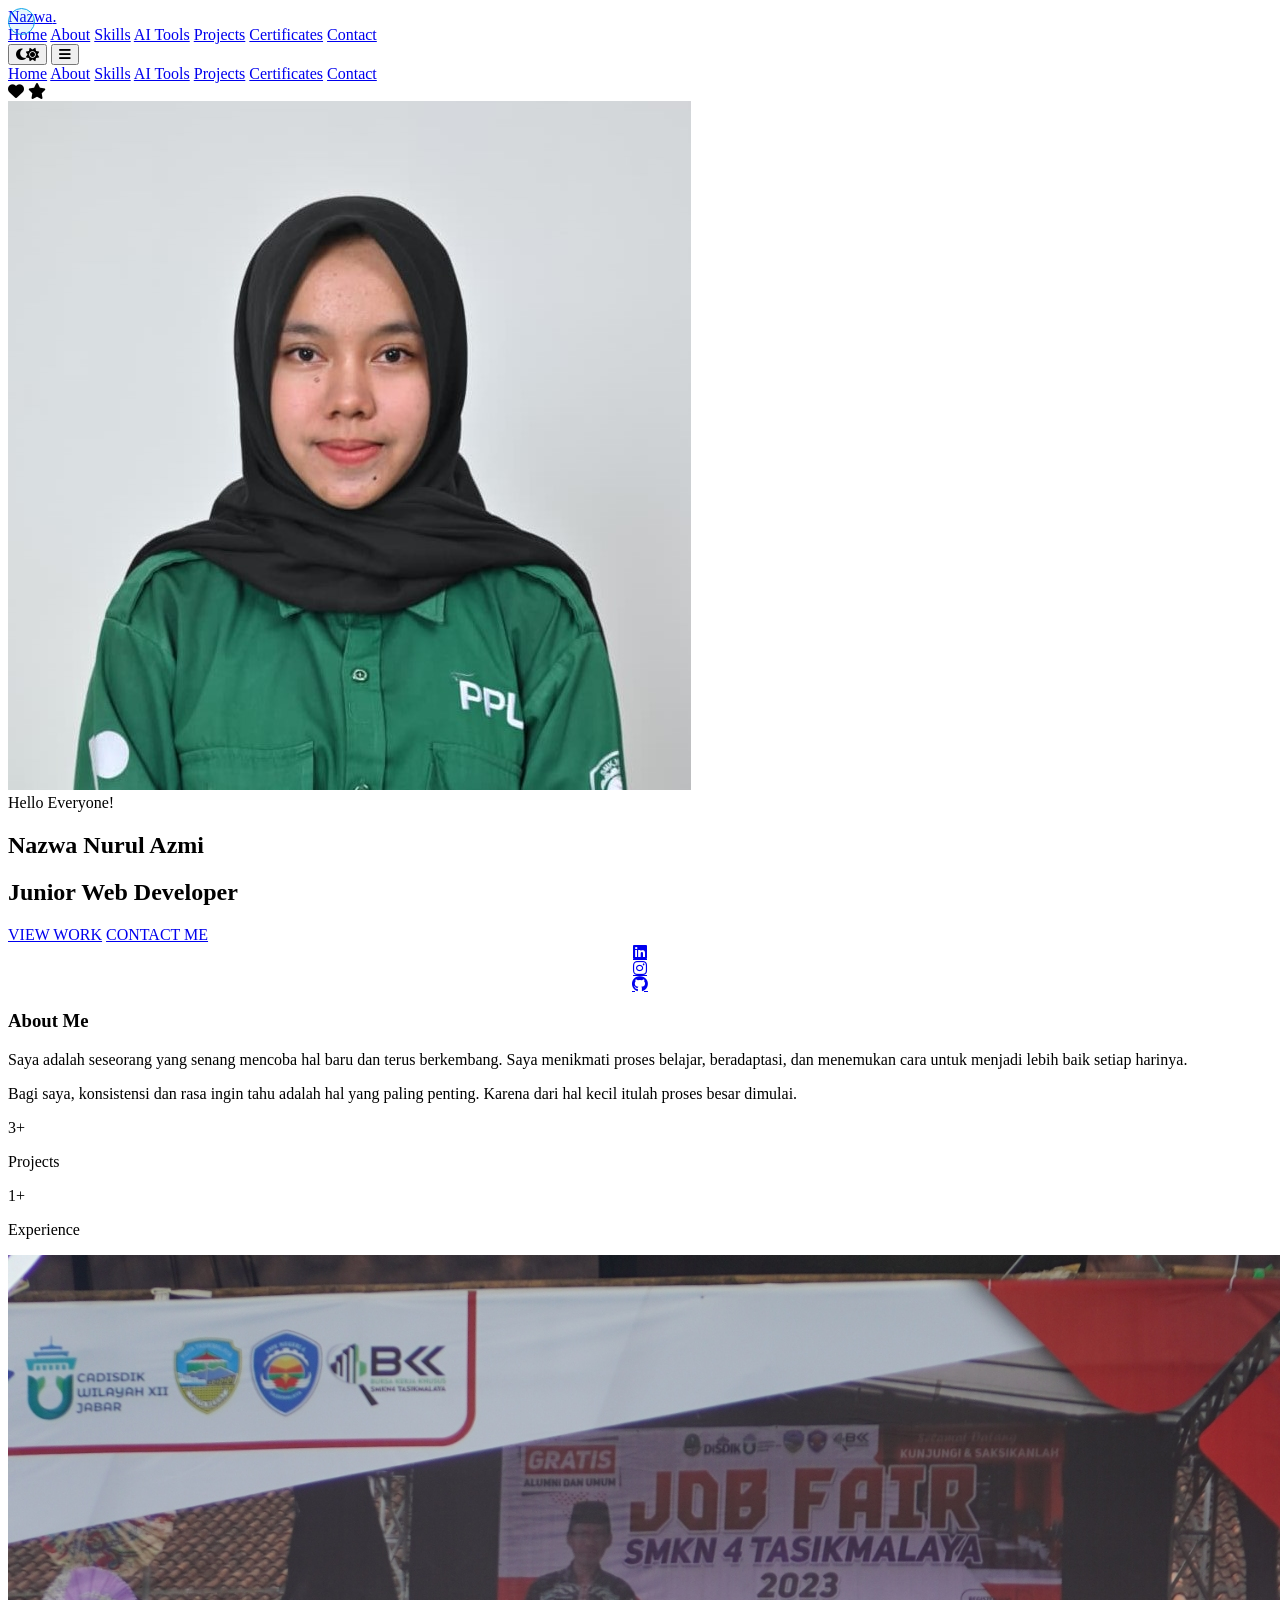
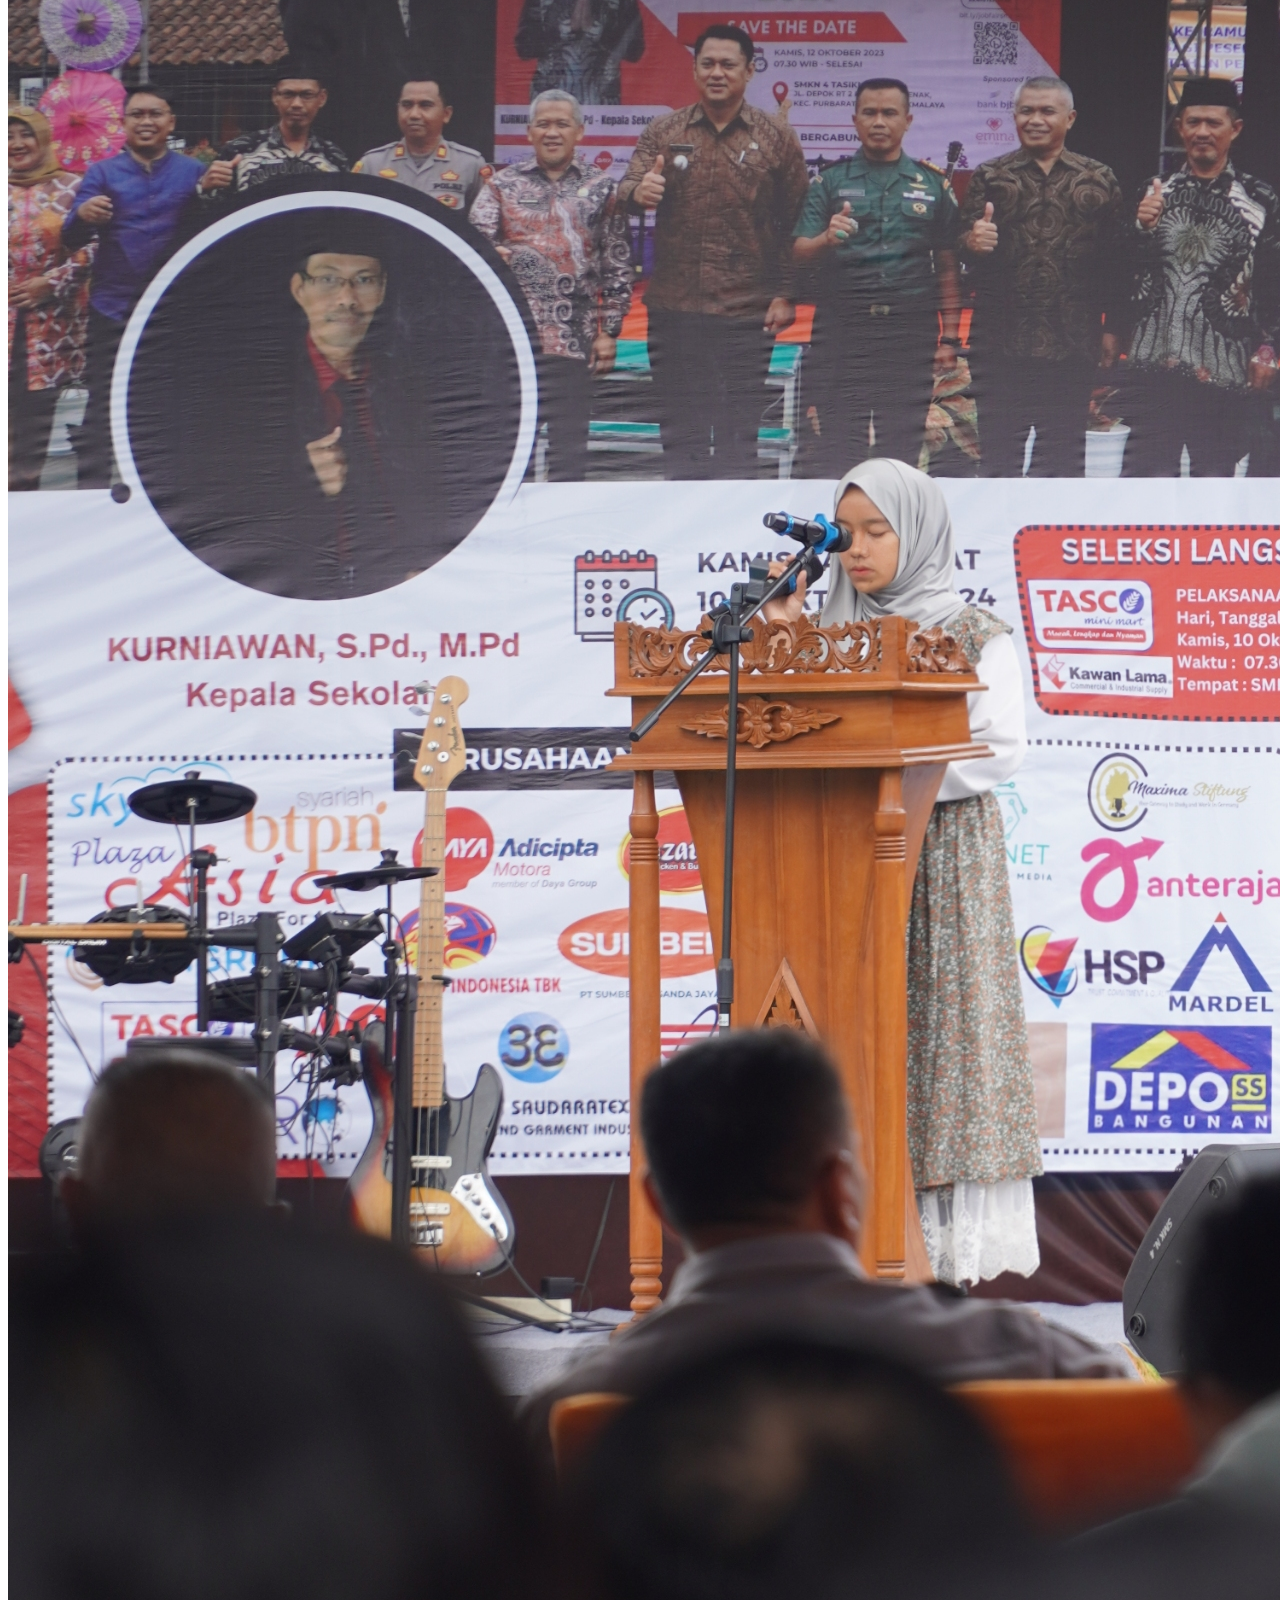
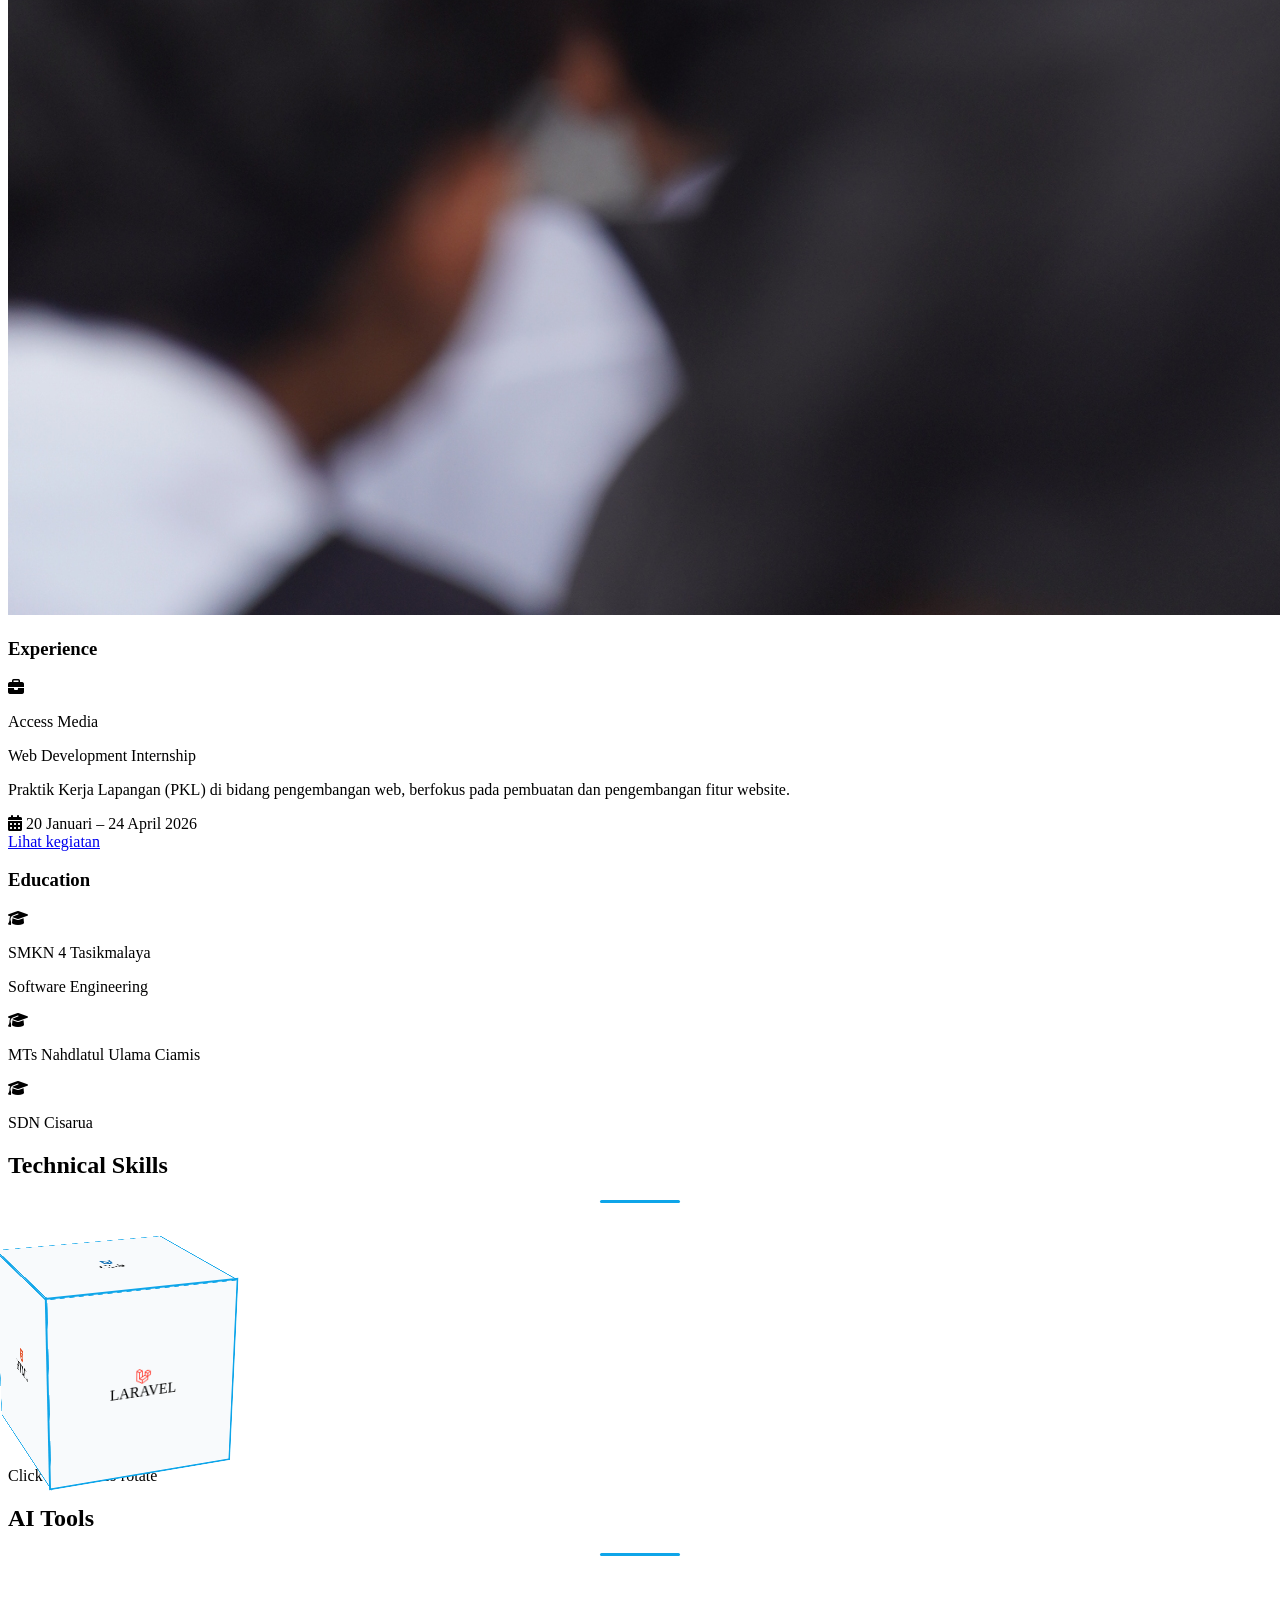
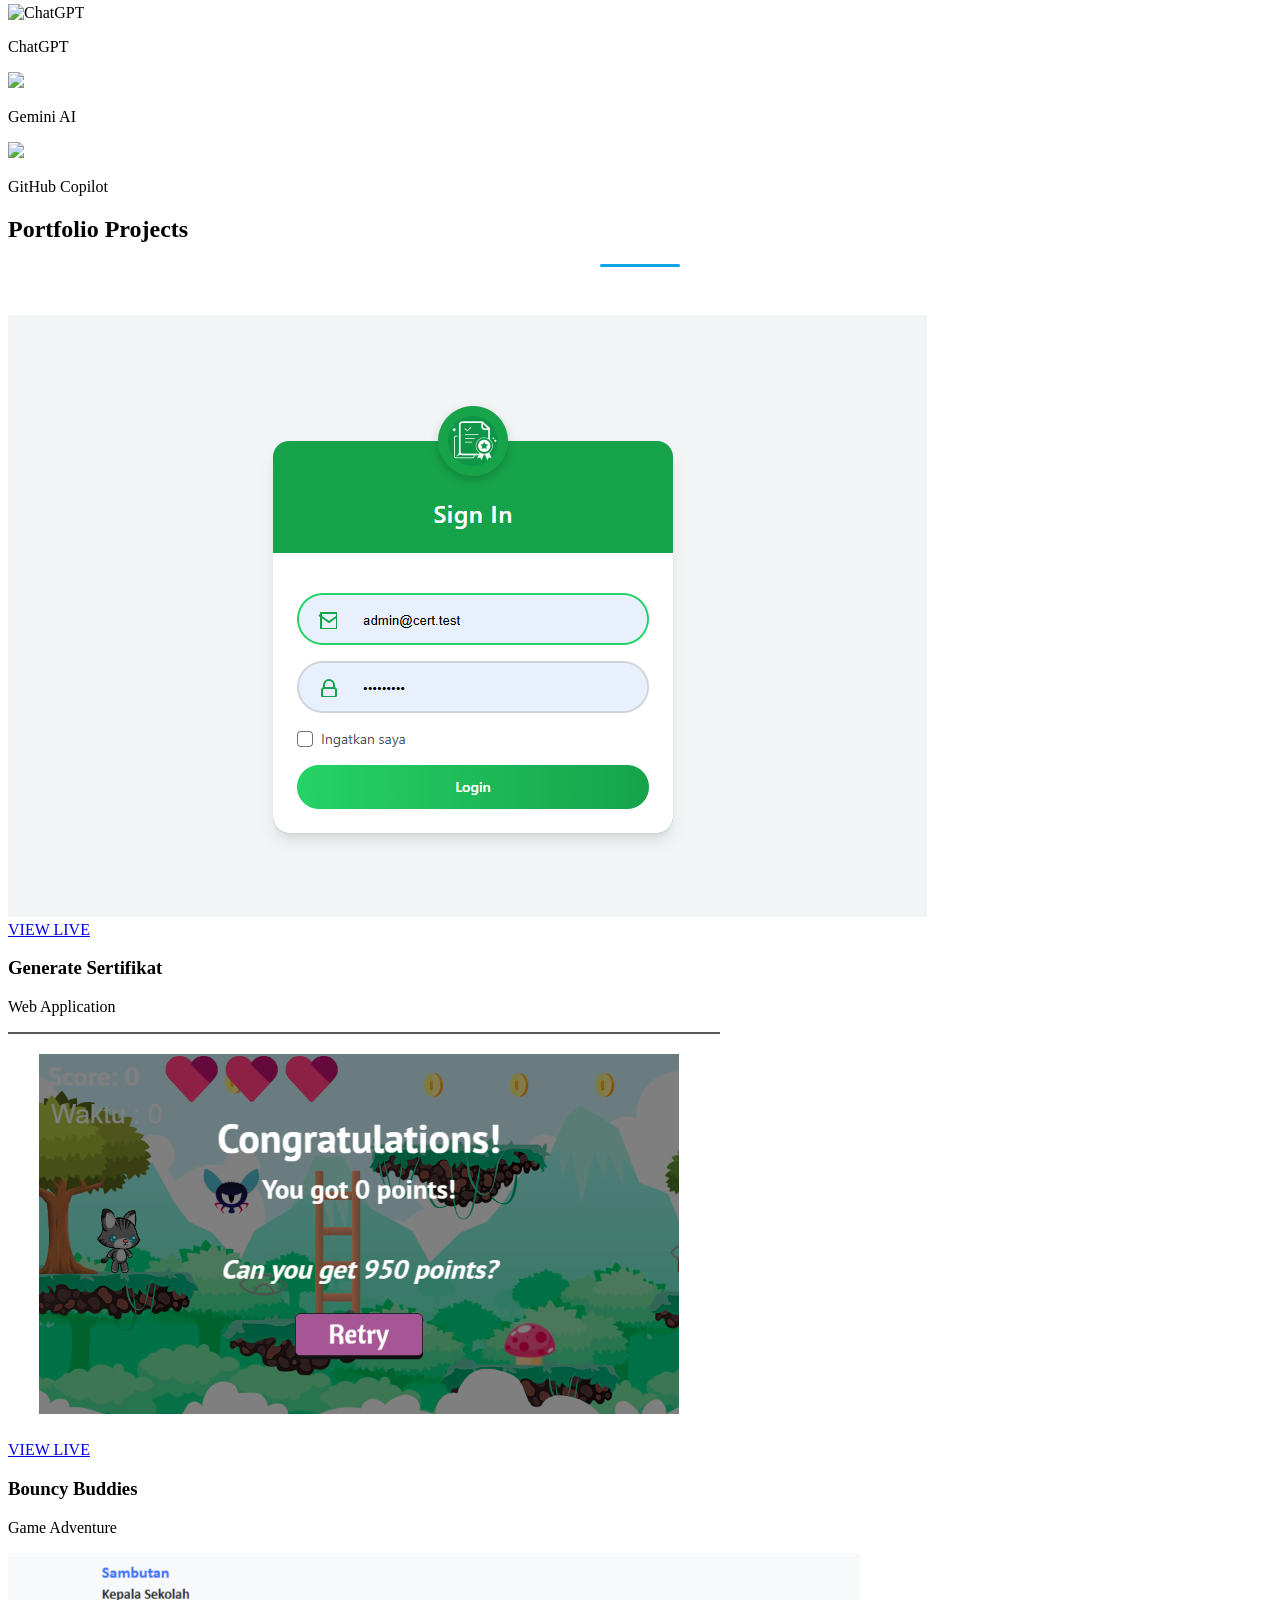
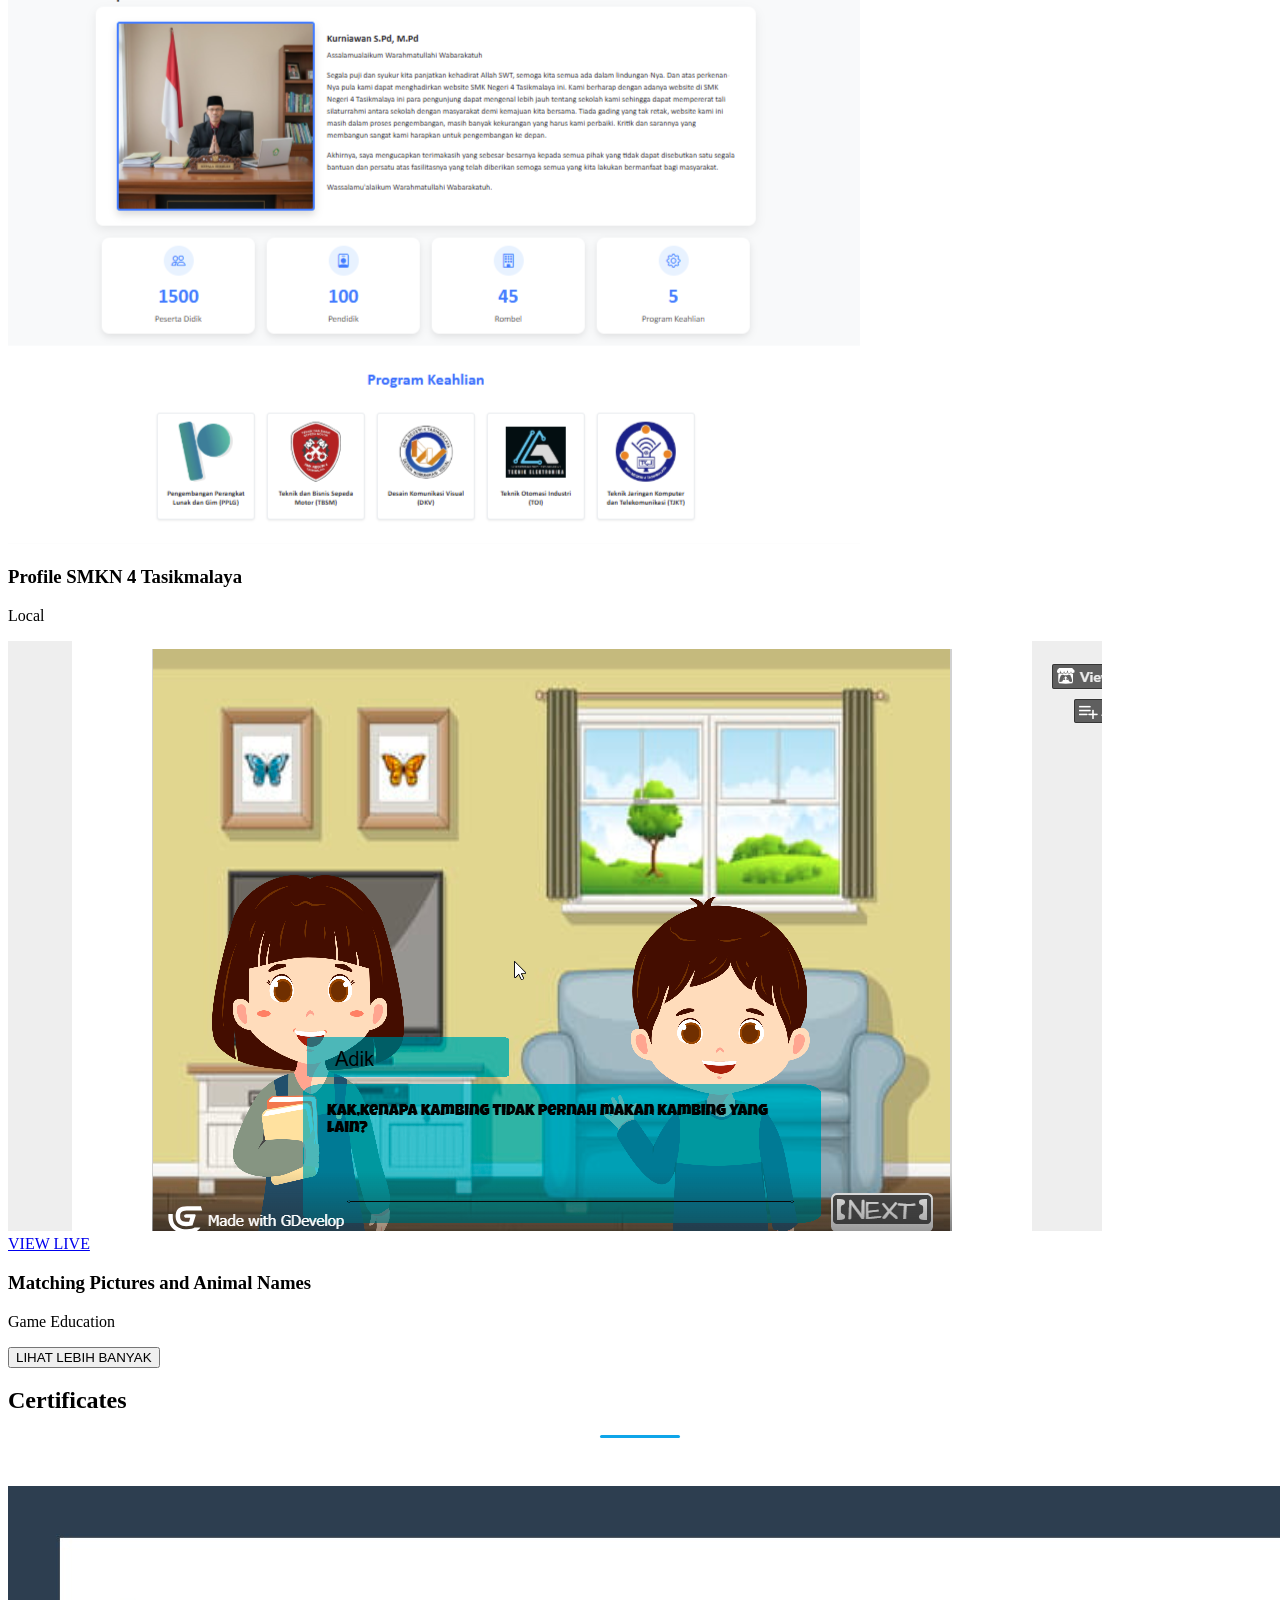
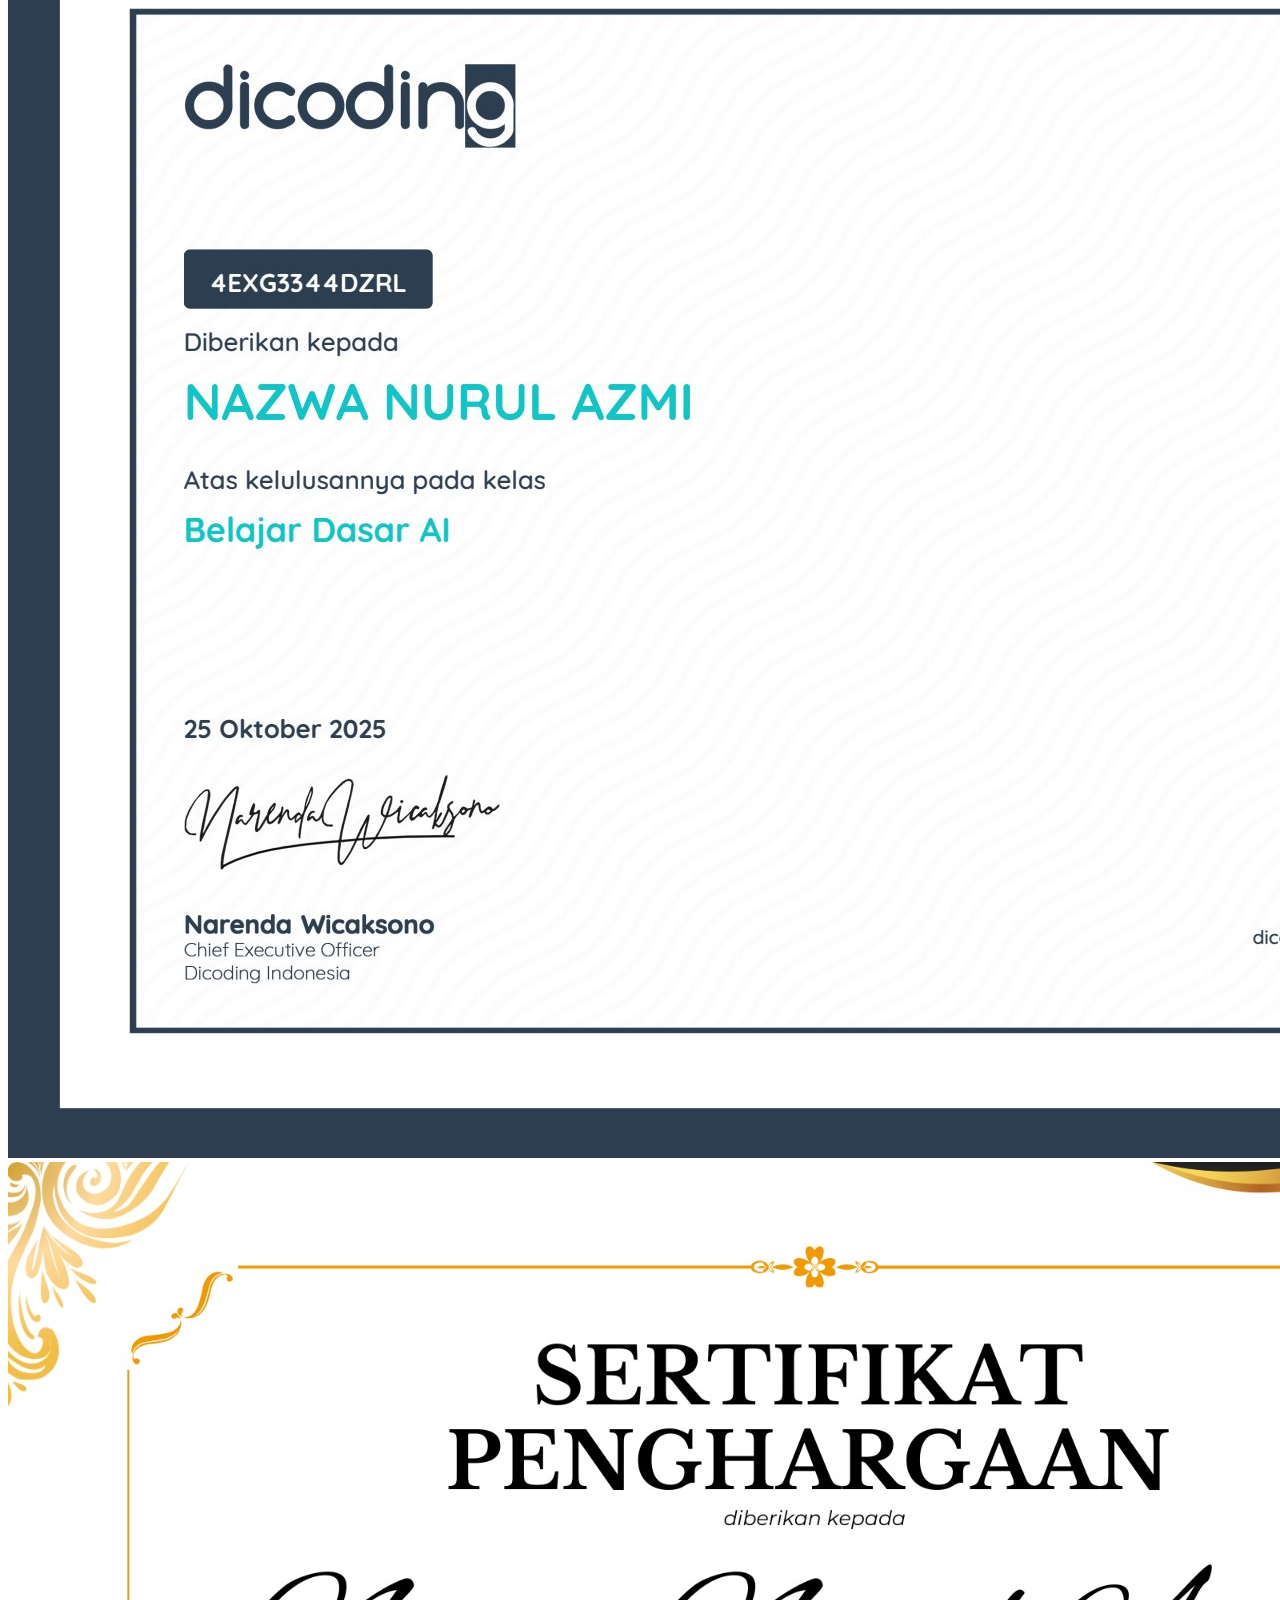
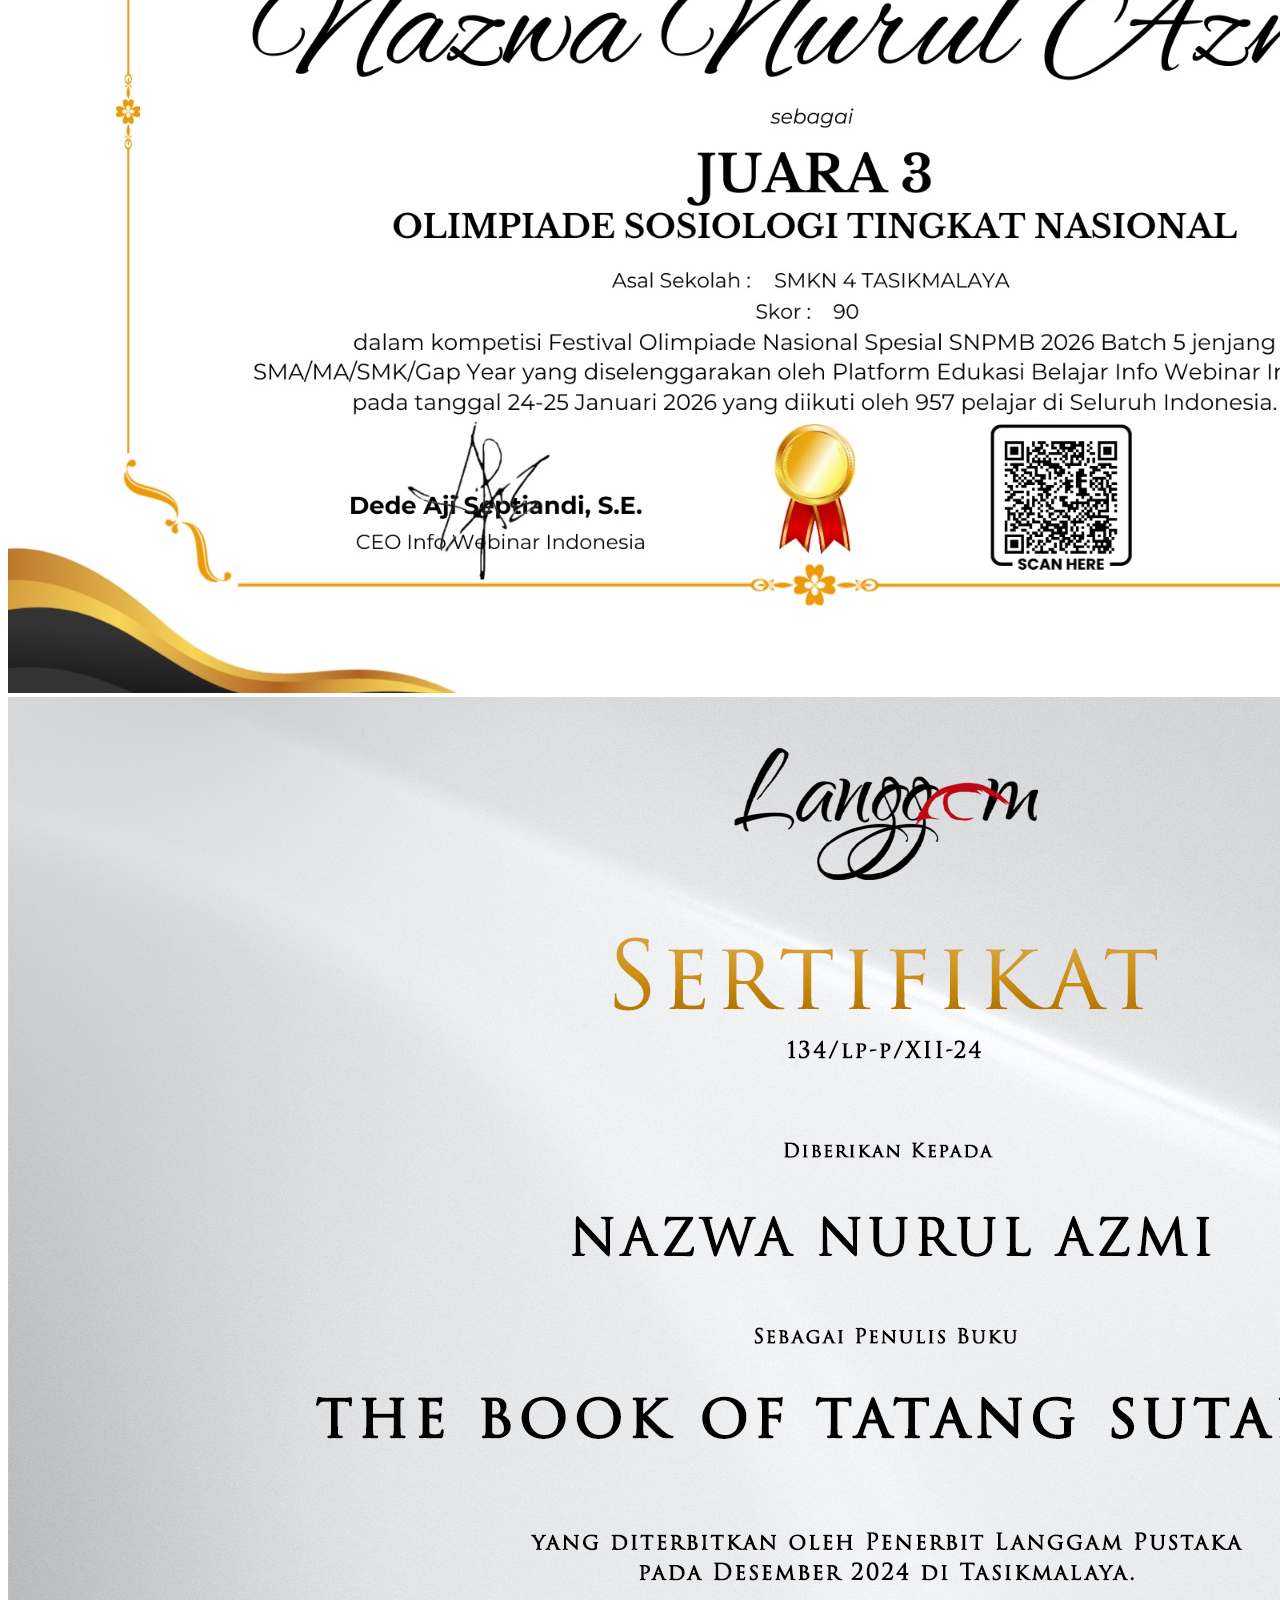
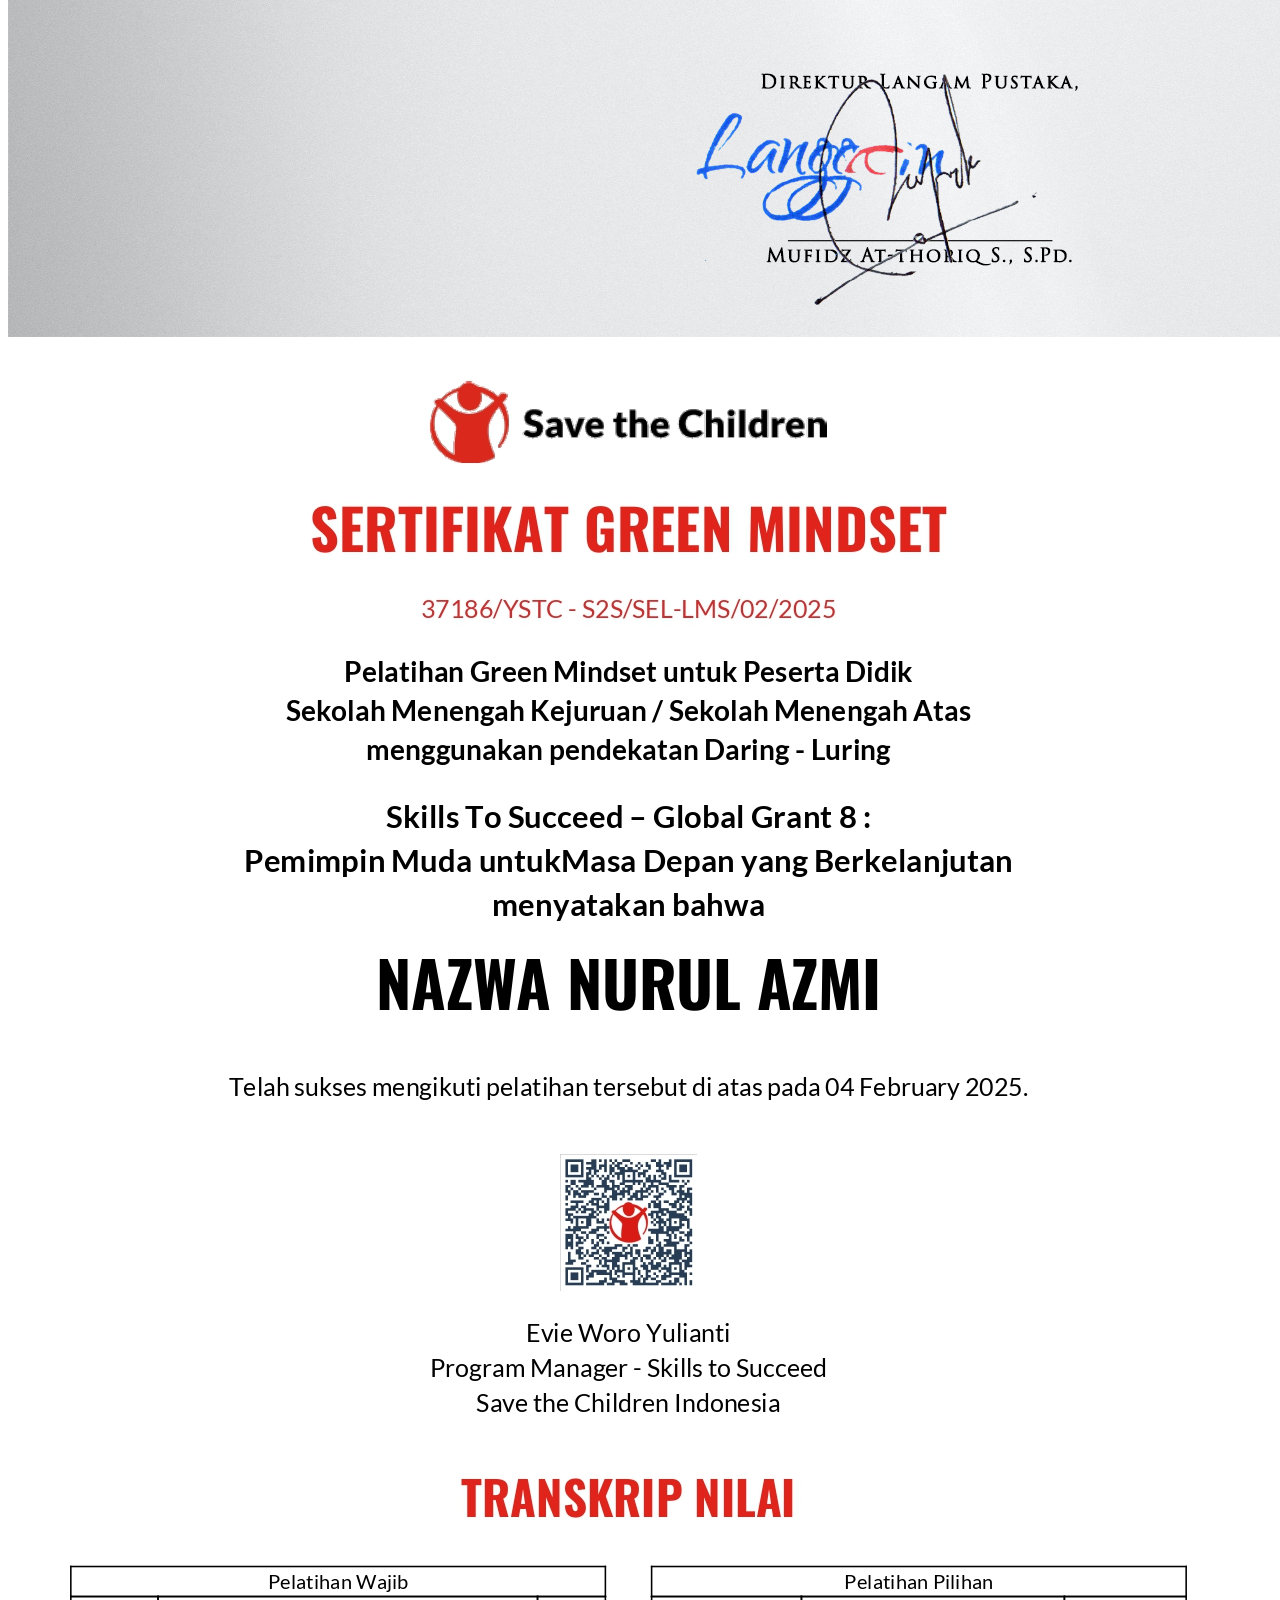
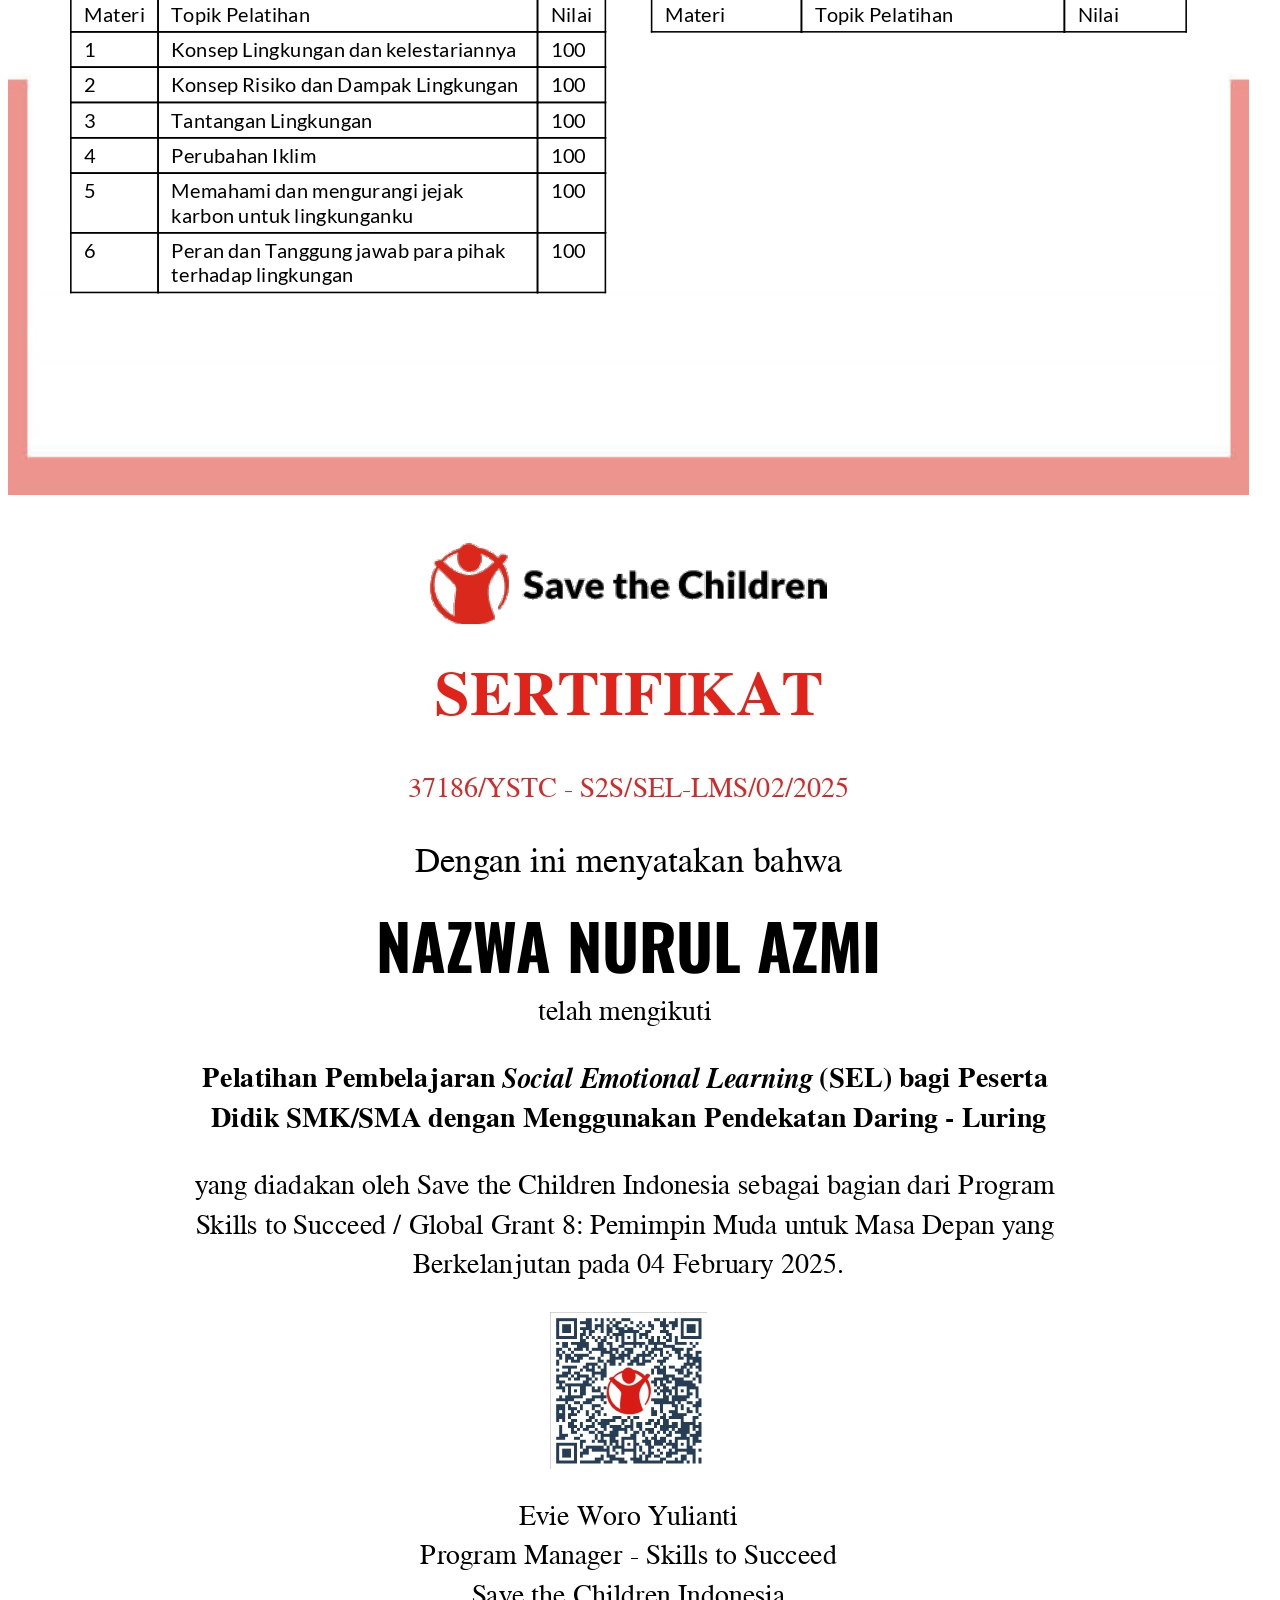
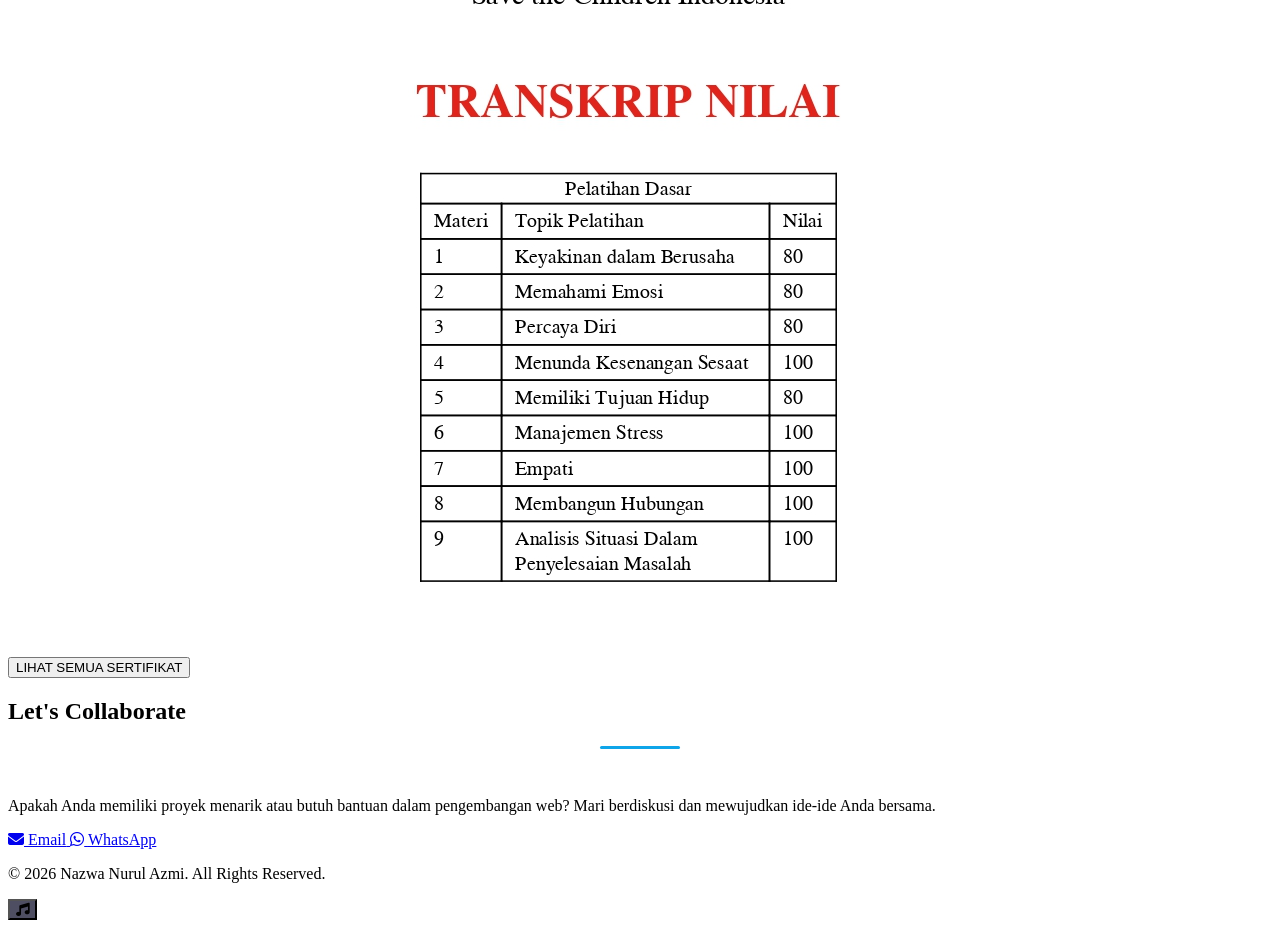
==== index.html @ 0fe8488f "portofolio-nazwa" ====
<!DOCTYPE html>
<html lang="en" class="scroll-smooth">
<head>
    <meta charset="UTF-8">
    <meta name="viewport" content="width=device-width, initial-scale=1.0">
    <title>Nazwa Nurul Azmi - Portfolio</title>
    
    <link href="https://fonts.googleapis.com/css2?family=Bodoni+Moda:ital,wght@0,400;0,700;1,400&family=Inter:wght@300;400;600&family=Playfair+Display:ital,wght@0,600;1,600&display=swap" rel="stylesheet">
    <link rel="stylesheet" href="https://cdnjs.cloudflare.com/ajax/libs/font-awesome/6.4.0/css/all.min.css">
    
    <script src="https://cdn.tailwindcss.com"></script>
    <script>
        tailwind.config = {
            darkMode: 'class',
            theme: {
                extend: {
                    colors: {
                        // Kombinasi warna modern minimalis (Slate & Sky Blue)
                        deepBlue: '#0f172a',
                        mutedSlate: '#334155',
                        coolAzure: '#0ea5e9',
                        frostBlue: '#f8fafc',
                        softMist: '#e2e8f0',
                    },
                    fontFamily: {
                        serif: ['"Bodoni Moda"', 'serif'],
                        sans: ['"Inter"', 'sans-serif'],
                        heading: ['"Playfair Display"', 'serif'],
                    }
                }
            }
        }
    </script>
    <link rel="stylesheet" href="assets/css/style.css">
</head>
<body class="bg-frostBlue text-deepBlue dark:bg-deepBlue dark:text-frostBlue font-sans transition-colors duration-500 overflow-x-hidden">

    <div id="custom-cursor"></div>

    <nav class="fixed w-full top-0 z-50 bg-frostBlue/90 dark:bg-deepBlue/90 backdrop-blur-md border-b border-coolAzure/30">
        <div class="max-w-6xl mx-auto px-6">
            <div class="flex justify-between items-center py-5">
                <a href="#home" class="text-2xl font-serif font-bold tracking-tighter relative z-50">Nazwa<span class="text-coolAzure">.</span></a>
                
                <div class="hidden md:flex space-x-8 font-medium">
                    <a href="#home" class="hover:text-coolAzure transition-colors">Home</a>
                    <a href="#about" class="hover:text-coolAzure transition-colors">About</a>
                    <a href="#skills" class="hover:text-coolAzure transition-colors">Skills</a>
                    <a href="#ai-tools" class="hover:text-coolAzure transition-colors">AI Tools</a>
                    <a href="#projects" class="hover:text-coolAzure transition-colors">Projects</a>
                    <a href="#certificates" class="hover:text-coolAzure transition-colors">Certificates</a>
                    <a href="#contact" class="hover:text-coolAzure transition-colors">Contact</a>
                </div>

                <div class="flex items-center gap-4 relative z-50">
                    <button id="theme-toggle" class="p-2 text-xl hover:text-coolAzure transition-colors"><i class="fas fa-moon dark:hidden"></i><i class="fas fa-sun hidden dark:block"></i></button>
                    <button id="mobile-menu-btn" class="md:hidden text-2xl focus:outline-none hover:text-coolAzure"><i class="fas fa-bars"></i></button>
                </div>
            </div>
        </div>

        <div id="mobile-menu" class="hidden absolute top-full left-0 w-full bg-frostBlue dark:bg-deepBlue border-b border-coolAzure/20 flex-col p-6 space-y-4 shadow-2xl z-40">
            <a href="#home" class="mobile-link">Home</a>
            <a href="#about" class="mobile-link">About</a>
            <a href="#skills" class="mobile-link">Skills</a>
            <a href="#ai-tools" class="mobile-link">AI Tools</a>
            <a href="#projects" class="mobile-link">Projects</a>
            <a href="#certificates" class="mobile-link">Certificates</a>
            <a href="#contact" class="mobile-link">Contact</a>
        </div>
    </nav>

    <section id="home" class="min-h-screen flex items-center justify-center pt-32 md:pt-20 px-6 relative overflow-hidden">
        <div class="max-w-5xl mx-auto flex flex-col md:flex-row items-center gap-12 relative z-10">
            <div class="relative group">

                <div id="profile-surprise" class="absolute inset-0 z-0 opacity-0 transition-opacity duration-1000">
                    <i class="fas fa-heart text-pink-400 absolute -top-4 -left-4 animate-bounce"></i>
                    <i class="fas fa-star text-yellow-400 absolute -bottom-2 -right-6 animate-pulse"></i>
                    <i class="fas fa-sparkles text-purple-400 absolute top-10 -right-8 animate-ping"></i>
                </div>
                
                <div class="w-64 h-64 md:w-80 md:h-80 rounded-2xl relative z-10 border-4 border-white dark:border-mutedSlate shadow-2xl overflow-hidden shadow-coolAzure/20">
                    <img src="assets/images/naj.jpg" alt="Nazwa" class="w-full h-full object-cover">
                </div>
                
                <div class="absolute -bottom-2 -left-2 bg-mutedSlate text-white px-6 py-2 rounded-full z-20 shadow-lg animate-bounce text-sm md:text-base font-serif italic">
                    Hello Everyone!
                </div>
            </div>

            <div class="text-center md:text-left z-20">
                <h1 class="font-serif text-5xl md:text-8xl text-deepBlue dark:text-softMist mb-4">Nazwa Nurul Azmi</h1>
                <h2 class="font-sans text-lg md:text-2xl font-light tracking-[0.5em] uppercase opacity-70">Junior Web Developer</h2>
                
                <div class="mt-8 flex flex-wrap justify-center md:justify-start gap-4 relative z-30">
                    <a href="#projects" class="px-8 py-3 bg-deepBlue dark:bg-softMist dark:text-deepBlue text-white rounded-sm hover:tracking-widest transition-all">VIEW WORK</a>
                    <a href="#contact" class="px-8 py-3 border border-deepBlue dark:border-softMist rounded-sm hover:bg-deepBlue hover:text-white transition-all">CONTACT ME</a>
                </div>

                <div class="mt-8 flex justify-center md:justify-start items-center gap-[15px] text-2xl relative z-30">
                    <a href="https://linkedin.com/in/Nazwa NA" target="_blank" class="hover:text-coolAzure transition-all duration-300">
                        <i class="fab fa-linkedin"></i>
                    </a>
                    <a href="https://instagram.com/nzwanrllll" target="_blank" class="hover:text-coolAzure transition-all duration-300">
                        <i class="fab fa-instagram"></i>
                    </a>
                    <a href="https://github.com/nzwanrllll" target="_blank" class="hover:text-coolAzure transition-all duration-300">
                        <i class="fab fa-github"></i>
                    </a>
                </div>
            </div>
        </div>
    </section>

    <section id="about" class="py-32 px-6 relative overflow-hidden">

    <!-- BACKGROUND GLOW -->
    <div class="absolute -top-40 -left-40 w-96 h-96 bg-coolAzure/20 blur-3xl rounded-full animate-pulse"></div>
    <div class="absolute -bottom-40 -right-40 w-96 h-96 bg-mutedSlate/20 blur-3xl rounded-full animate-pulse"></div>

    <div class="max-w-6xl mx-auto relative z-10">

        <!-- <h2 class="section-title main-title text-center">About Me</h2> -->

        <!-- MAIN CARD -->
        <div class="mt-12 backdrop-blur-xl bg-white/70 dark:bg-deepBlue/70 border border-white/20 rounded-2xl shadow-xl p-6 md:p-10 max-w-5xl mx-auto">

            <div class="grid md:grid-cols-2 gap-12 items-center">

                <!-- TEXT -->
                <div class="space-y-6">
                    <h3 class="text-3xl md:text-4xl font-heading leading-snug">
                        About Me
                    </h3>

                    <p class="text-lg opacity-80 leading-relaxed">
                        Saya adalah seseorang yang senang mencoba hal baru dan terus berkembang.
                        Saya menikmati proses belajar, beradaptasi, dan menemukan cara untuk menjadi lebih baik setiap harinya.
                    </p>

                    <p class="text-lg opacity-80 leading-relaxed">
                        Bagi saya, konsistensi dan rasa ingin tahu adalah hal yang paling penting.
                        Karena dari hal kecil itulah proses besar dimulai.
                    </p>

                    <!-- MINI STATS -->
                    <div class="flex gap-8 pt-4">
                        <div>
                            <p class="text-2xl font-bold text-coolAzure">3+</p>
                            <p class="text-sm opacity-60">Projects</p>
                        </div>
                        <div>
                            <p class="text-2xl font-bold text-coolAzure">1+</p>
                            <p class="text-sm opacity-60">Experience</p>
                        </div>
                    </div>
                </div>

                <!-- FOTO -->
                <div class="flex justify-center relative">

                    <div class="absolute w-60 h-60 bg-coolAzure/30 blur-3xl rounded-full animate-pulse"></div>

                    <div class="relative group">

                        <div class="absolute -inset-1 bg-gradient-to-tr from-coolAzure to-softMist rounded-2xl blur opacity-70 group-hover:opacity-100 transition"></div>

                        <img src="assets/images/naz.jpg"
                            class="relative w-60 md:w-64 rounded-2xl shadow-2xl object-cover 
                            transform group-hover:scale-105 transition duration-500">
                    </div>

                </div>
            </div>
        </div>

        <!-- EXPERIENCE & EDUCATION -->
        <div class="grid md:grid-cols-2 gap-8 mt-16 items-stretch">

            <!-- EXPERIENCE -->
            <div class="group bg-white/80 dark:bg-deepBlue/60 backdrop-blur-lg 
                p-6 rounded-2xl shadow-lg hover:shadow-2xl transition 
                relative overflow-hidden h-full flex flex-col">

                <!-- overlay -->
                <div class="absolute inset-0 bg-gradient-to-tr from-coolAzure/10 to-transparent 
                    opacity-0 group-hover:opacity-100 transition pointer-events-none"></div>

                <div class="relative z-10 flex flex-col h-full">

                    <h3 class="text-xl font-bold mb-4">Experience</h3>

                    <!-- ISI -->
                <div class="space-y-4">

            <!-- COMPANY -->
            <div class="flex items-center gap-3">
                <div class="w-10 h-10 flex items-center justify-center rounded-lg 
                    bg-coolAzure/10 text-coolAzure">
                    <i class="fas fa-briefcase"></i>
                </div>
                <div>
                    <p class="font-semibold text-lg">Access Media</p>
                    <p class="text-xs opacity-60">Web Development Internship</p>
                </div>
            </div>

            <!-- DESC -->
            <div class="p-4 rounded-xl bg-softMist/40 dark:bg-mutedSlate/30 border border-coolAzure/10">
                <p class="text-sm leading-relaxed opacity-80">
                    Praktik Kerja Lapangan (PKL) di bidang pengembangan web, 
                    berfokus pada pembuatan dan pengembangan fitur website.
                </p>
            </div>

            <!-- DATE -->
            <div class="flex items-center gap-2 text-xs opacity-60">
                <i class="fas fa-calendar-alt text-coolAzure"></i>
                <span>20 Januari – 24 April 2026</span>
            </div>

        </div>

                    <!-- PUSH BUTTON KE BAWAH -->
                    <div class="mt-auto pt-6">
                        <a href="experience.html" 
                            class="inline-block px-5 py-2 bg-deepBlue text-white rounded-lg hover:bg-coolAzure transition">
                            Lihat kegiatan
                        </a>
                    </div>

                </div>
            </div>

            <!-- EDUCATION -->
            <div class="group bg-white/80 dark:bg-deepBlue/60 backdrop-blur-lg 
                p-6 rounded-2xl shadow-lg hover:shadow-2xl transition 
                relative overflow-hidden h-full flex flex-col">

                <h3 class="text-xl font-bold mb-4">Education</h3>

                <div class="space-y-3 flex-1">

            <!-- ITEM -->
            <div class="flex items-center gap-3 p-4 rounded-xl 
                bg-white/60 dark:bg-mutedSlate/30 
                border border-coolAzure/10 
                hover:shadow-md hover:-translate-y-1 transition">

                <div class="w-10 h-10 flex items-center justify-center rounded-lg 
                    bg-coolAzure/10 text-coolAzure">
                    <i class="fas fa-graduation-cap"></i>
                </div>

                <div>
                    <p class="font-semibold">SMKN 4 Tasikmalaya</p>
                    <p class="text-xs text-coolAzure">Software Engineering</p>
                </div>

            </div>

            <!-- ITEM -->
            <div class="flex items-center gap-3 p-4 rounded-xl 
                bg-white/60 dark:bg-mutedSlate/30 
                border border-coolAzure/10 
                hover:shadow-md hover:-translate-y-1 transition">

                <div class="w-10 h-10 flex items-center justify-center rounded-lg 
                    bg-coolAzure/10 text-coolAzure">
                    <i class="fas fa-graduation-cap"></i>
                </div>

                <p class="font-semibold">MTs Nahdlatul Ulama Ciamis</p>

            </div>

            <!-- ITEM -->
            <div class="flex items-center gap-3 p-4 rounded-xl 
                bg-white/60 dark:bg-mutedSlate/30 
                border border-coolAzure/10 
                hover:shadow-md hover:-translate-y-1 transition">

                <div class="w-10 h-10 flex items-center justify-center rounded-lg 
                    bg-coolAzure/10 text-coolAzure">
                    <i class="fas fa-graduation-cap"></i>
                </div>

                <p class="font-semibold">SDN Cisarua</p>

            </div>

        </div>

                </div>
            </div>

        </div>

    </div>
    </section>

    <section id="skills" class="py-24 px-6">
        <div class="max-w-5xl mx-auto flex flex-col items-center">
            <h2 class="section-title main-title">Technical Skills</h2>
            <div class="scene mt-12">
                <div class="cube" id="interactive-cube"></div>
            </div>
            <p class="mt-12 text-sm opacity-50 italic animate-pulse">Click the cube to rotate</p>
        </div>
    </section>

    <section id="ai-tools" class="py-24 px-6 bg-deepBlue text-frostBlue relative">
        <div class="absolute inset-0 bg-gradient-to-b from-transparent to-mutedSlate/30 pointer-events-none"></div>
        <div class="relative z-10 max-w-4xl mx-auto text-center">
            <h2 class="section-title main-title text-frostBlue">AI Tools</h2>
            <div class="grid grid-cols-1 md:grid-cols-3 gap-8 mt-12">
                <div class="ai-card group text-center">
                        <img 
                        src="https://upload.wikimedia.org/wikipedia/commons/0/04/ChatGPT_logo.svg" 
                        class="w-12 h-12 mx-auto mb-3 group-hover:rotate-180 transition-transform duration-500" 
                        alt="ChatGPT"
                        >

                        <p class="font-semibold text-sm tracking-wide">
                            ChatGPT
                        </p>

                </div>

                <div class="ai-card group text-center">
                    <img src="https://upload.wikimedia.org/wikipedia/commons/8/8a/Google_Gemini_logo.svg" 
                        class="w-12 h-12 mx-auto mb-3 group-hover:scale-125 transition-all">
                    <p class="font-semibold text-sm tracking-wide">Gemini AI</p>
                </div>

                <div class="ai-card group text-center">
                    <img src="https://www.vectorlogo.zone/logos/github_copilot/github_copilot-icon.svg" 
                        class="w-12 h-12 mx-auto mb-3 group-hover:-translate-y-2 transition-all">
                    <p class="font-semibold text-sm tracking-wide">GitHub Copilot</p>
                </div>
            </div>
        </div>
    </section>

    <section id="projects" class="py-24 px-6">
        <h2 class="section-title main-title text-center">Portfolio Projects</h2>
        <div class="max-w-6xl mx-auto grid grid-cols-1 md:grid-cols-3 gap-8 mt-12" id="project-grid">
            <div class="project-card">
                <div class="h-52 bg-mutedSlate relative overflow-hidden group">
                    <img src="assets/images/p1.png" class="w-full h-full object-cover group-hover:scale-110 transition-transform duration-500">
                    <div class="absolute inset-0 bg-deepBlue/80 opacity-0 group-hover:opacity-100 transition-opacity flex items-center justify-center">
                        <a href="http://cert.haadir.in/login" class="px-6 py-2 border border-frostBlue text-frostBlue hover:bg-frostBlue hover:text-deepBlue transition-colors text-sm font-semibold tracking-widest">VIEW LIVE</a>
                    </div>
                </div>
                <div class="p-6">
                    <h3 class="font-bold text-xl mb-1">Generate Sertifikat</h3>
                    <p class="text-xs text-coolAzure uppercase tracking-widest">Web Application</p>
                </div>
            </div>

            <div class="project-card">
                <div class="h-52 bg-mutedSlate relative overflow-hidden group">
                    <img src="assets/images/p2.png" class="w-full h-full object-cover group-hover:scale-110 transition-transform duration-500">
                    <div class="absolute inset-0 bg-deepBlue/80 opacity-0 group-hover:opacity-100 transition-opacity flex items-center justify-center">
                        <a href="https://nzwanrllll.itch.io/bouncy-buddies" class="px-6 py-2 border border-frostBlue text-frostBlue hover:bg-frostBlue hover:text-deepBlue transition-colors text-sm font-semibold tracking-widest">VIEW LIVE</a>
                    </div>
                </div>
                <div class="p-6">
                    <h3 class="font-bold text-xl mb-1">Bouncy Buddies</h3>
                    <p class="text-xs text-coolAzure uppercase tracking-widest">Game Adventure</p>
                </div>
            </div>

            

            <div class="project-card">
                <div class="h-52 bg-softMist dark:bg-mutedSlate flex items-center justify-center relative overflow-hidden group">
                    <img src="assets/images/p3.png" class="w-full h-full object-cover group-hover:scale-110 transition-transform duration-500">
                    <!-- <span class="text-deepBlue/50 dark:text-frostBlue/50 italic font-semibold">Localhost Only</span> -->
                </div>
                <div class="p-6">
                    <h3 class="font-bold text-xl mb-1">Profile SMKN 4 Tasikmalaya</h3>
                    <p class="text-xs text-coolAzure uppercase tracking-widest">Local</p>
                </div>
            </div>

            <div class="project-card hidden extra-project">
                <!-- <div class="h-52 bg-deepBlue flex items-center justify-center text-white relative group overflow-hidden">
                    <i class="fas fa-video text-4xl group-hover:scale-110 transition-all"></i>
                    <div class="absolute inset-0 bg-coolAzure/90 opacity-0 group-hover:opacity-100 transition-opacity flex items-center justify-center">
                         <a href="#" class="px-6 py-2 border border-deepBlue text-deepBlue hover:bg-deepBlue hover:text-frostBlue transition-colors text-sm font-semibold tracking-widest">WATCH</a>
                    </div>
                </div>
                <div class="p-6">
                    <h3 class="font-bold text-xl mb-1">Taekwondo Promo</h3>
                    <p class="text-xs text-coolAzure uppercase tracking-widest">Video Production</p>
                </div> -->

                <div class="project-card">
                <div class="h-52 bg-mutedSlate relative overflow-hidden group">
                    <img src="assets/images/p5.png" class="w-full h-full object-cover group-hover:scale-110 transition-transform duration-500">
                    <div class="absolute inset-0 bg-deepBlue/80 opacity-0 group-hover:opacity-100 transition-opacity flex items-center justify-center">
                        <a href="https://nzwanrllll.itch.io/name-of-herbivorous-animall" class="px-6 py-2 border border-frostBlue text-frostBlue hover:bg-frostBlue hover:text-deepBlue transition-colors text-sm font-semibold tracking-widest">VIEW LIVE</a>
                    </div>
                </div>
                <div class="p-6">
                    <h3 class="font-bold text-xl mb-1">Matching Pictures and Animal Names</h3>
                    <p class="text-xs text-coolAzure uppercase tracking-widest">Game Education </p>
                </div>
            </div> 
        </div>

            
        </div>

        <div class="text-center mt-14">
            <button id="toggle-projects" class="text-sm font-bold border-b-2 border-coolAzure pb-1 text-mutedSlate dark:text-softMist hover:text-coolAzure transition-all tracking-widest">
                LIHAT LEBIH BANYAK
            </button>
        </div>
    </section>

    <section id="certificates" class="py-24 px-6 bg-softMist/30 dark:bg-mutedSlate/10">
        <h2 class="section-title main-title text-center">Certificates</h2>
        <div class="max-w-5xl mx-auto grid grid-cols-1 sm:grid-cols-2 md:grid-cols-3 gap-6 mt-12" id="cert-grid">
            <div class="cert-box rounded-md shadow-sm">
                <img src="assets/images/c1.png" class="w-full h-full object-cover">
            </div>
            <div class="cert-box rounded-md shadow-sm">
                <img src="assets/images/c4.jpg" class="w-full h-full object-cover">
            </div>
            <div class="cert-box rounded-md shadow-sm">
                <img src="assets/images/c6.jpg" class="w-full h-full object-cover">
            </div>
            <div class="cert-box rounded-md shadow-sm hidden extra-cert">
                <img src="assets/images/c2.jpg" class="w-full h-full object-cover" onerror="this.src='https://via.placeholder.com/600x400/334155/f8fafc?text=Certificate+4'">
            </div>
            <div class="cert-box rounded-md shadow-sm hidden extra-cert">
                <img src="assets/images/c3.jpg" class="w-full h-full object-cover" onerror="this.src='https://via.placeholder.com/600x400/334155/f8fafc?text=Certificate+4'">
            </div>
        </div>
        
        <div class="text-center mt-12">
            <button id="toggle-certs" class="text-sm font-bold border-b-2 border-coolAzure pb-1 text-mutedSlate dark:text-softMist hover:text-coolAzure transition-all tracking-widest">
                LIHAT SEMUA SERTIFIKAT
            </button>
        </div>
    </section>

    <section id="contact" class="py-32 px-6 relative overflow-hidden">
        <div class="absolute -top-40 -right-40 w-96 h-96 bg-coolAzure/10 rounded-full blur-3xl"></div>
        <div class="absolute -bottom-40 -left-40 w-96 h-96 bg-mutedSlate/10 rounded-full blur-3xl"></div>
        
        <div class="max-w-4xl mx-auto text-center relative z-10">
            <h2 class="font-serif text-4xl md:text-6xl mb-6 font-bold text-deepBlue dark:text-frostBlue main-title">Let's Collaborate</h2>
            <p class="text-lg opacity-80 mb-12 max-w-2xl mx-auto leading-relaxed">
                Apakah Anda memiliki proyek menarik atau butuh bantuan dalam pengembangan web? Mari berdiskusi dan mewujudkan ide-ide Anda bersama.
            </p>
            
            <div class="grid sm:grid-cols-2 gap-6 max-w-2xl mx-auto">
                <a href="mailto:nazwanurulazmi1006@gmail.com" class="group flex items-center justify-center gap-4 p-6 bg-white dark:bg-mutedSlate/30 border border-coolAzure/20 rounded-xl hover:bg-deepBlue hover:text-white dark:hover:bg-coolAzure transition-all shadow-sm hover:shadow-lg">
                    <i class="fas fa-envelope text-2xl text-coolAzure group-hover:text-white"></i>
                    <span class="font-semibold tracking-wide">Email</span>
                </a>
                <a href="https://wa.me/+6281918933504" class="group flex items-center justify-center gap-4 p-6 bg-white dark:bg-mutedSlate/30 border border-coolAzure/20 rounded-xl hover:bg-[#25D366] hover:text-white hover:border-[#25D366] transition-all shadow-sm hover:shadow-lg">
                    <i class="fab fa-whatsapp text-2xl text-[#25D366] group-hover:text-white"></i>
                    <span class="font-semibold tracking-wide">WhatsApp</span>
                </a>
            </div>
        </div>
    </section>

    <footer class="py-8 bg-deepBlue text-frostBlue text-center">
        <div class="max-w-6xl mx-auto px-6 flex flex-col items-center gap-2">
            <p class="text-xs tracking-[0.2em] uppercase opacity-80">
                &copy; 2026 Nazwa Nurul Azmi. All Rights Reserved.
            </p>
           
        </div>
    </footer>


        <!-- MUSIC PLAYER -->
    <div id="music-player" class="fixed bottom-6 right-6 z-50">
        <button id="music-btn" class="w-14 h-14 rounded-full bg-primary text-white shadow-lg flex items-center justify-center hover:scale-110 transition">
            <i class="fas fa-music"></i>
        </button>

        <audio id="bg-music" loop>
            <source src="assets/music/music.mp3" type="audio/mpeg">
        </audio>
    </div>

    <script src="assets/js/script.js"></script>
</body>
</html>
---- assets/css/style.css ----
/* Typography & Elegant Titles */
.section-title {
    @apply text-center text-4xl md:text-6xl font-serif font-bold mb-10 tracking-tight;
}

/* Custom Cursor */
#custom-cursor {
    width: 25px;
    height: 25px;
    border: 1px solid #0ea5e9;
    background: rgba(14, 165, 233, 0.1);
    border-radius: 50%;
    position: fixed;
    pointer-events: none;
    z-index: 9999;
    transition: transform 0.1s ease-out, background 0.3s;
}

@media (max-width: 768px) {
    #custom-cursor { display: none; }
}

/* Edu Card Override */
.edu-card {
    @apply transition-transform duration-300;
}

/* AI Tool Card */
.ai-card {
    @apply flex flex-col items-center justify-center text-center
    p-6 rounded-2xl 
    bg-white/5 backdrop-blur-sm 
    border border-white/10 
    hover:bg-white/10 
    transition-all duration-300 
    hover:-translate-y-1;
}

/* Project Card */
.project-card {
    @apply bg-white dark:bg-mutedSlate/40 rounded-2xl overflow-hidden 
    border border-coolAzure/10 shadow-sm hover:-translate-y-2 
    hover:shadow-2xl transition-all duration-300;
}

/* Cert Box */
.cert-box {
    @apply aspect-video bg-mutedSlate/20 cursor-pointer grayscale hover:grayscale-0 transition-all duration-500 overflow-hidden border border-coolAzure/20 relative;
}

/* Mobile Link */
.mobile-link {
    @apply text-xl font-sans font-semibold border-b border-coolAzure/10 pb-3 pt-2 hover:text-coolAzure text-center transition-colors;
}

/* 3D Cube Styling - Updated for new theme */
.scene {
    width: 200px;
    height: 200px;
    perspective: 1000px;
}
.cube {
    width: 100%;
    height: 100%;
    position: relative;
    transform-style: preserve-3d;
    transform: translateZ(-100px) rotateX(-20deg) rotateY(20deg);
    transition: transform 1s cubic-bezier(0.19, 1, 0.22, 1);
    cursor: pointer;
}
.cube__face {
    position: absolute;
    width: 200px;
    height: 200px;
    display: flex;
    flex-direction: column;
    align-items: center;
    justify-content: center;
    border: 2px solid #0ea5e9;
    background: #f8fafc;
    backface-visibility: hidden;
    @apply dark:bg-deepBlue;
}

.cube__face--front  { transform: rotateY(  0deg) translateZ(100px); }
.cube__face--back   { transform: rotateY(180deg) translateZ(100px); }
.cube__face--right  { transform: rotateY( 90deg) translateZ(100px); }
.cube__face--left   { transform: rotateY(-90deg) translateZ(100px); }
.cube__face--top    { transform: rotateX( 90deg) translateZ(100px); }
.cube__face--bottom { transform: rotateX(-90deg) translateZ(100px); }


/* Pastikan animasi background di belakang foto mengikuti bentuk kotak */
.rect-anim {
    @apply rounded-lg; /* Agar elemen dekoratif kecil tidak terlalu tajam */
}

/* Memastikan flexbox social icons tetap sejajar sempurna */
#home .fab {
    display: flex;
    align-items: center;
    justify-content: center;
}


/* --- Styling Tambahan untuk Judul Section --- */
.main-title {
    position: relative;
    padding-bottom: 1.5rem !important; /* Memberi ruang untuk garis */
    margin-bottom: 3rem !important;    /* Konsistensi jarak bawah */
}

.main-title::after {
    content: '';
    position: absolute;
    bottom: 0;
    left: 50%;
    transform: translateX(-50%);
    width: 80px; /* Panjang garis */
    height: 3px; /* Ketebalan garis */
    background-color: #0ea5e9; /* Warna coolAzure */
    border-radius: 9999px; /* Rounded agar modern */
}

#music-btn {
    backdrop-filter: blur(10px);
    background: rgba(34,34,59,0.8);
}

/* floating effect foto */
@keyframes floatSlow {
    0%,100% { transform: translateY(0); }
    50% { transform: translateY(-10px); }
}

#about img {
    animation: floatSlow 6s ease-in-out infinite;
} 

.card-hover {
    @apply hover:-translate-y-2 hover:shadow-xl transition-all duration-300;
}
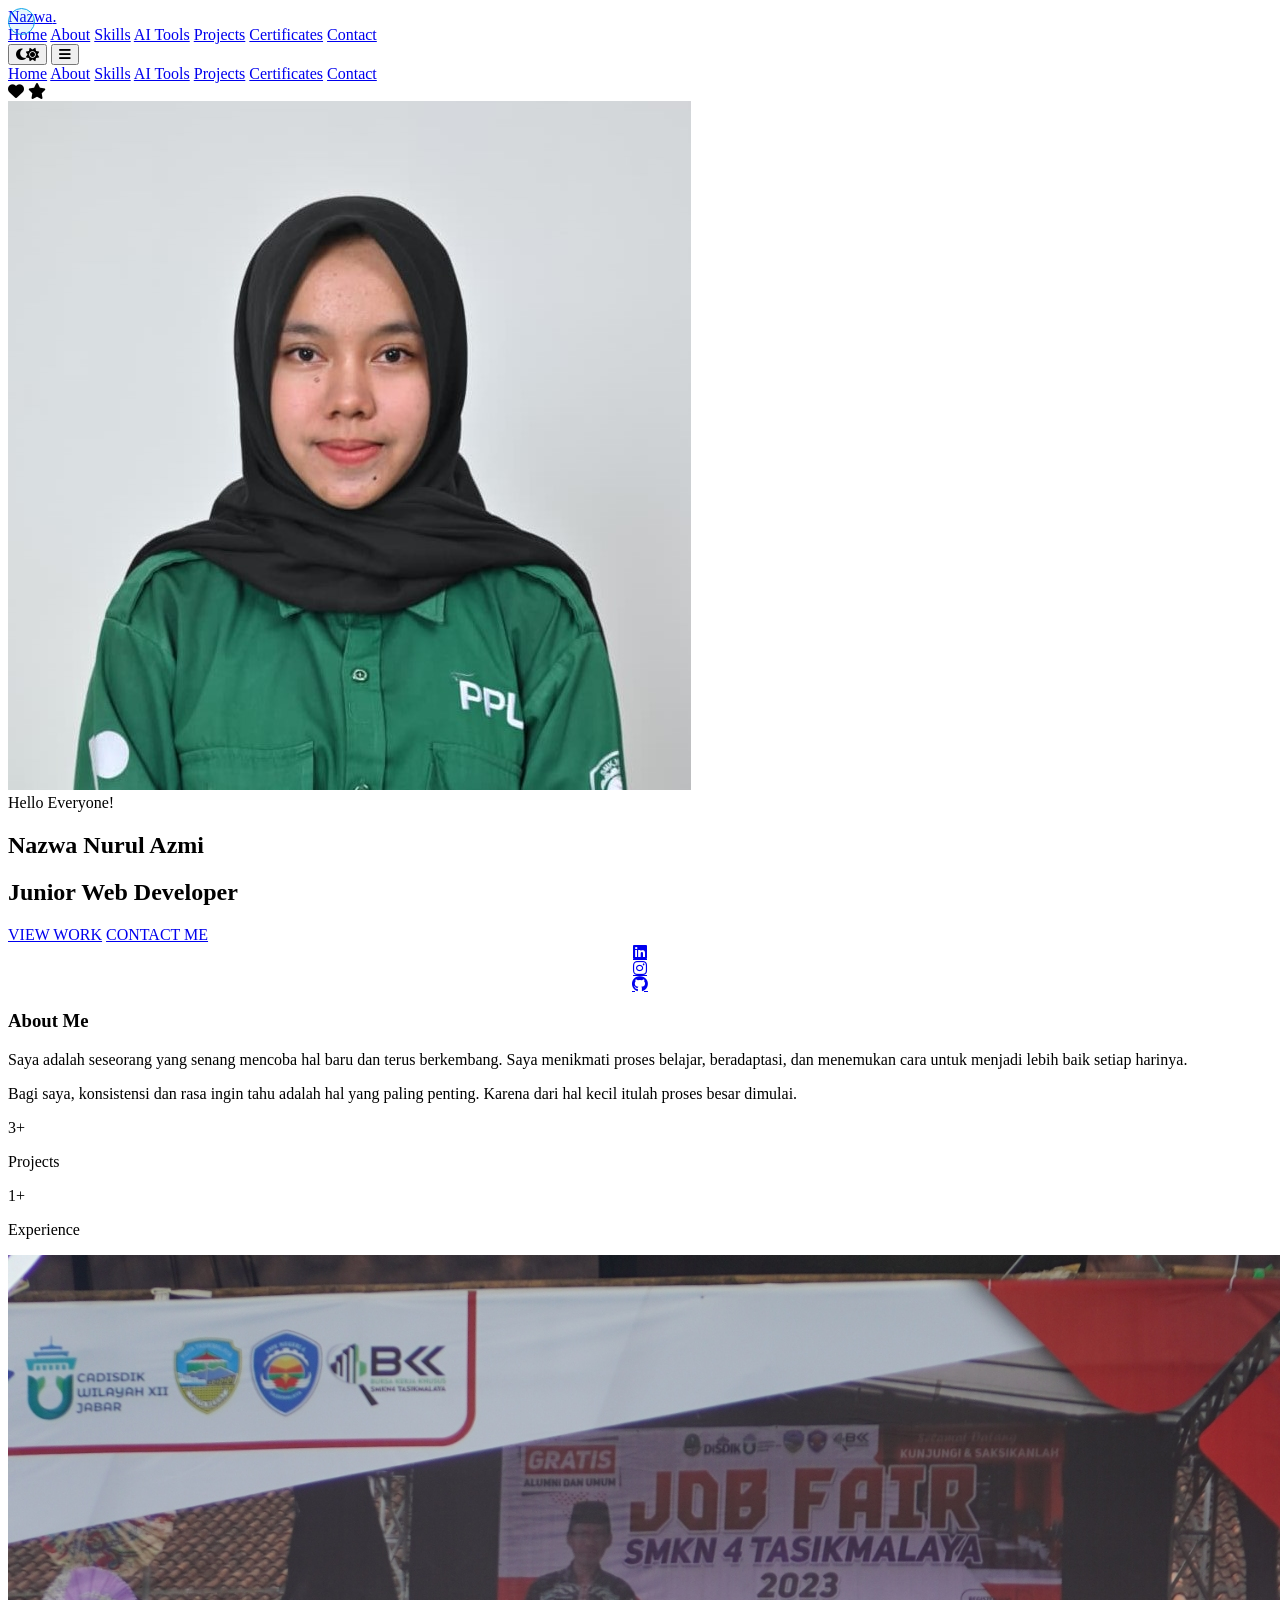
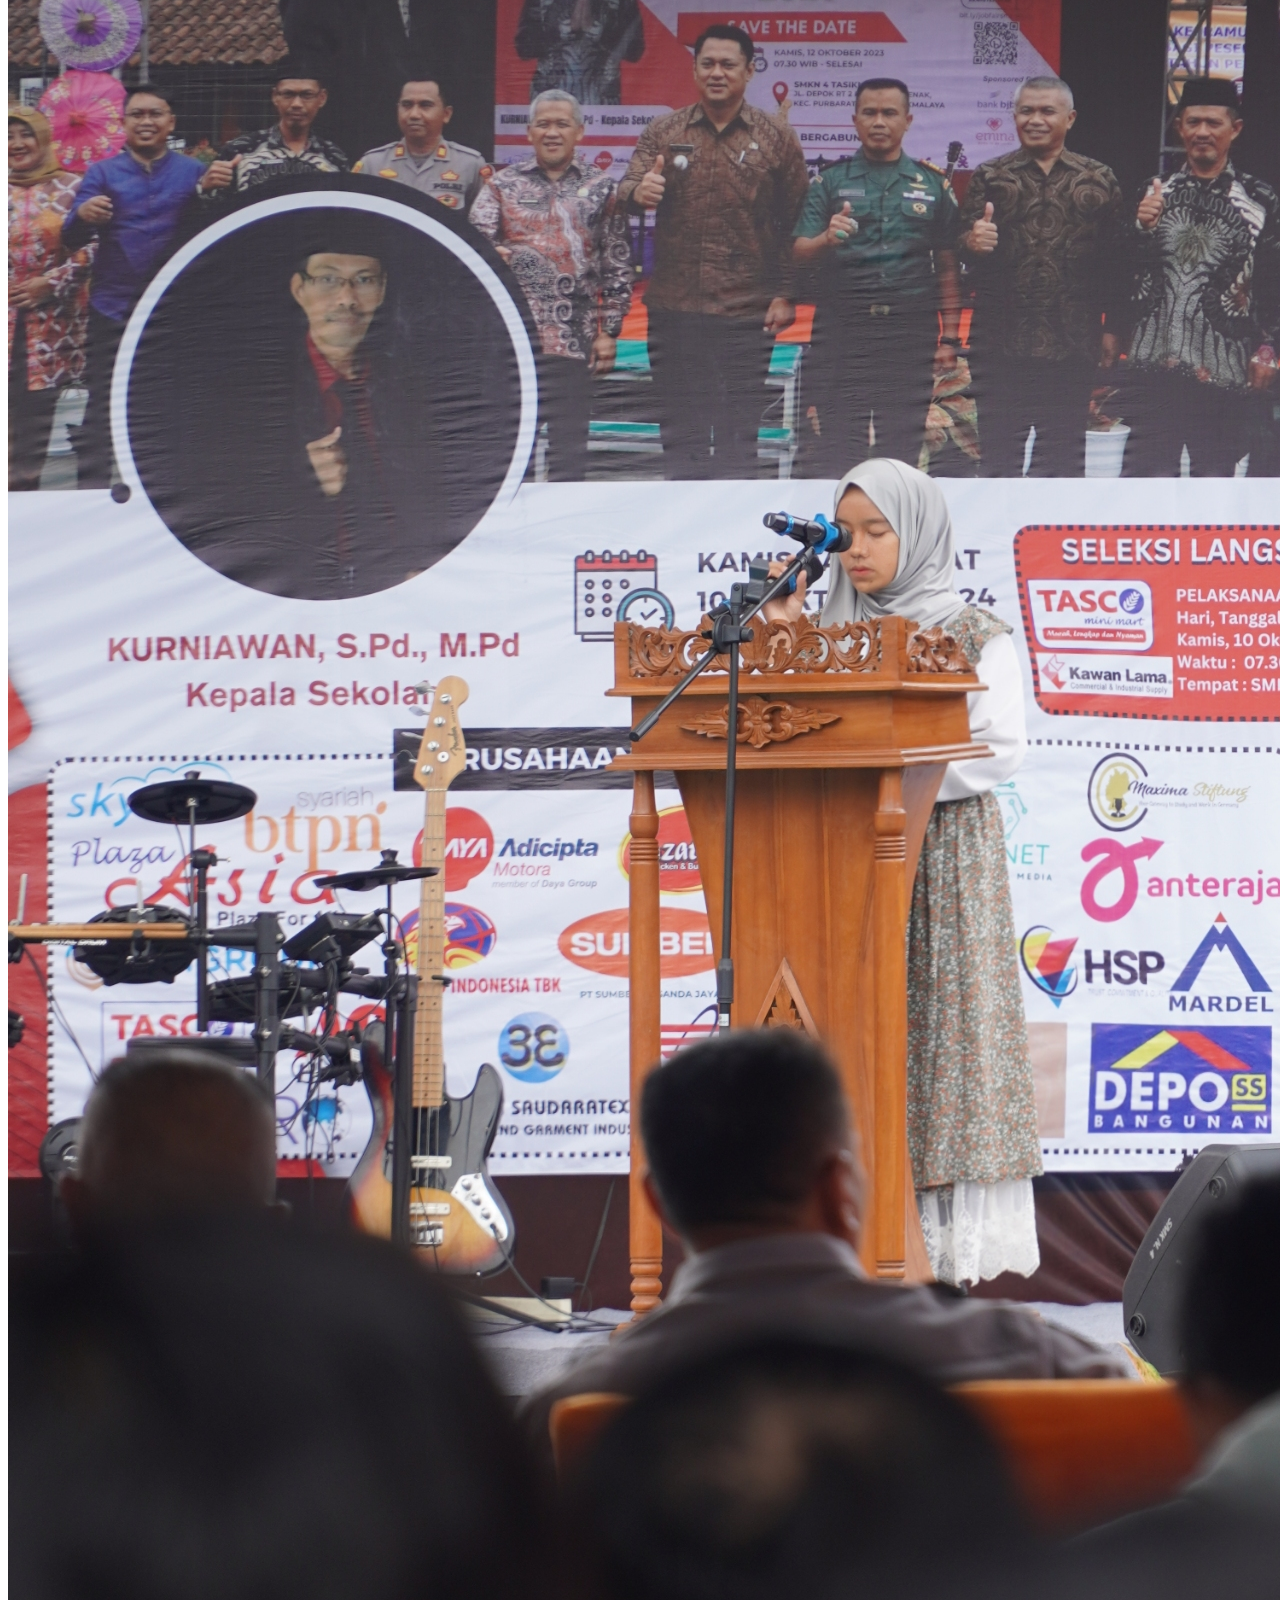
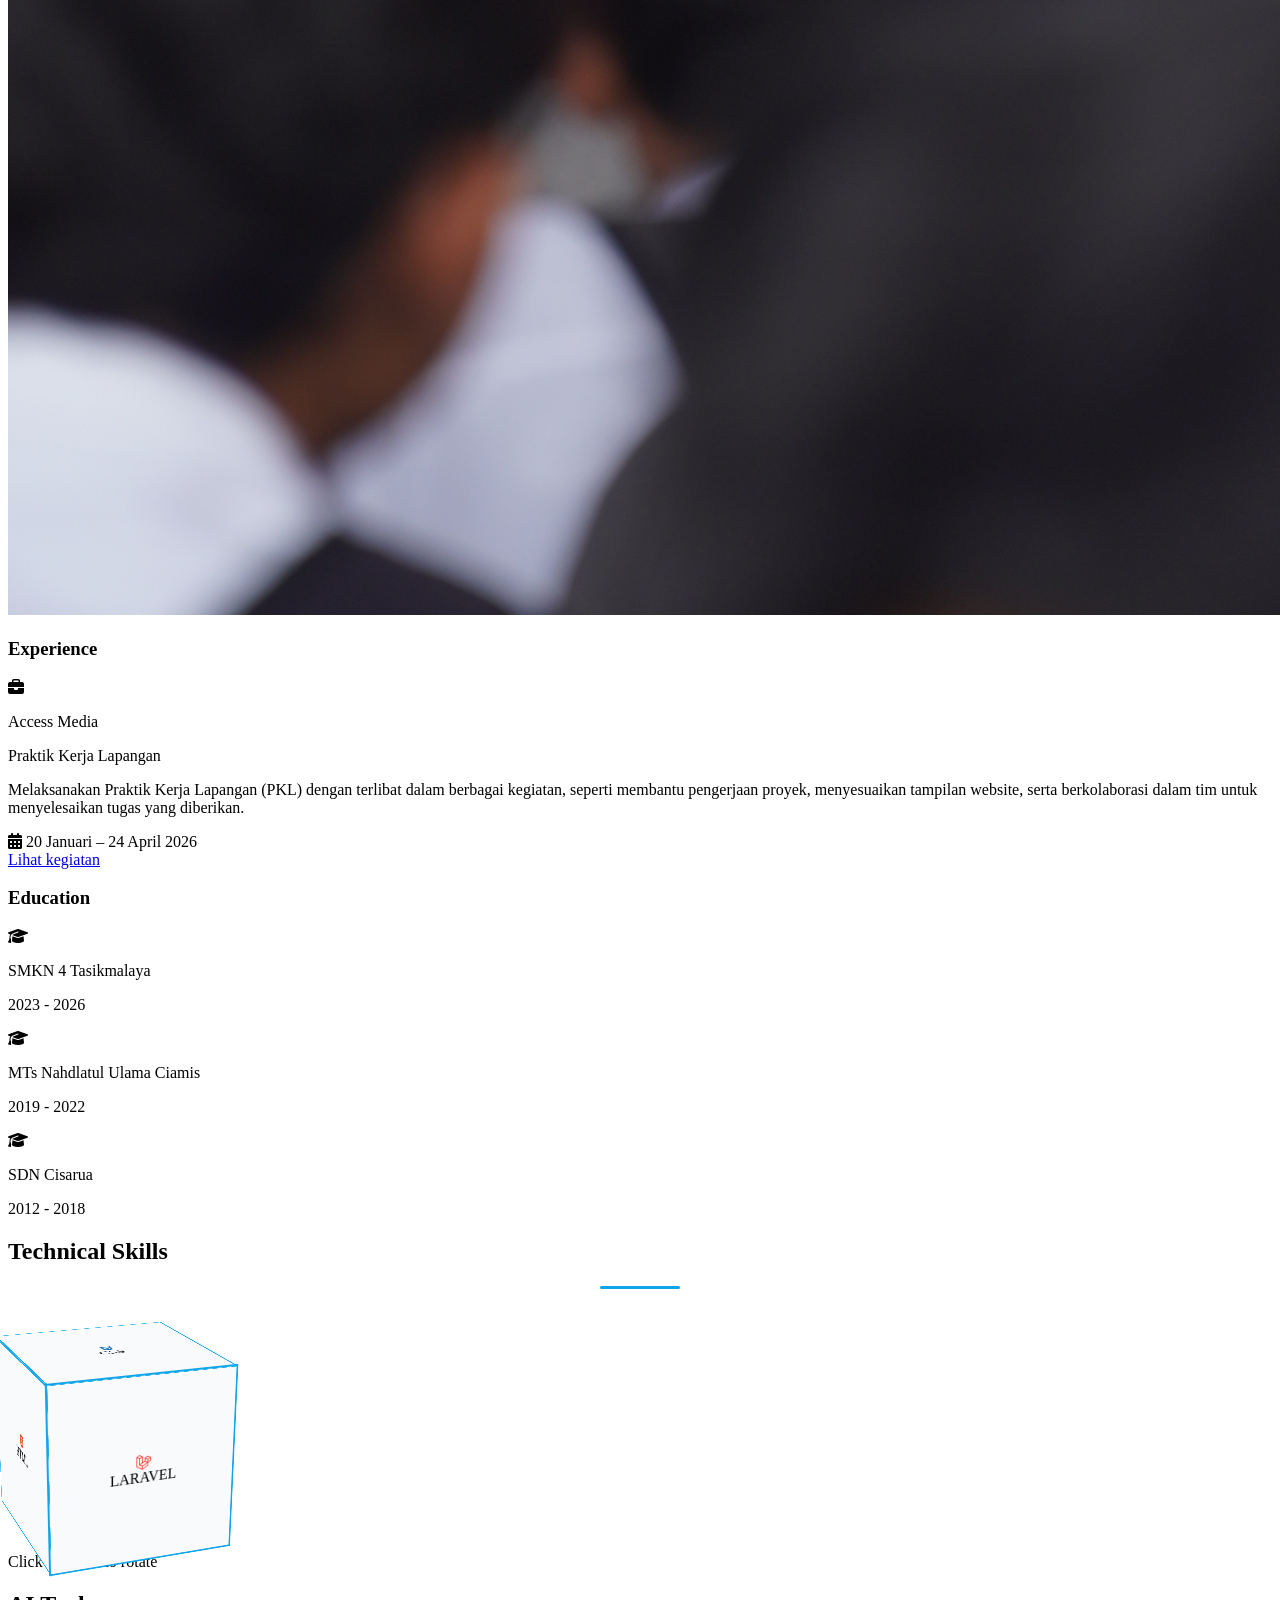
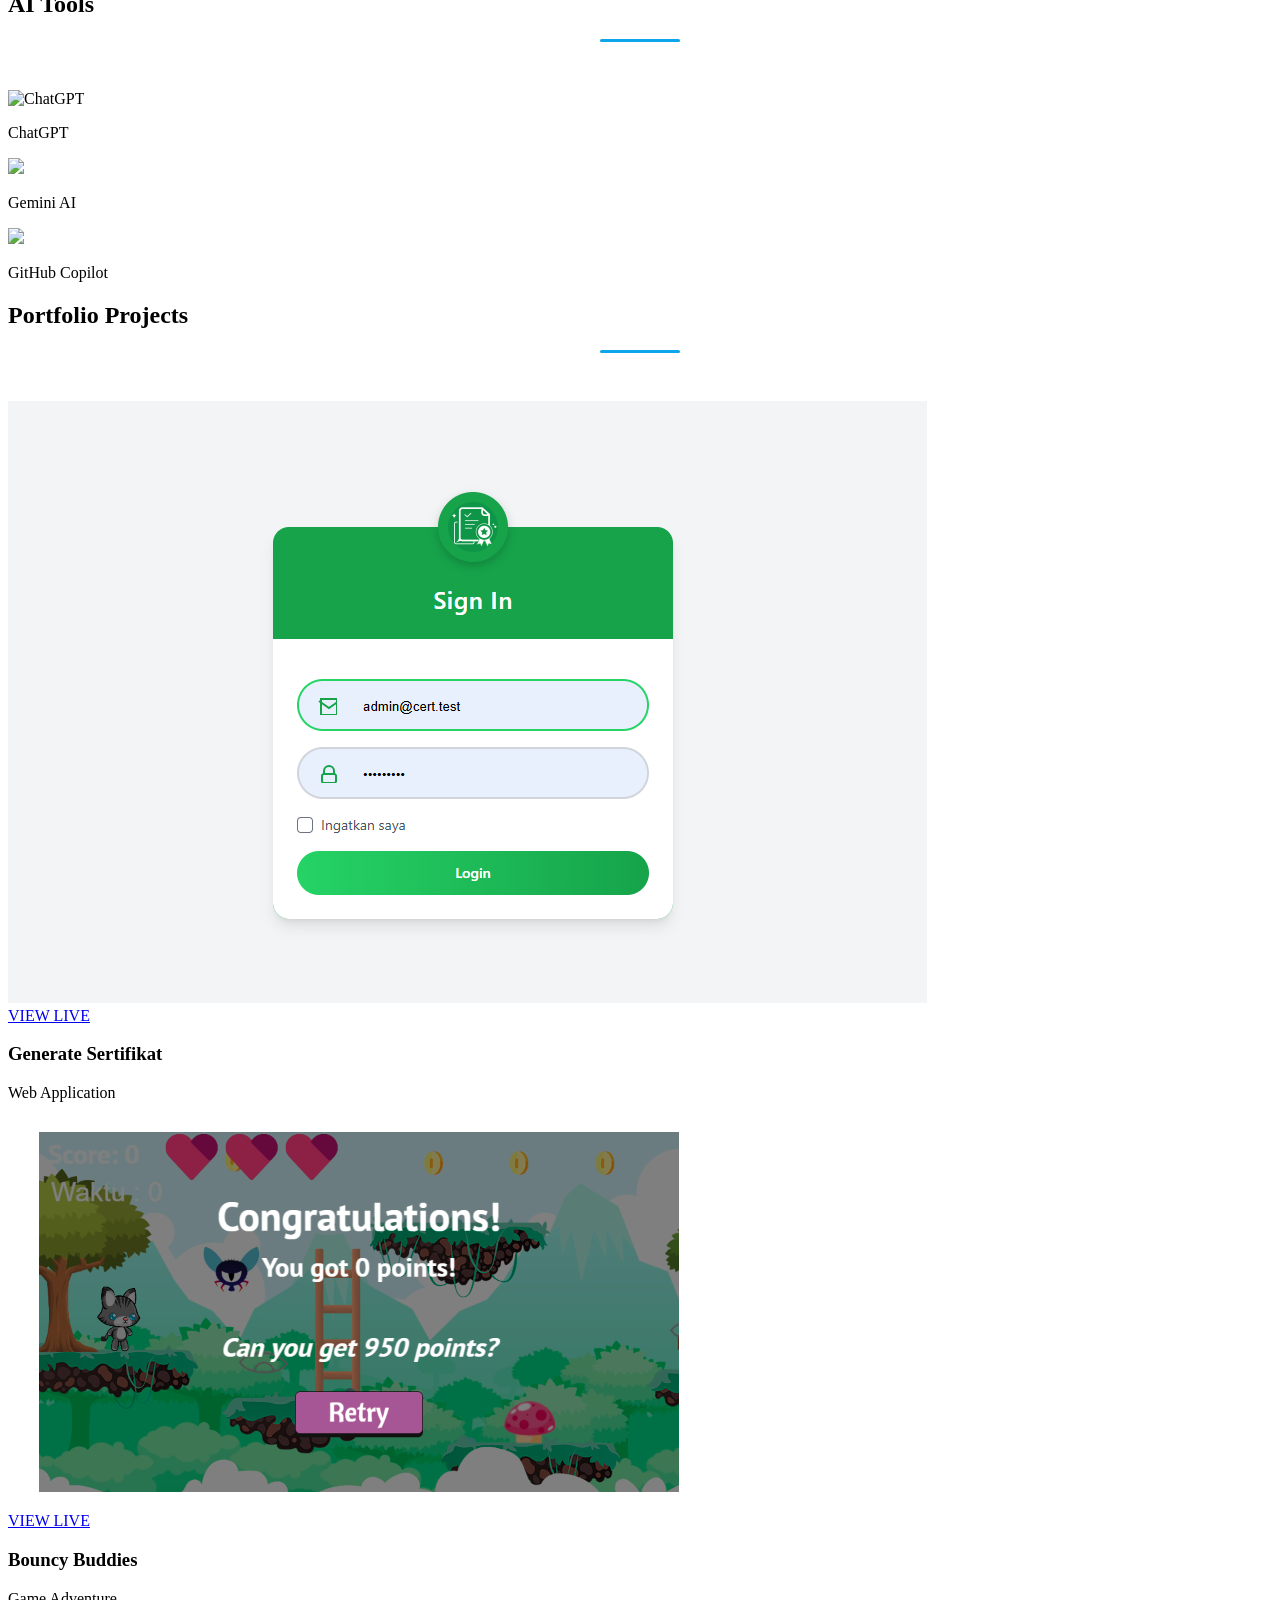
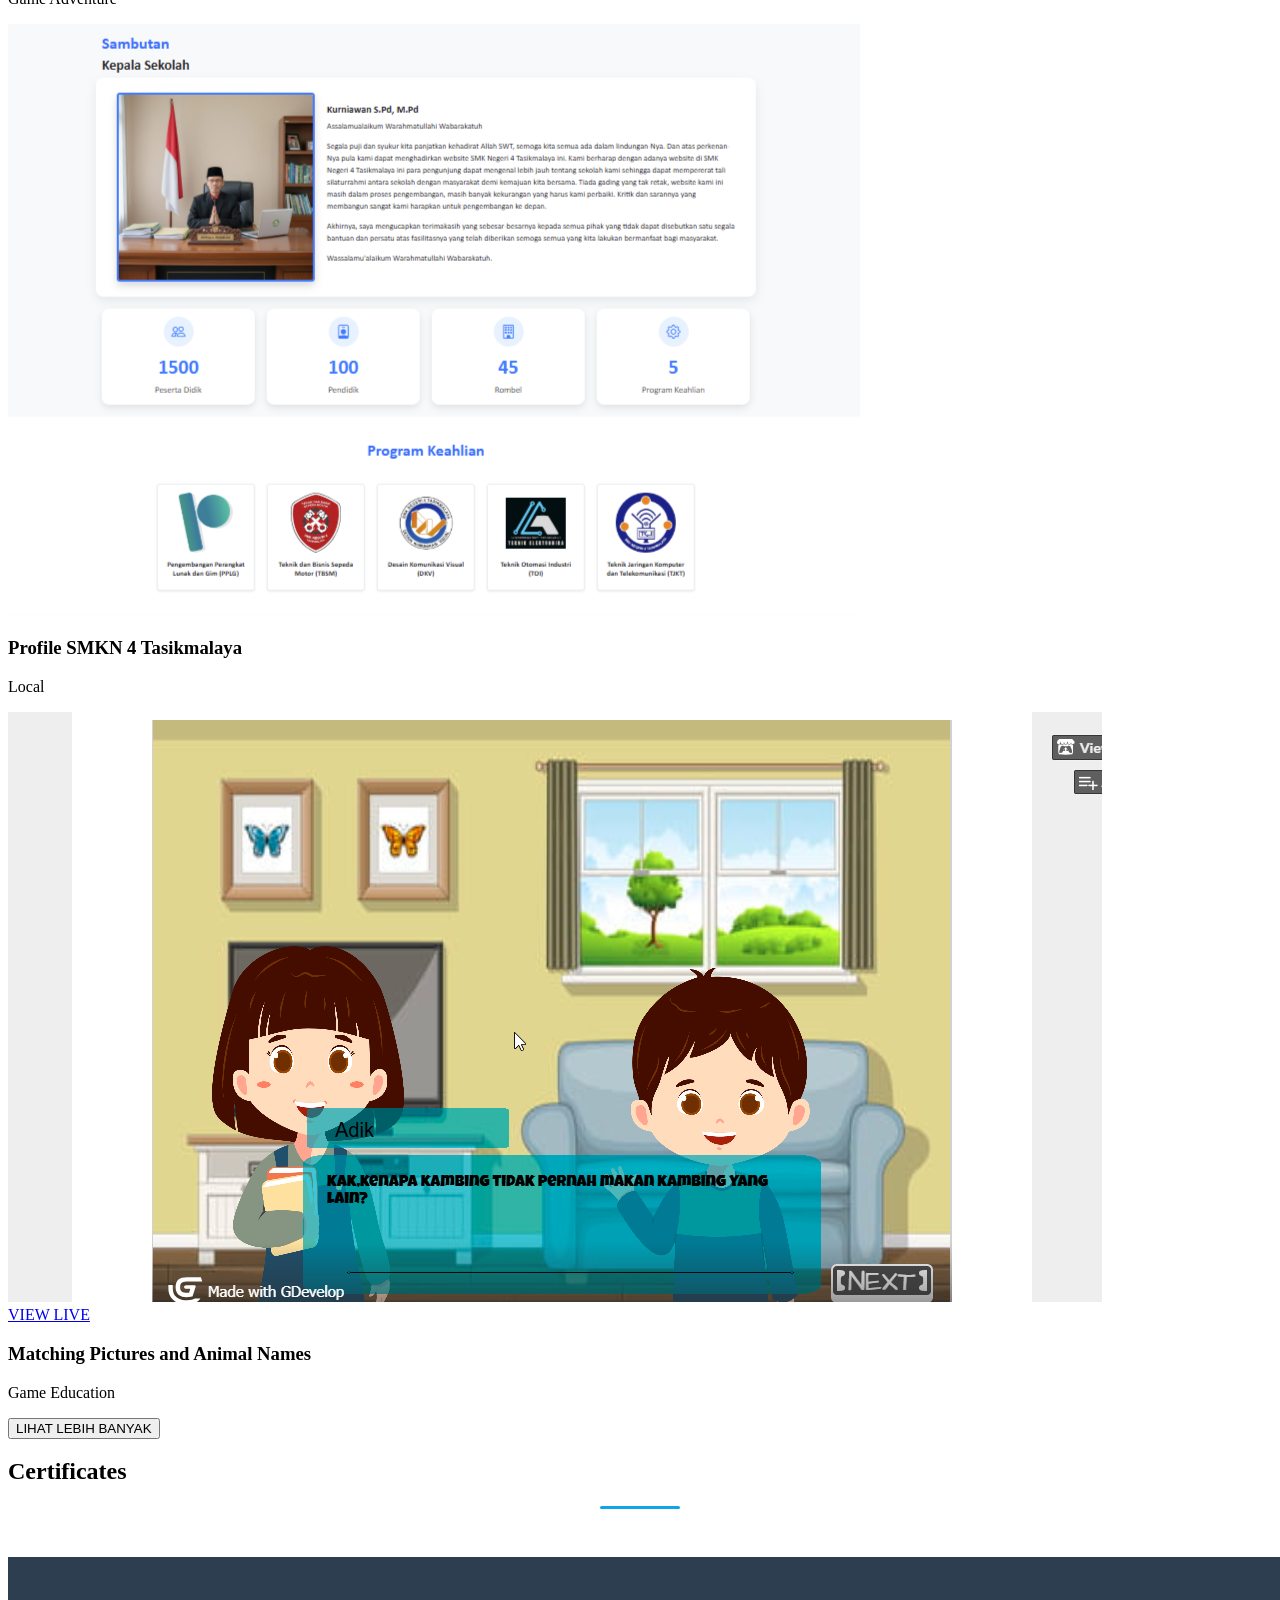
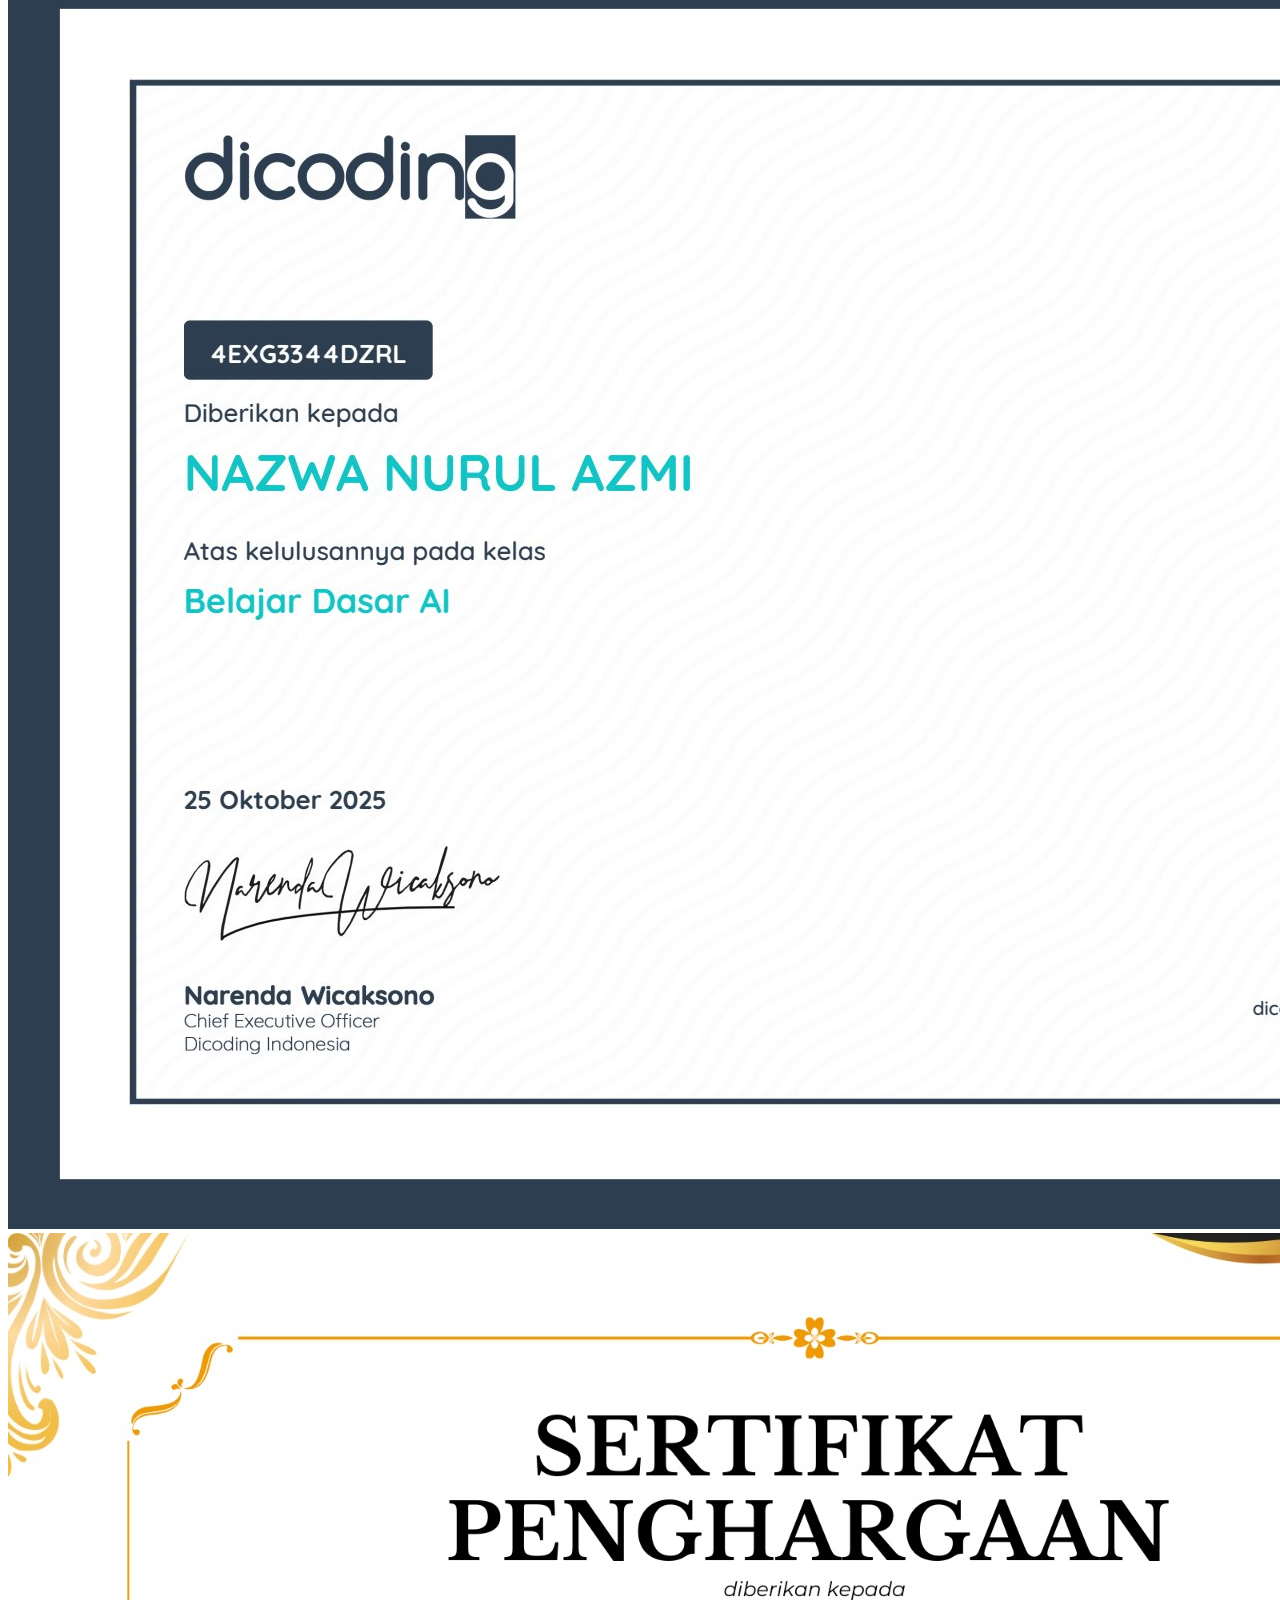
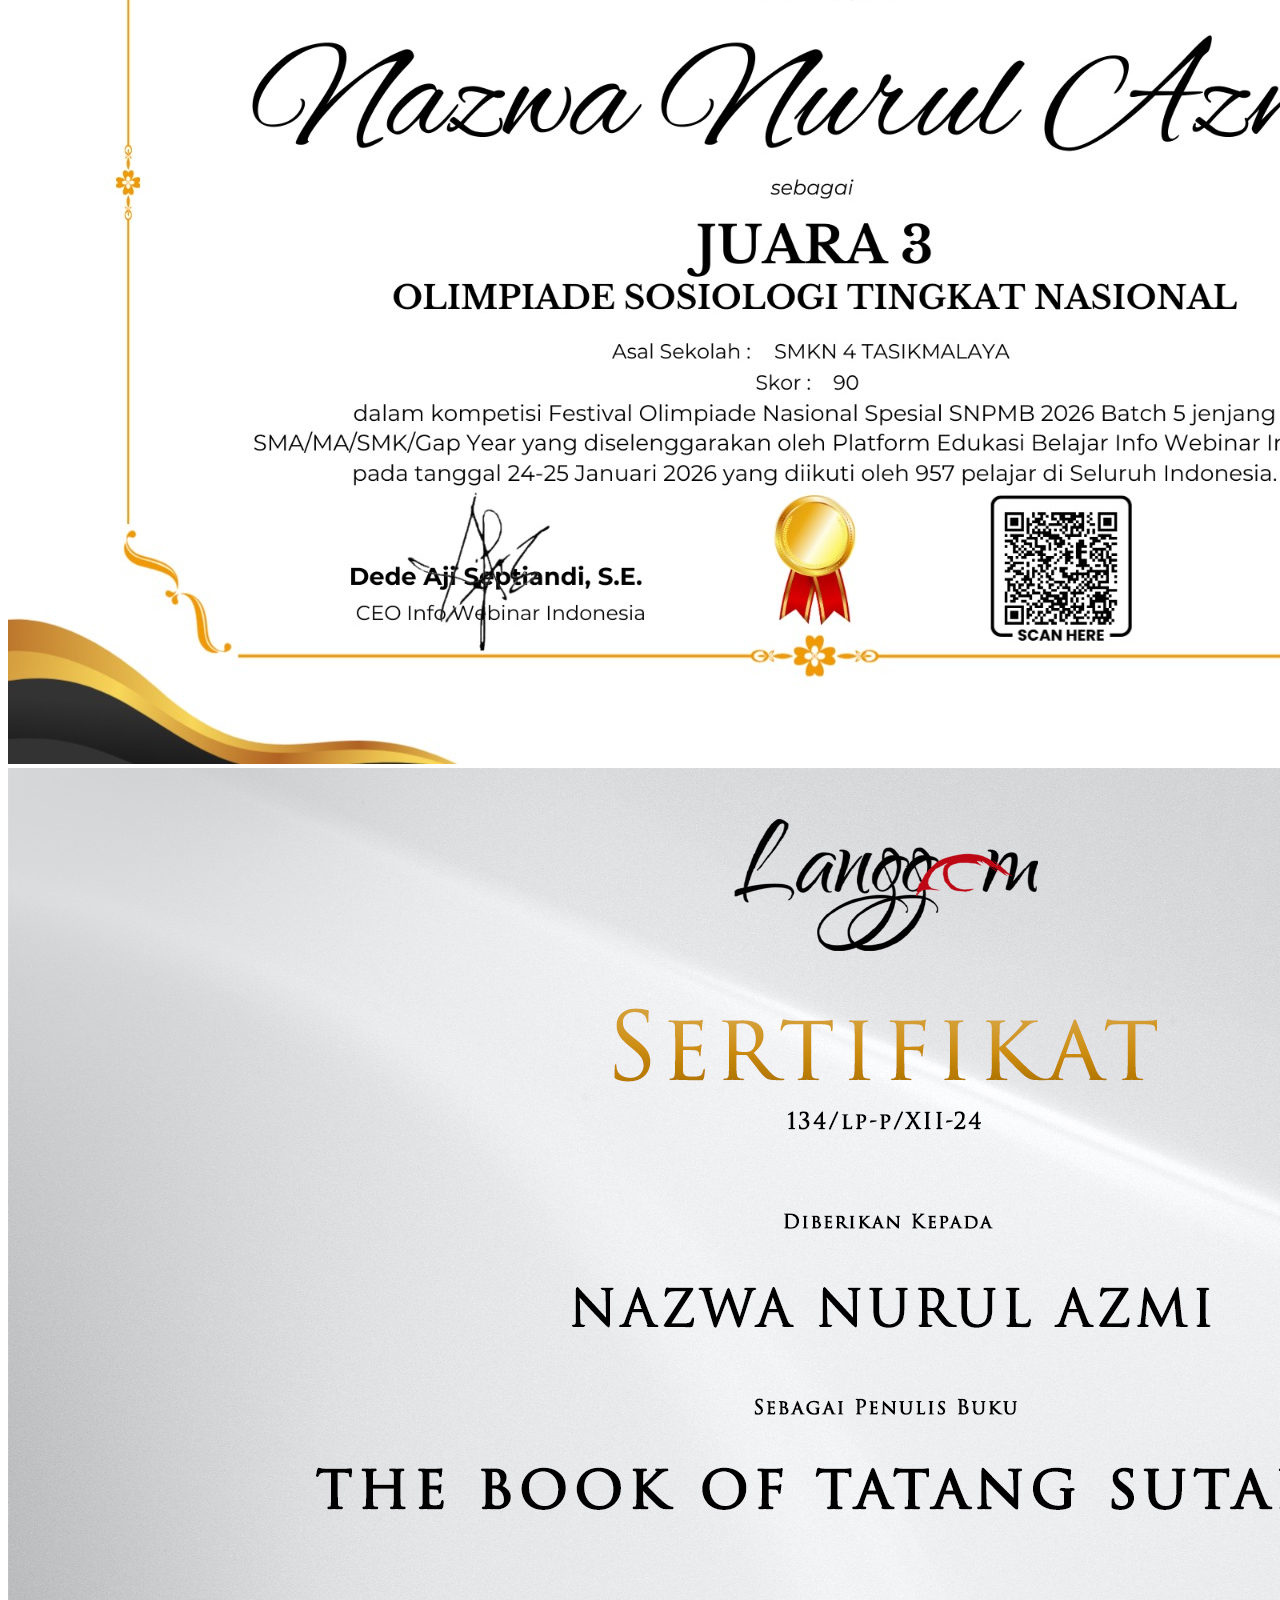
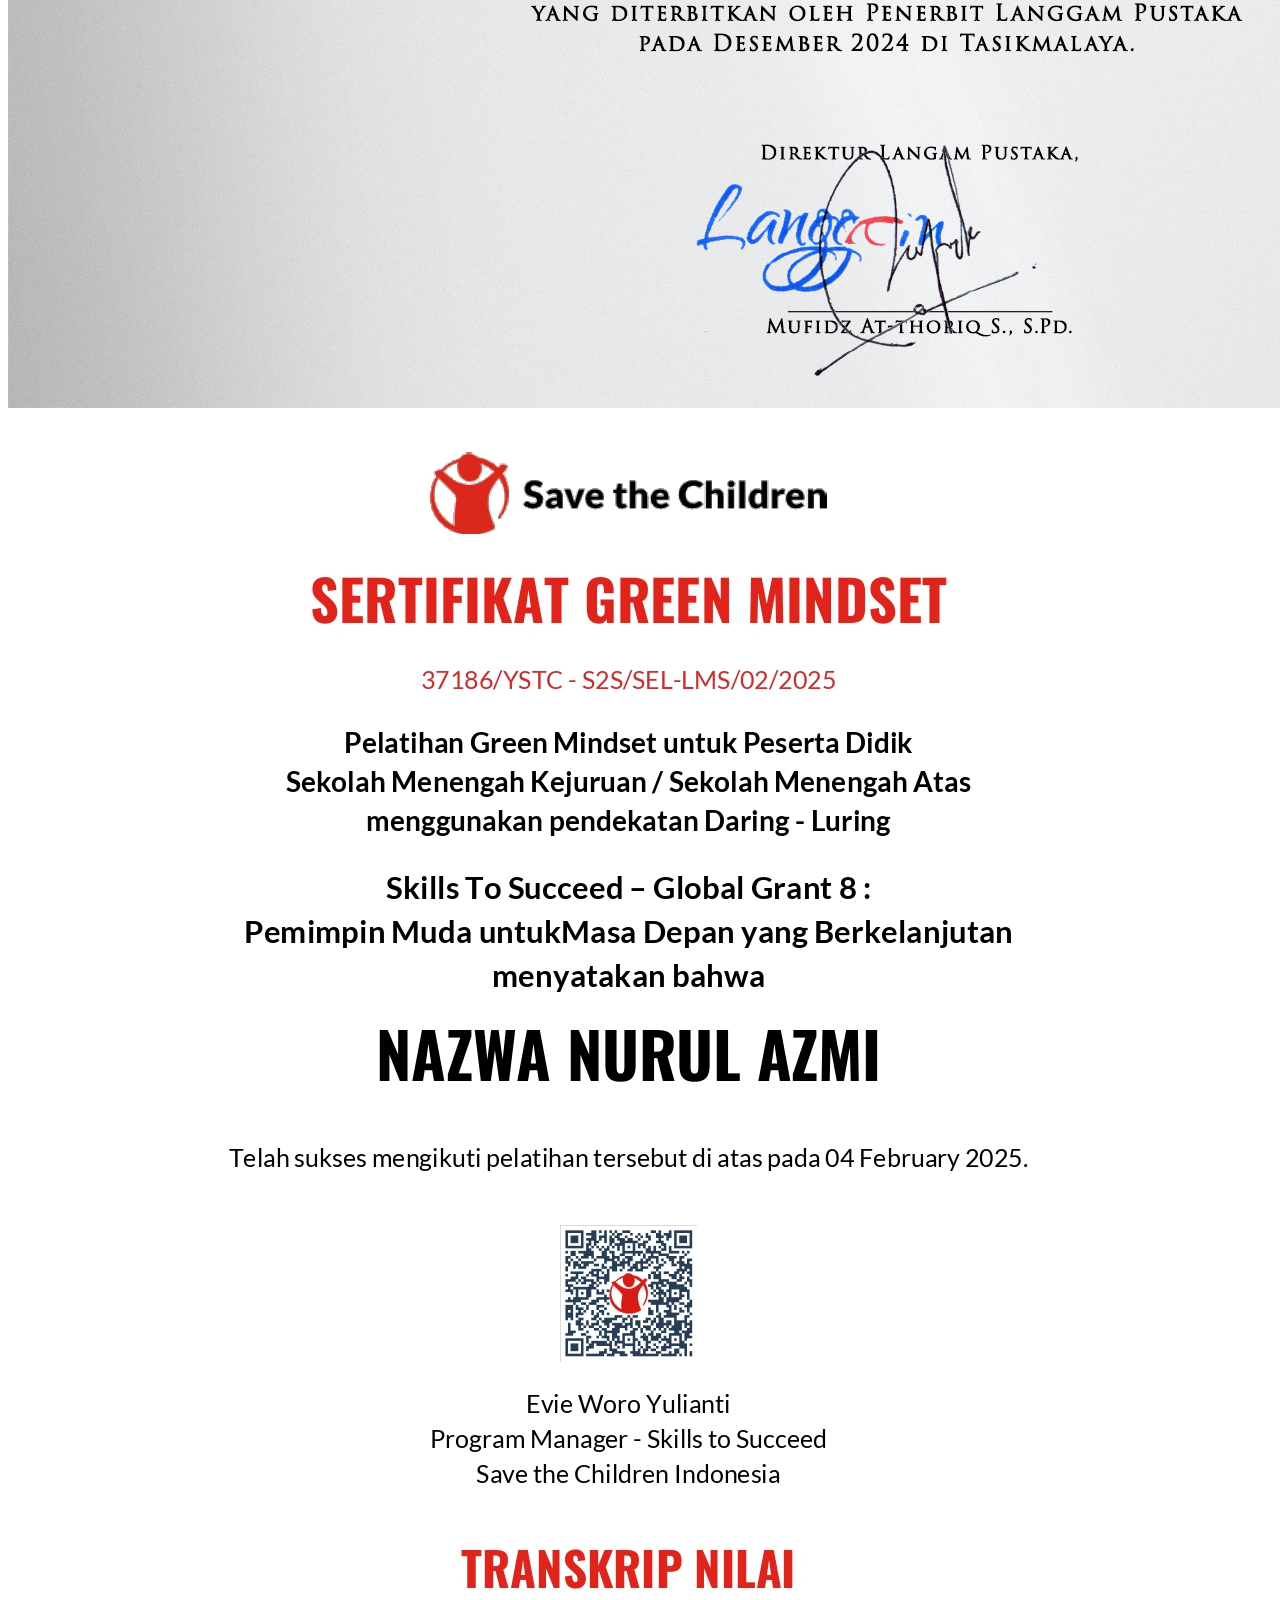
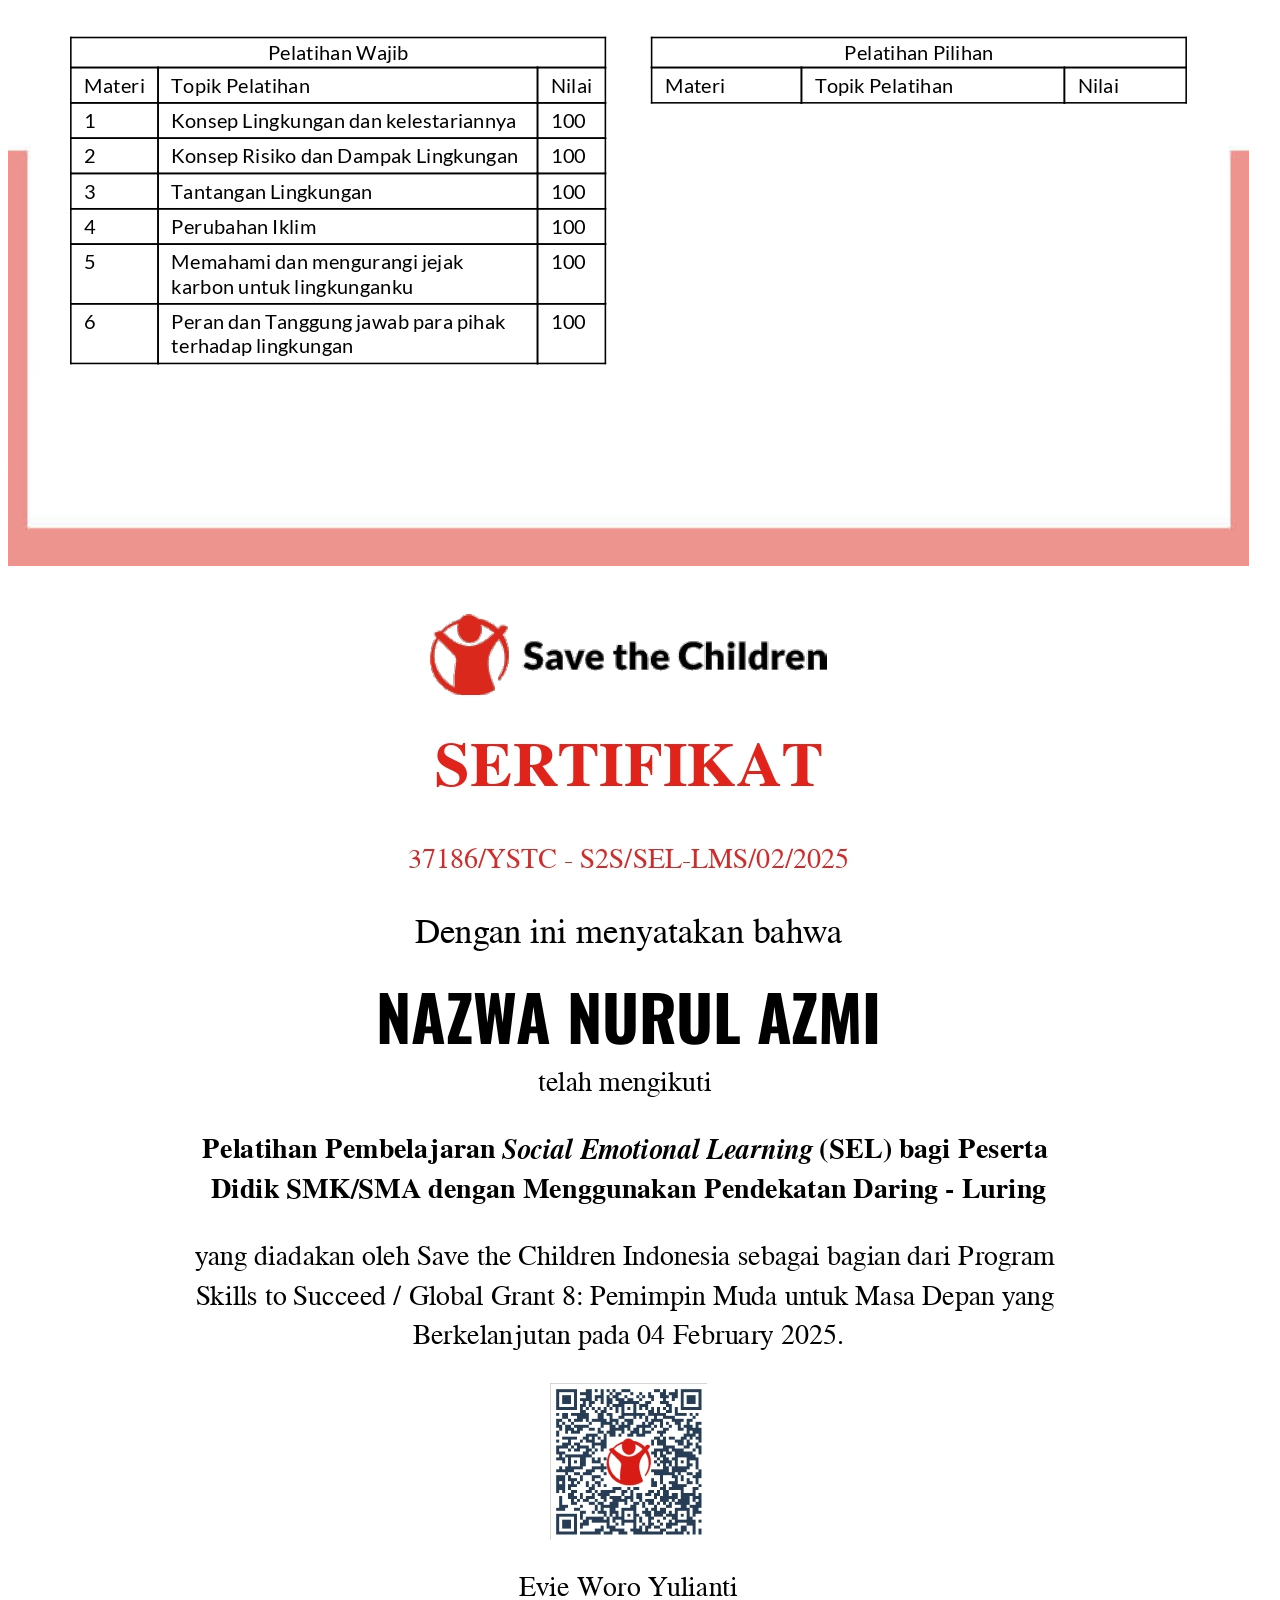
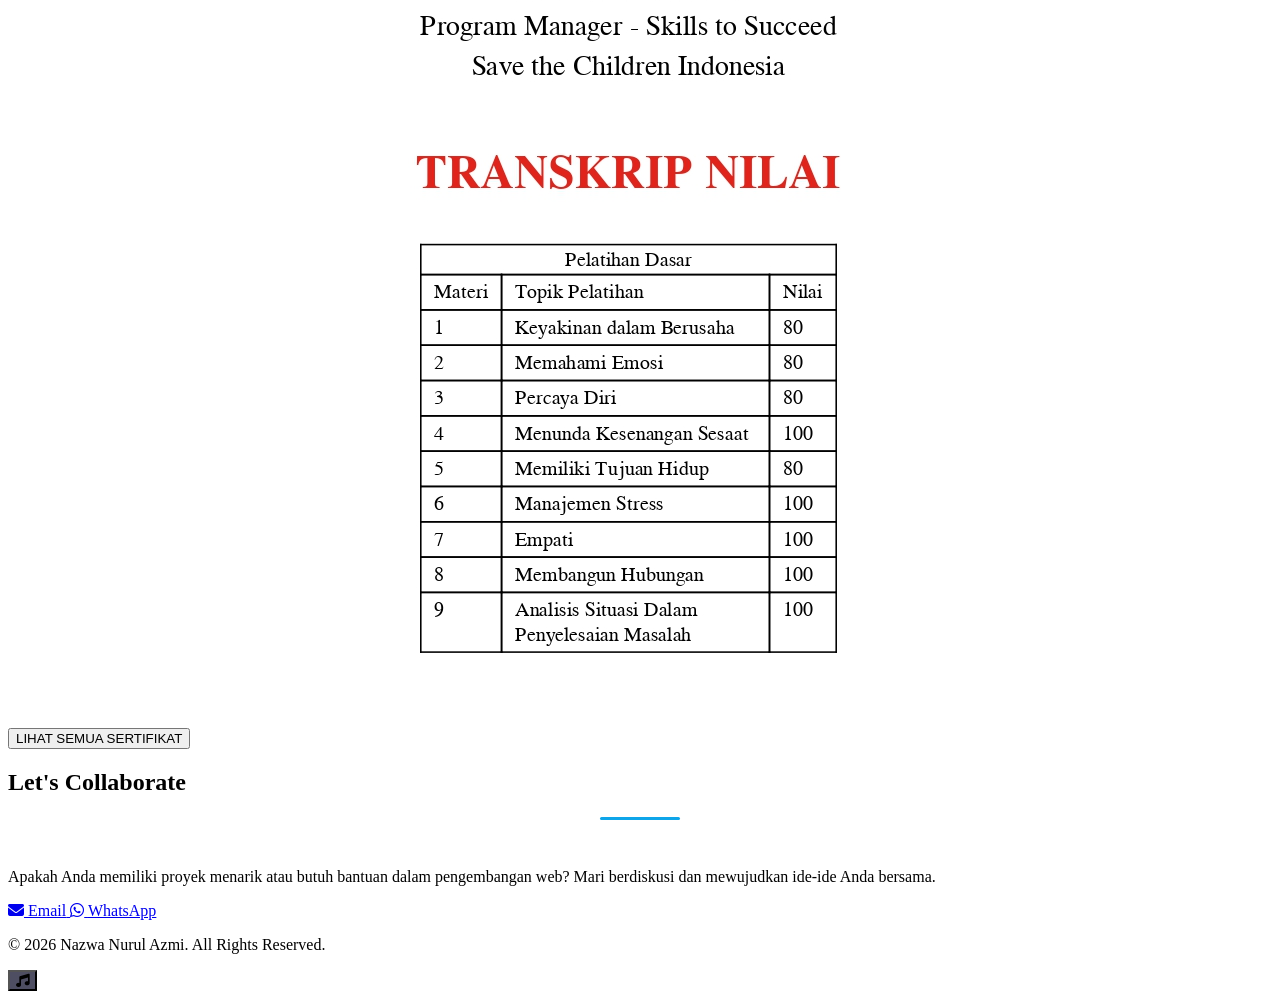
==== commit 0e9c00a1: "portofolio-nazwa" ====
--- a/index.html
+++ b/index.html
@@ -202,15 +202,16 @@
                 </div>
                 <div>
                     <p class="font-semibold text-lg">Access Media</p>
-                    <p class="text-xs opacity-60">Web Development Internship</p>
+                    <p class="text-xs opacity-60">Praktik Kerja Lapangan</p>
                 </div>
             </div>
 
             <!-- DESC -->
             <div class="p-4 rounded-xl bg-softMist/40 dark:bg-mutedSlate/30 border border-coolAzure/10">
                 <p class="text-sm leading-relaxed opacity-80">
-                    Praktik Kerja Lapangan (PKL) di bidang pengembangan web, 
-                    berfokus pada pembuatan dan pengembangan fitur website.
+                    Melaksanakan Praktik Kerja Lapangan (PKL) dengan terlibat dalam berbagai kegiatan, 
+                    seperti membantu pengerjaan proyek, menyesuaikan tampilan website, serta berkolaborasi 
+                    dalam tim untuk menyelesaikan tugas yang diberikan.
                 </p>
             </div>
 
@@ -255,7 +256,7 @@
 
                 <div>
                     <p class="font-semibold">SMKN 4 Tasikmalaya</p>
-                    <p class="text-xs text-coolAzure">Software Engineering</p>
+                    <p class="text-xs text-coolAzure">2023 - 2026</p>
                 </div>
 
             </div>
@@ -271,7 +272,10 @@
                     <i class="fas fa-graduation-cap"></i>
                 </div>
 
-                <p class="font-semibold">MTs Nahdlatul Ulama Ciamis</p>
+                <div>
+                    <p class="font-semibold">MTs Nahdlatul Ulama Ciamis</p>
+                    <p class="text-xs text-coolAzure">2019 - 2022</p>
+                </div>
 
             </div>
 
@@ -286,7 +290,10 @@
                     <i class="fas fa-graduation-cap"></i>
                 </div>
 
-                <p class="font-semibold">SDN Cisarua</p>
+                <div>
+                    <p class="font-semibold">SDN Cisarua</p>
+                    <p class="text-xs text-coolAzure">2012 - 2018</p>
+                </div>
 
             </div>
 
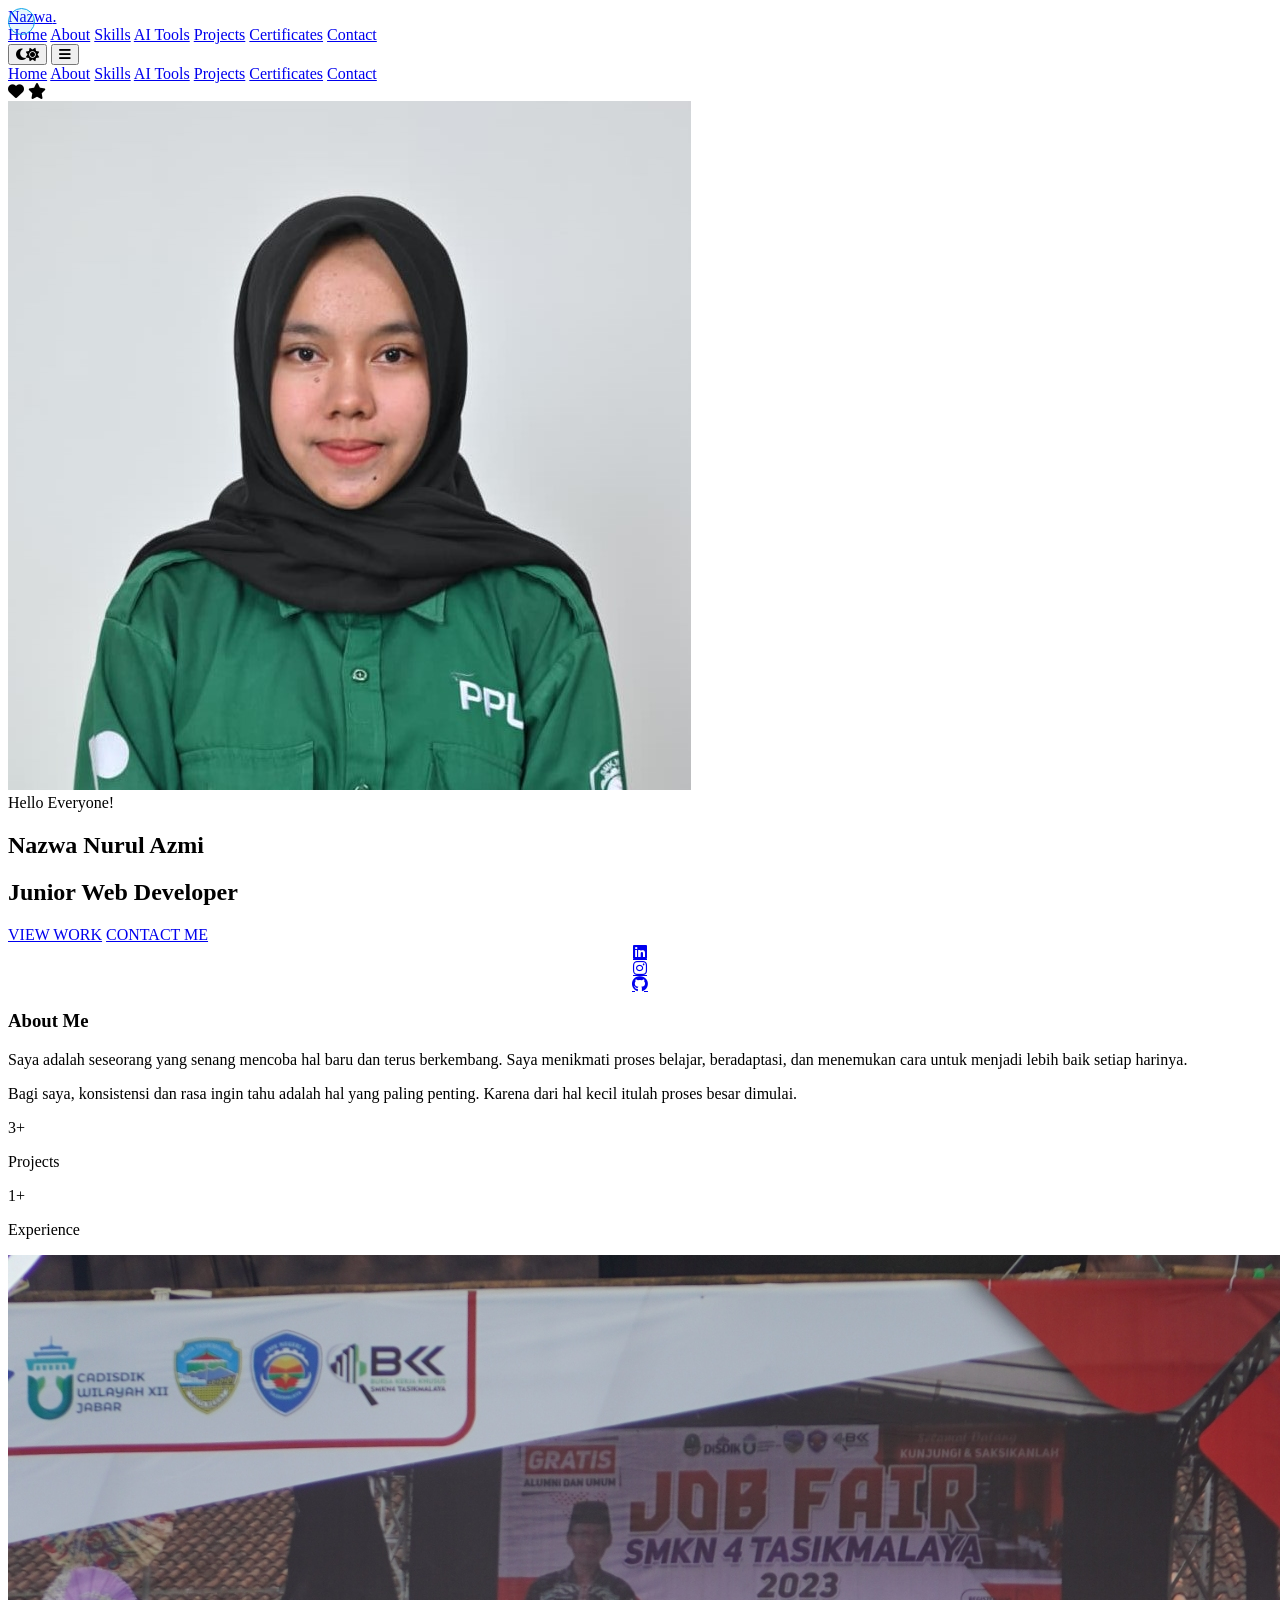
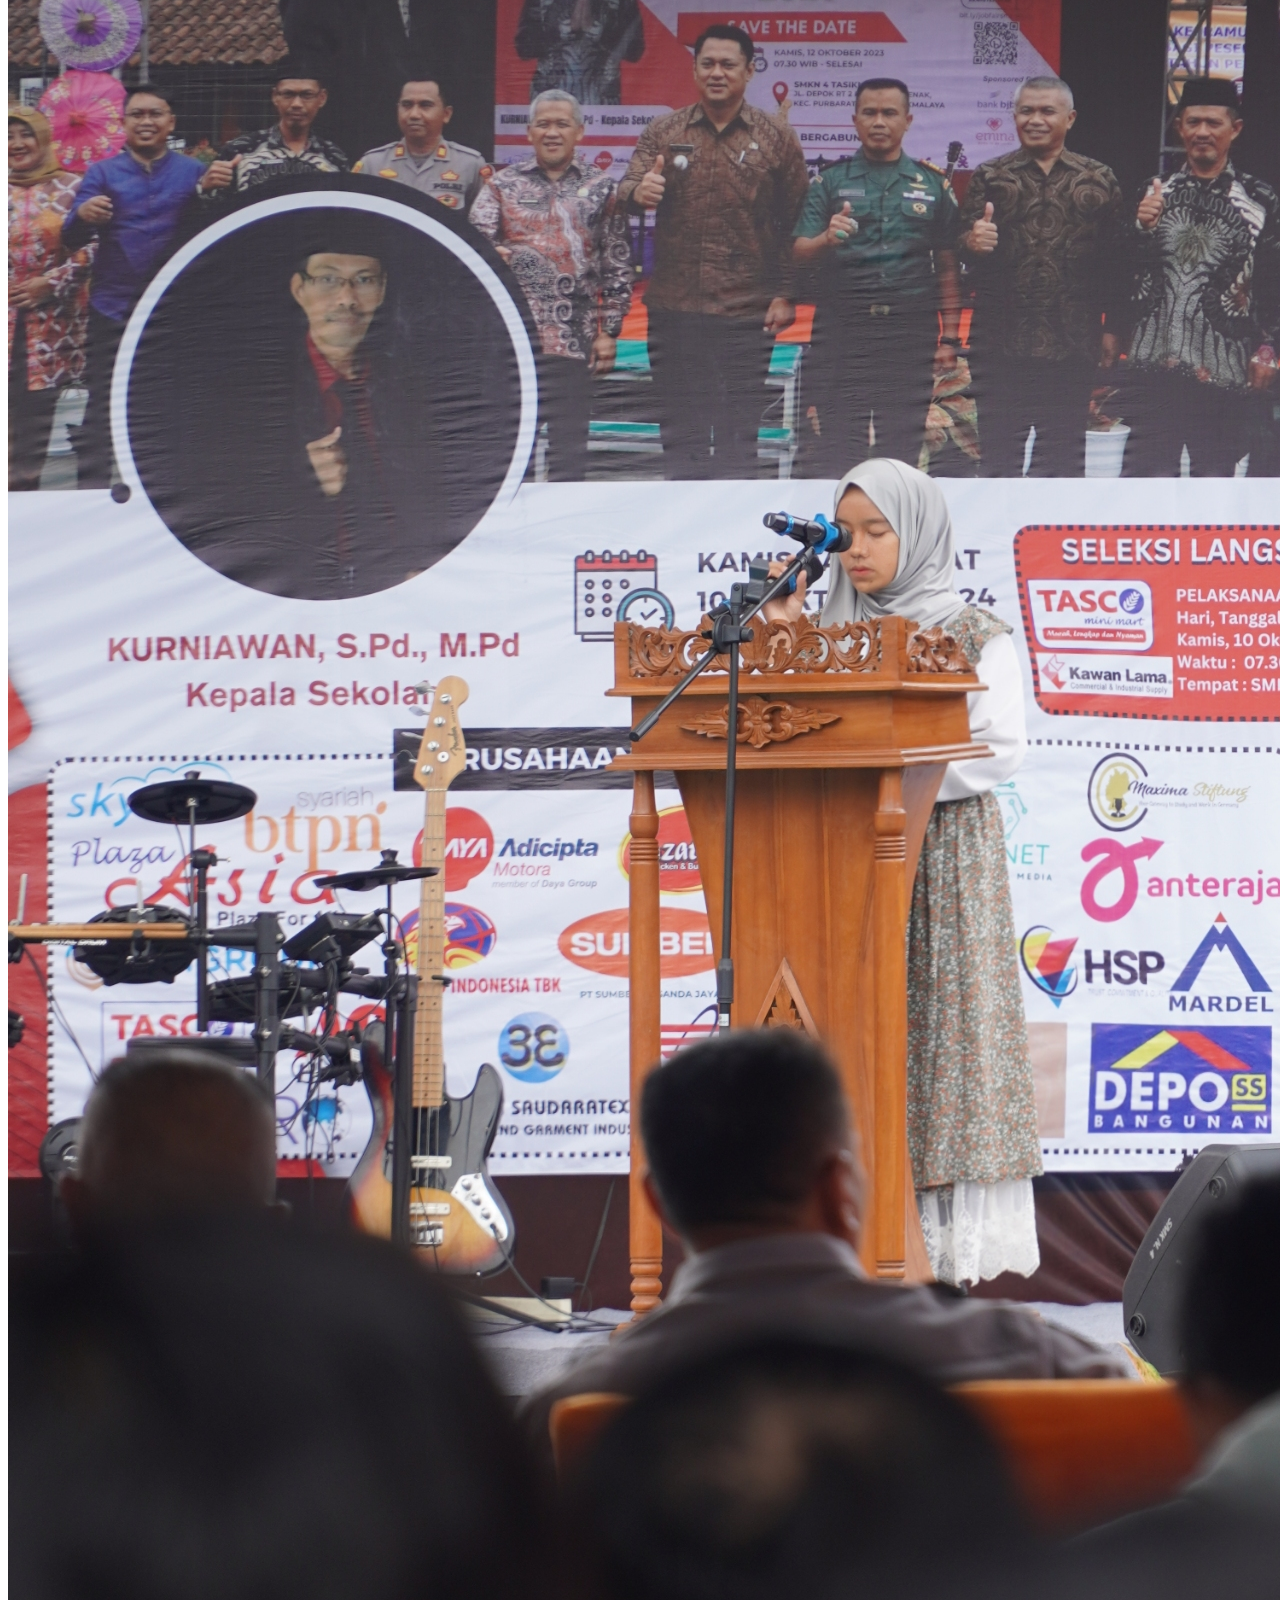
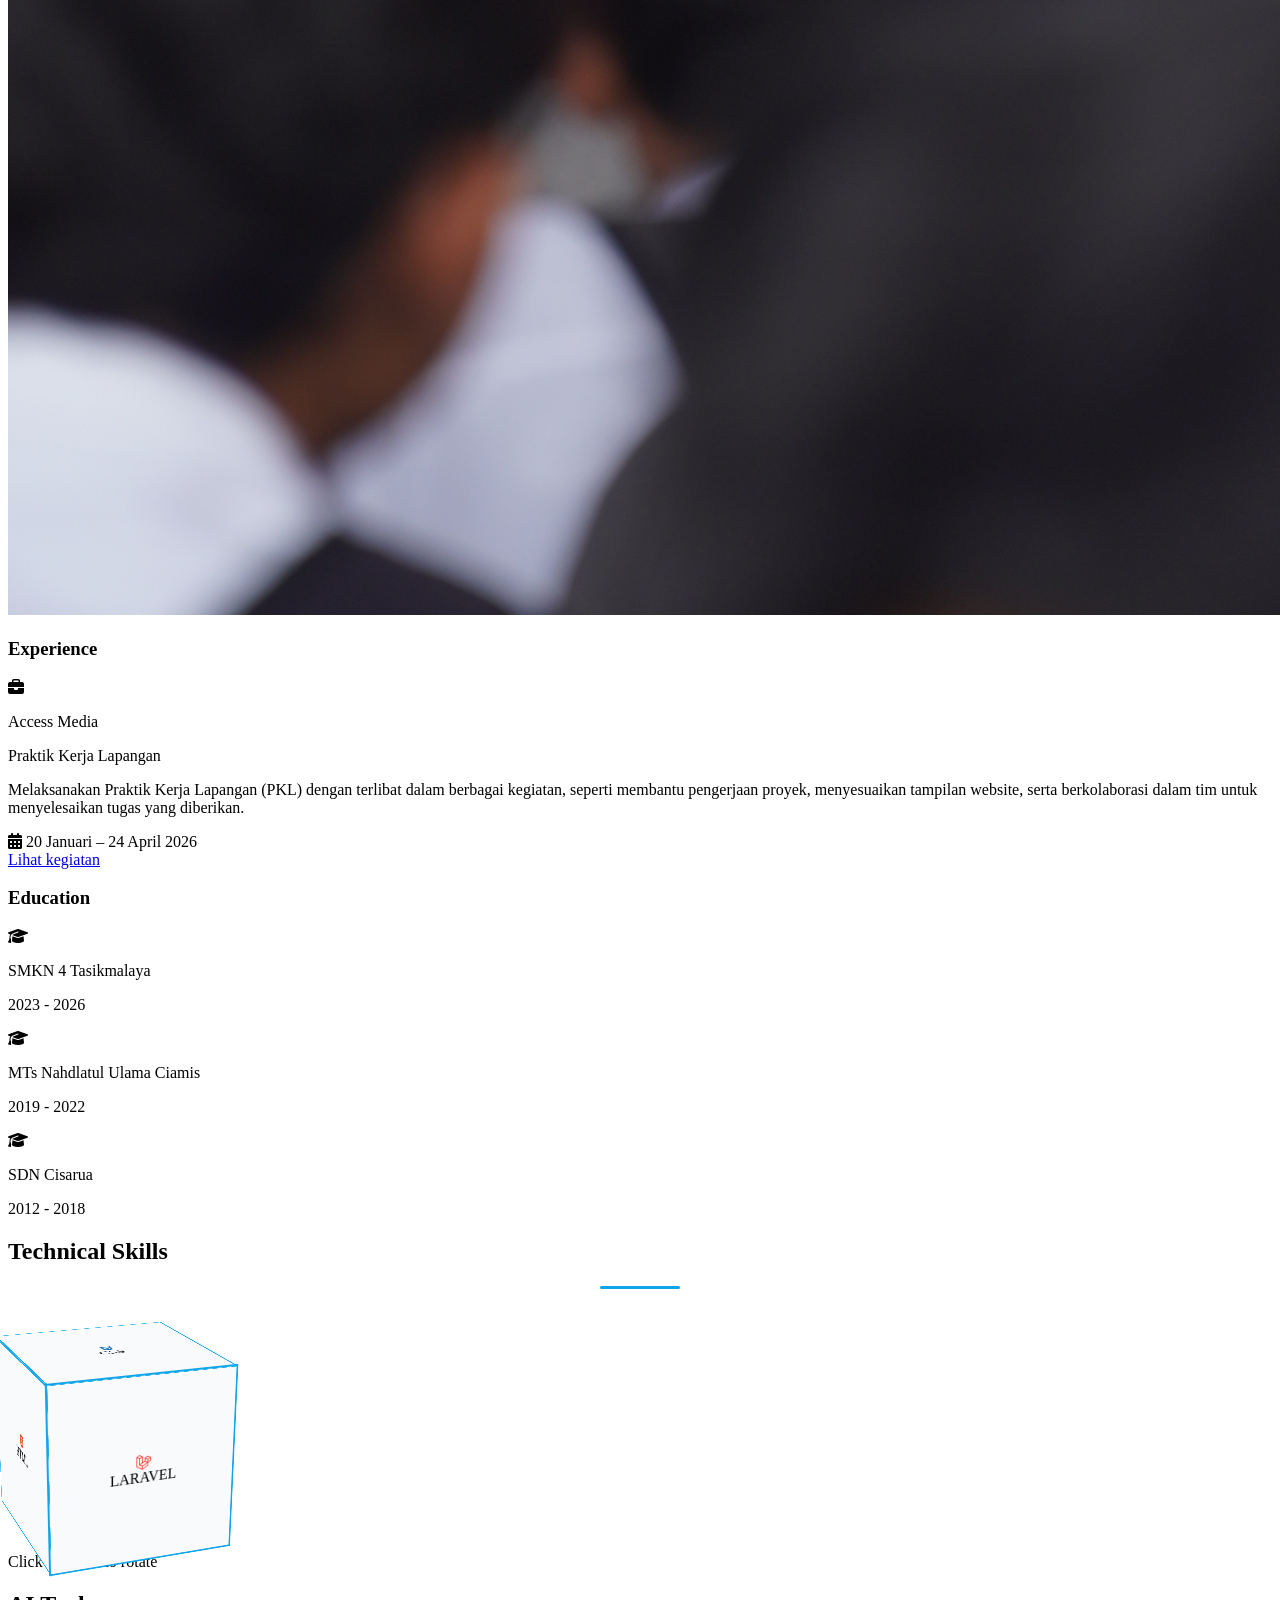
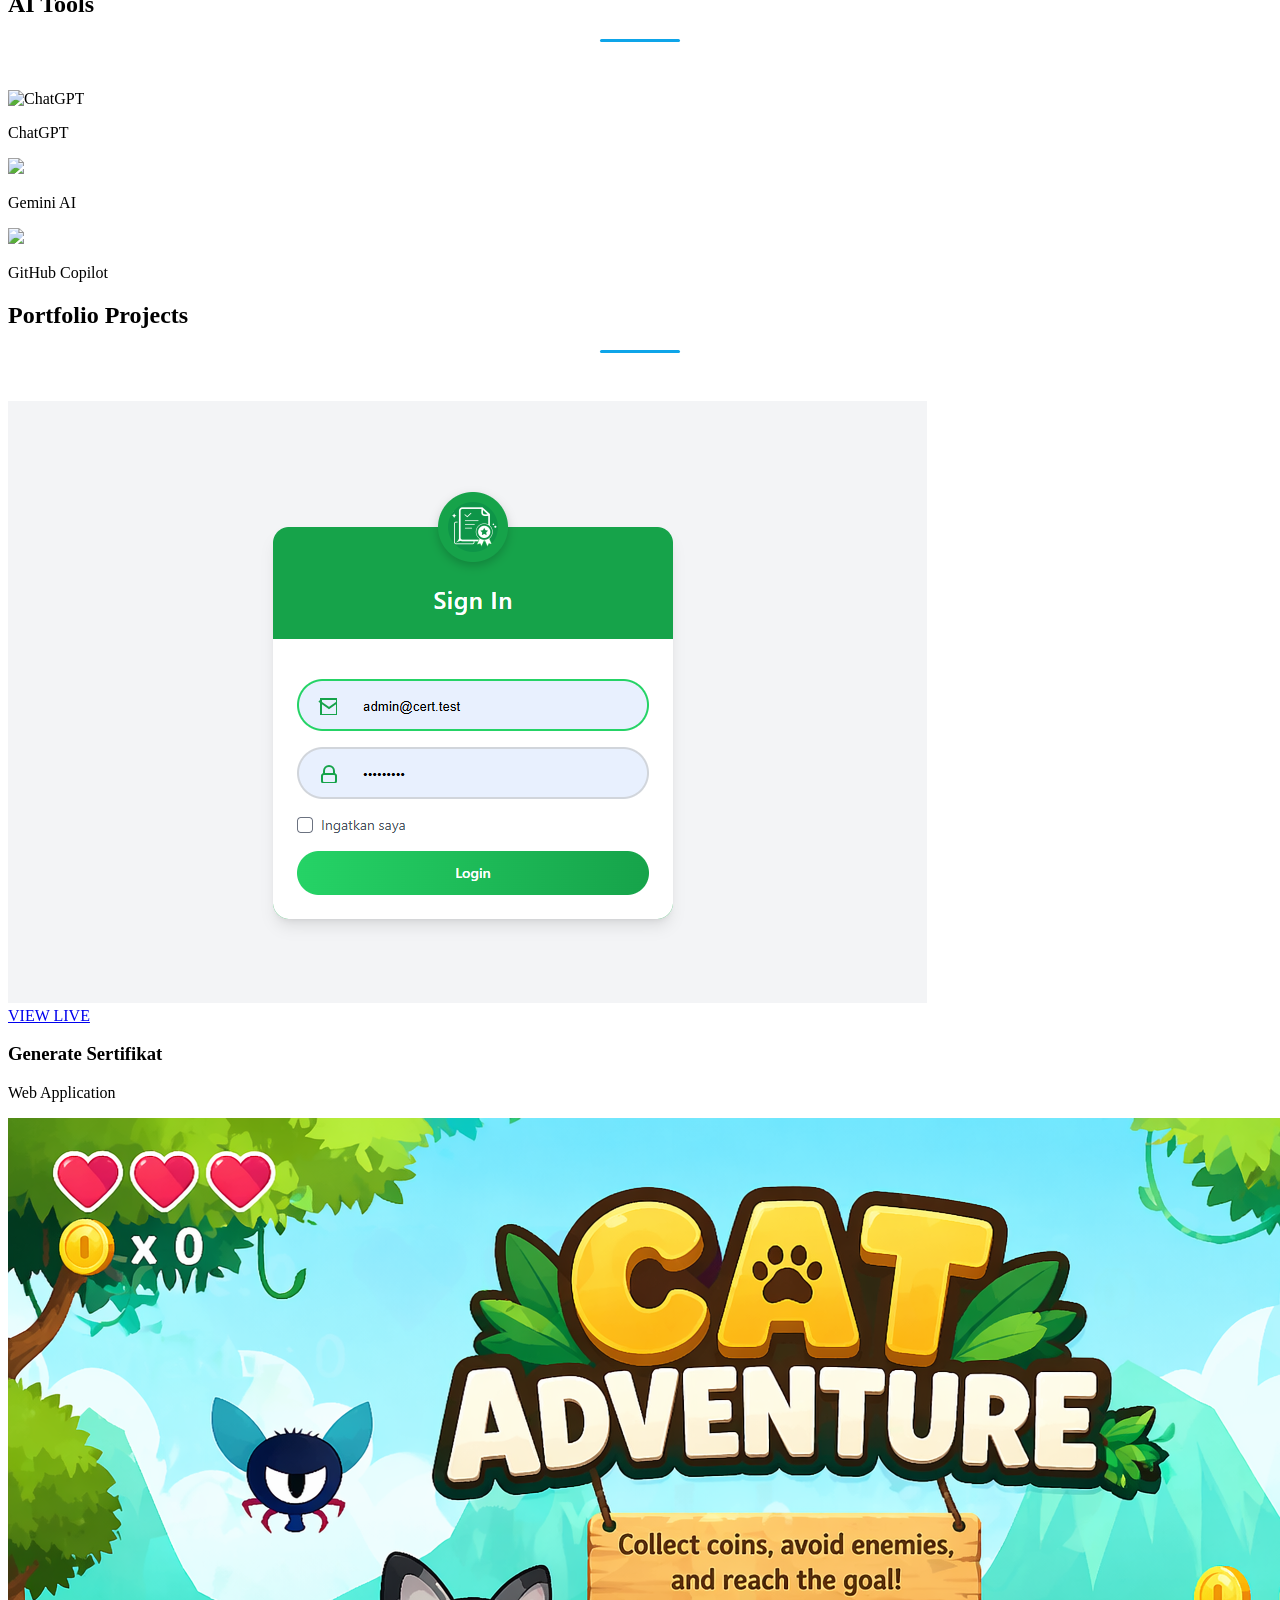
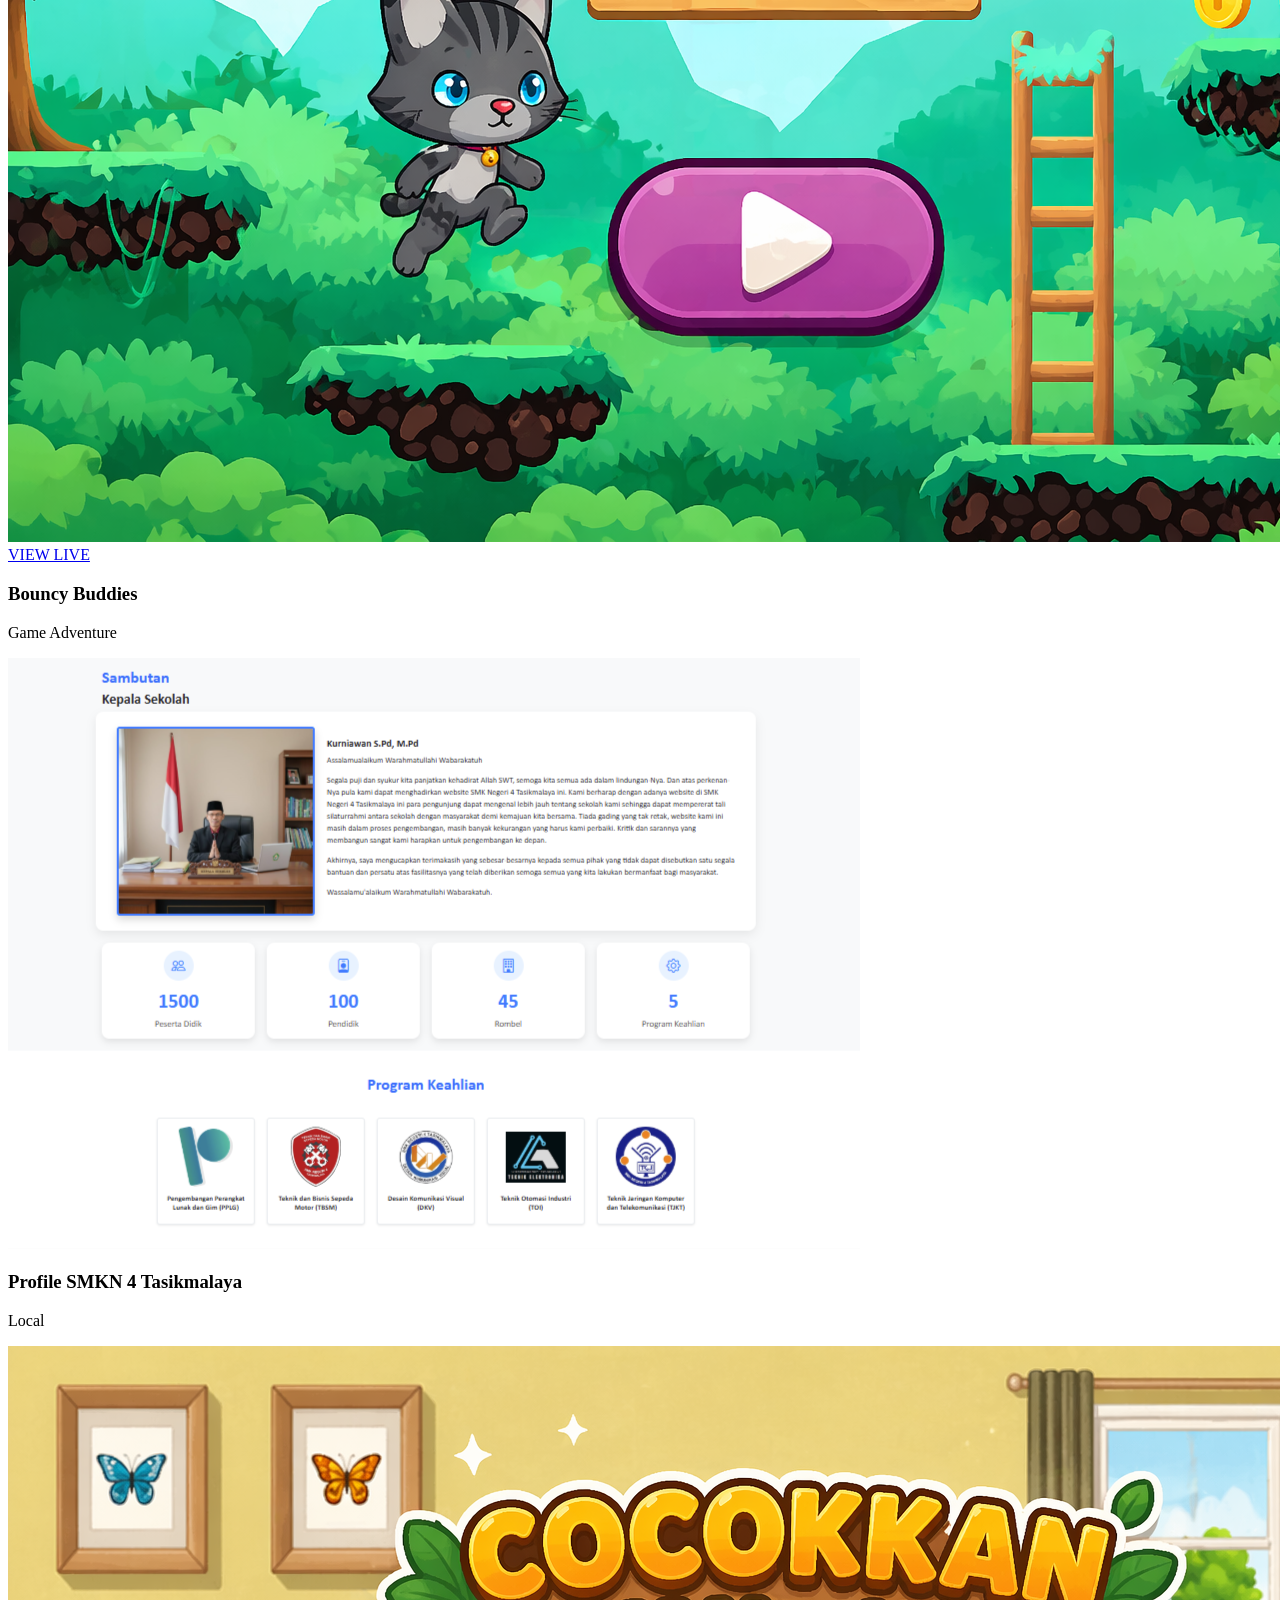
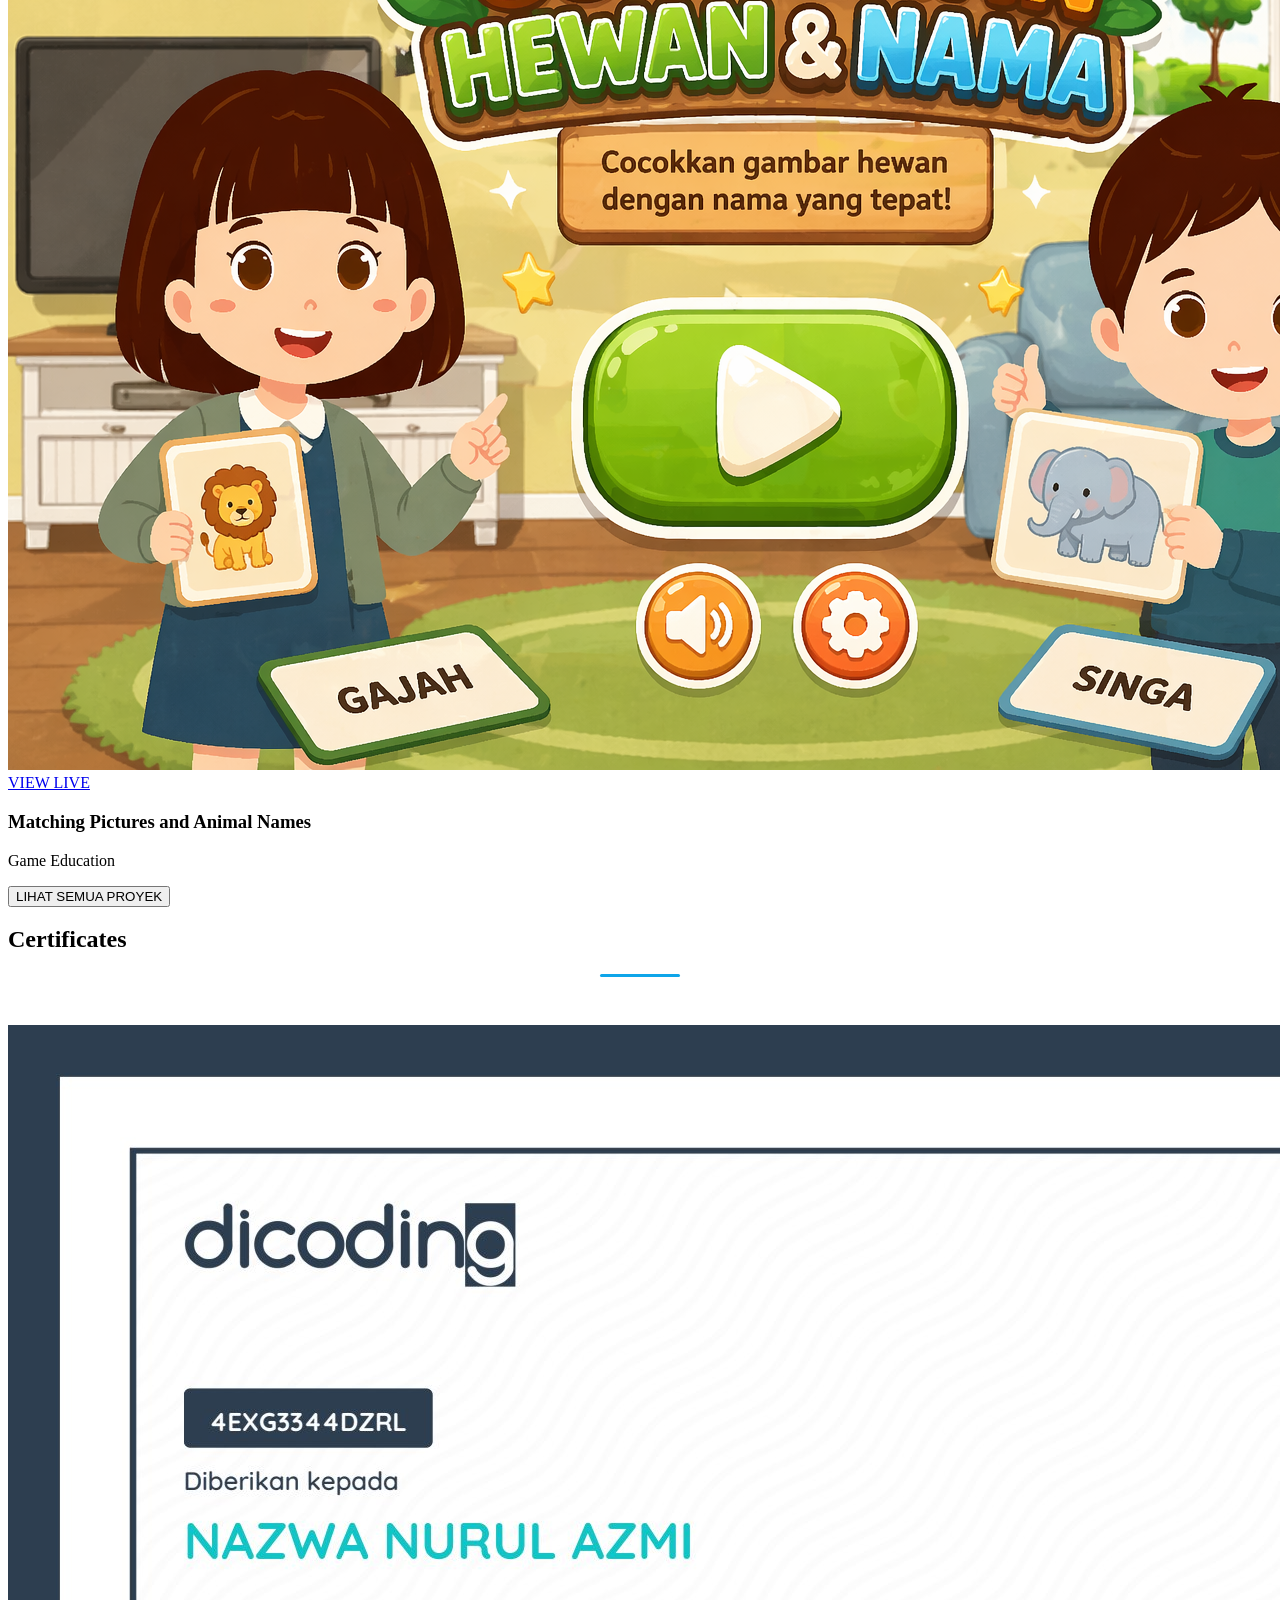
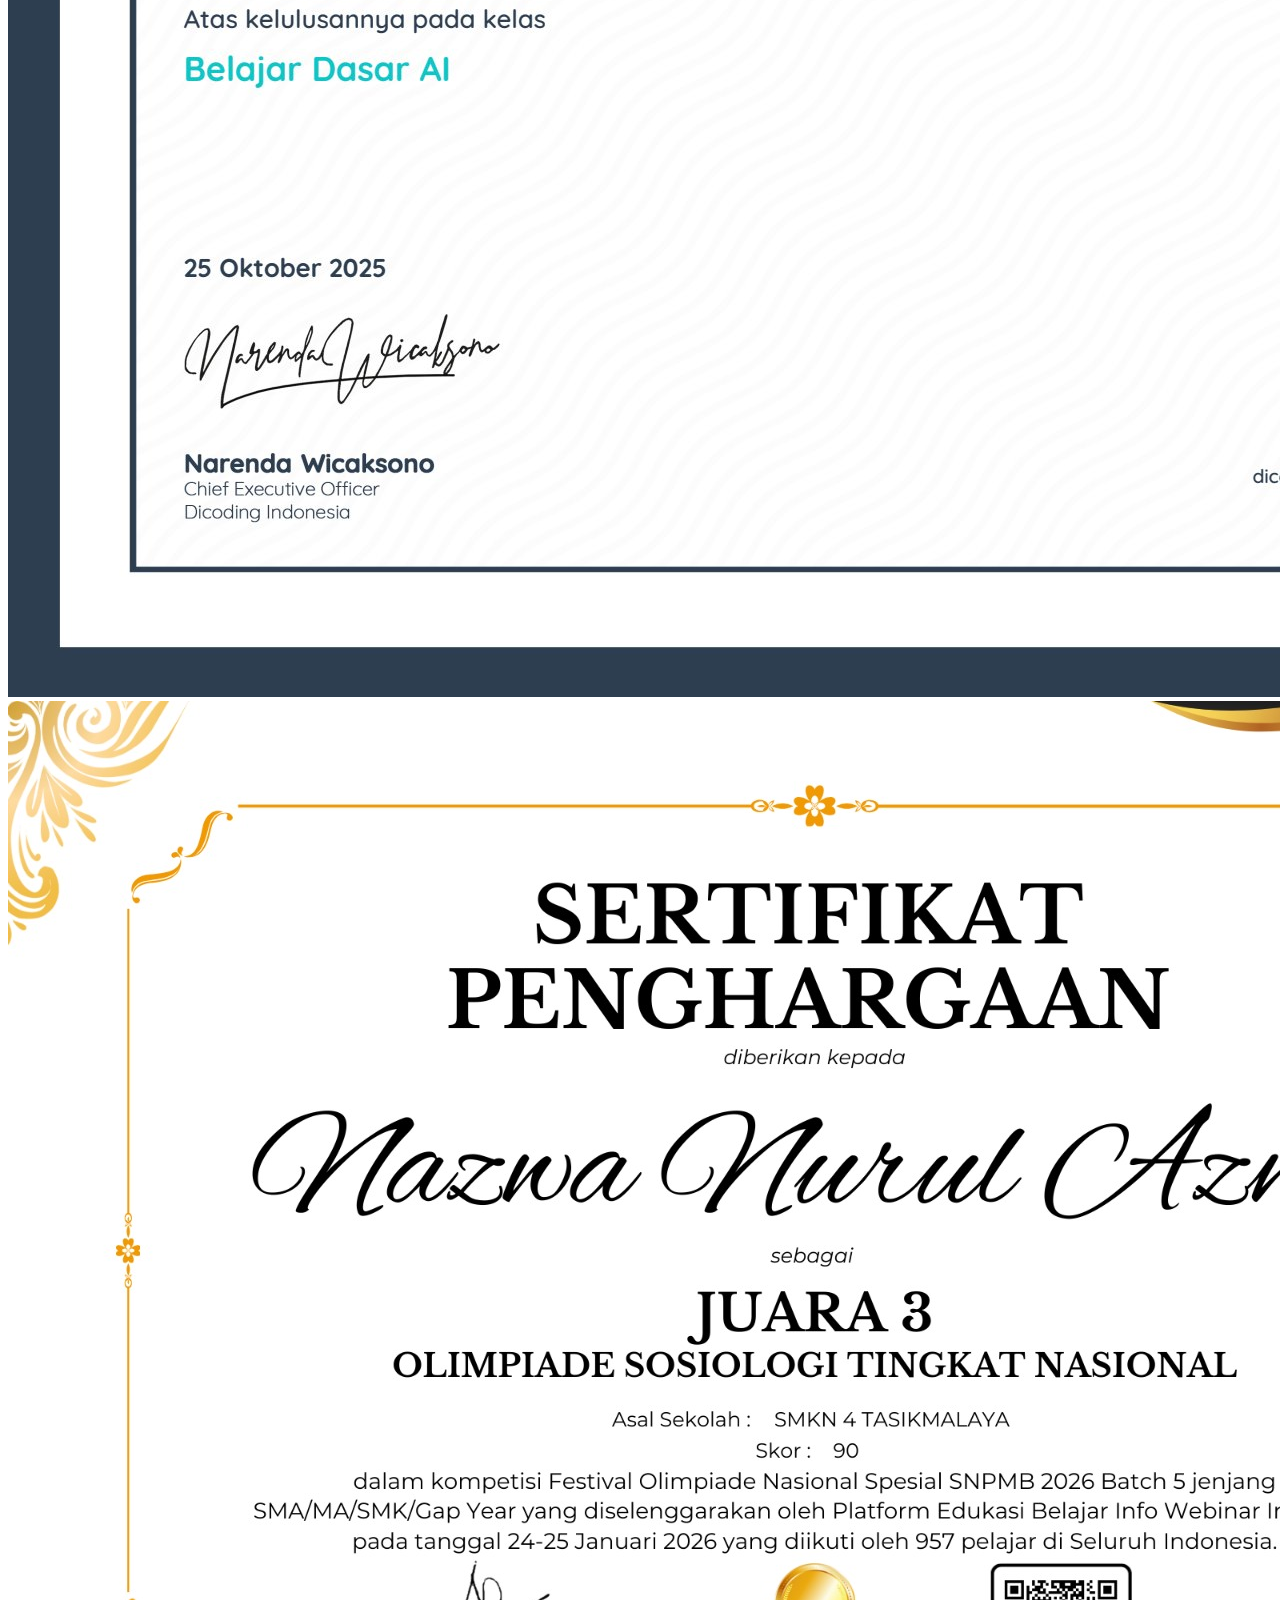
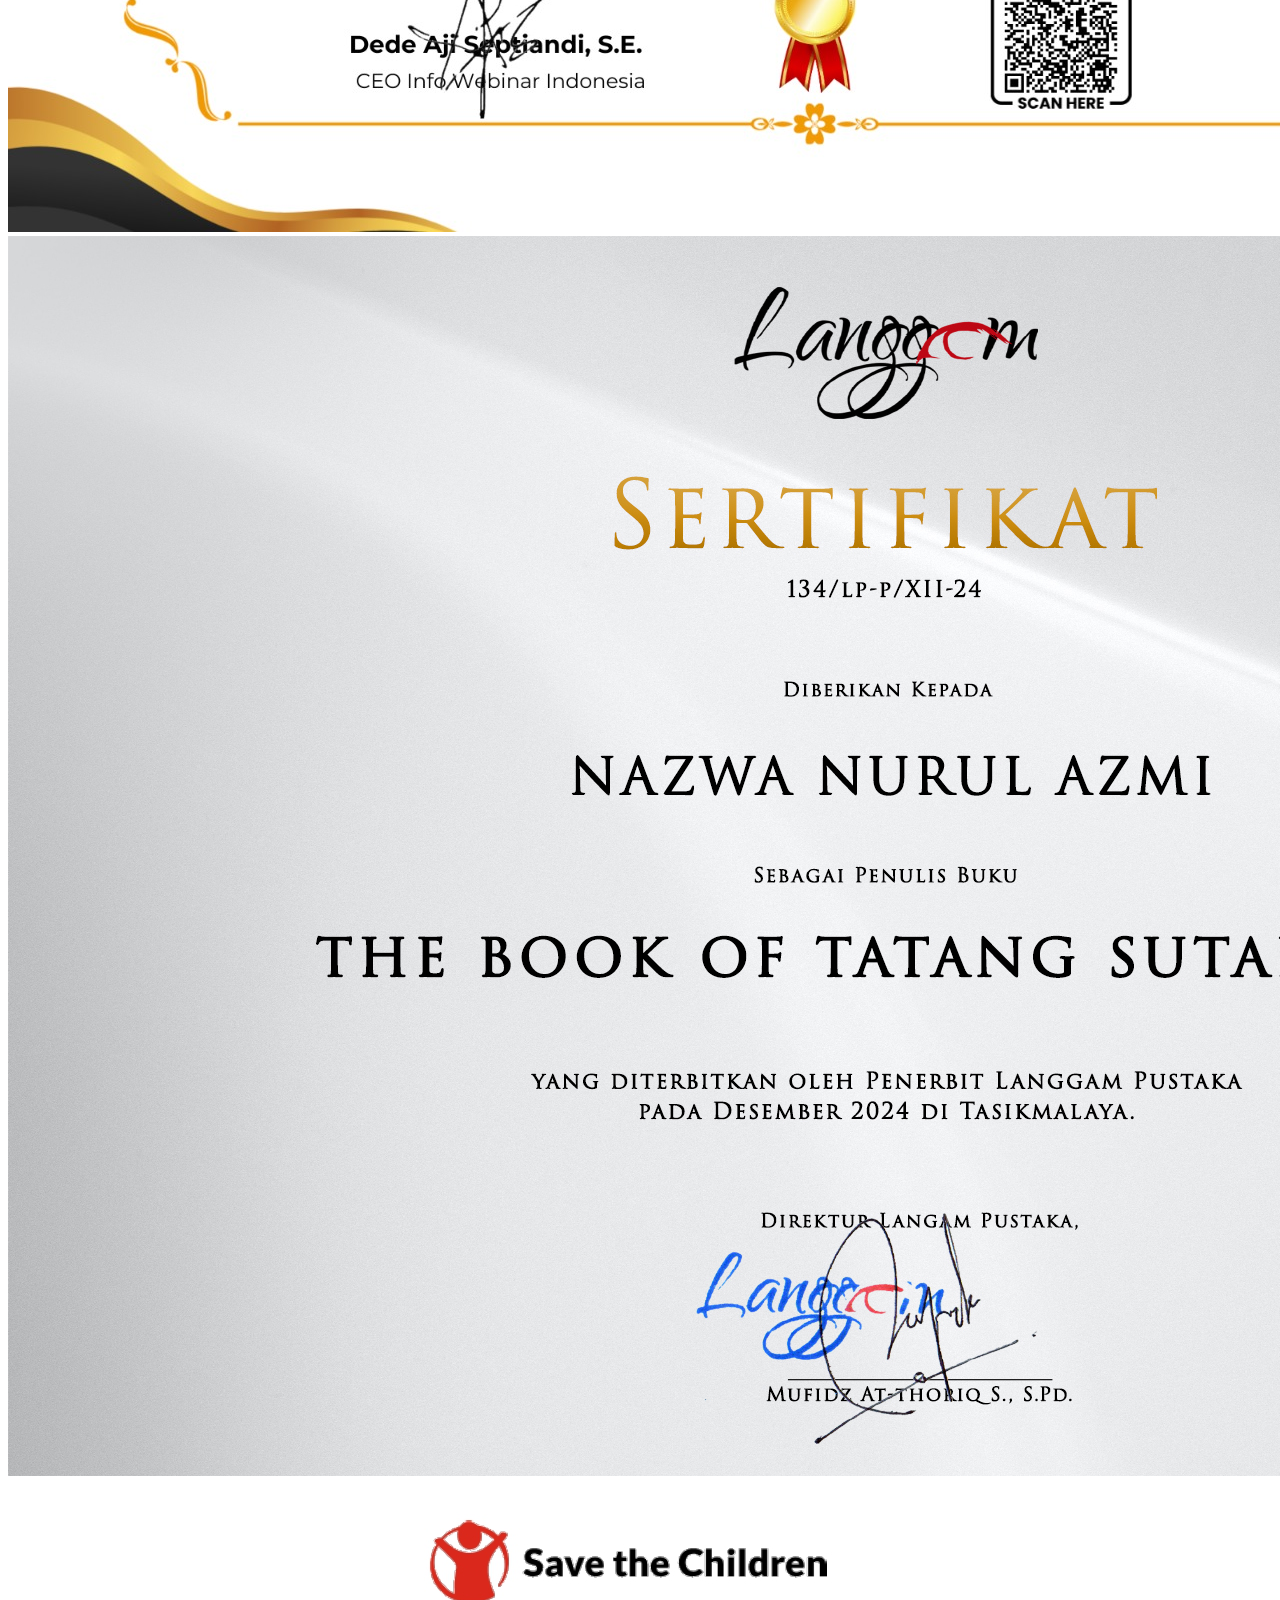
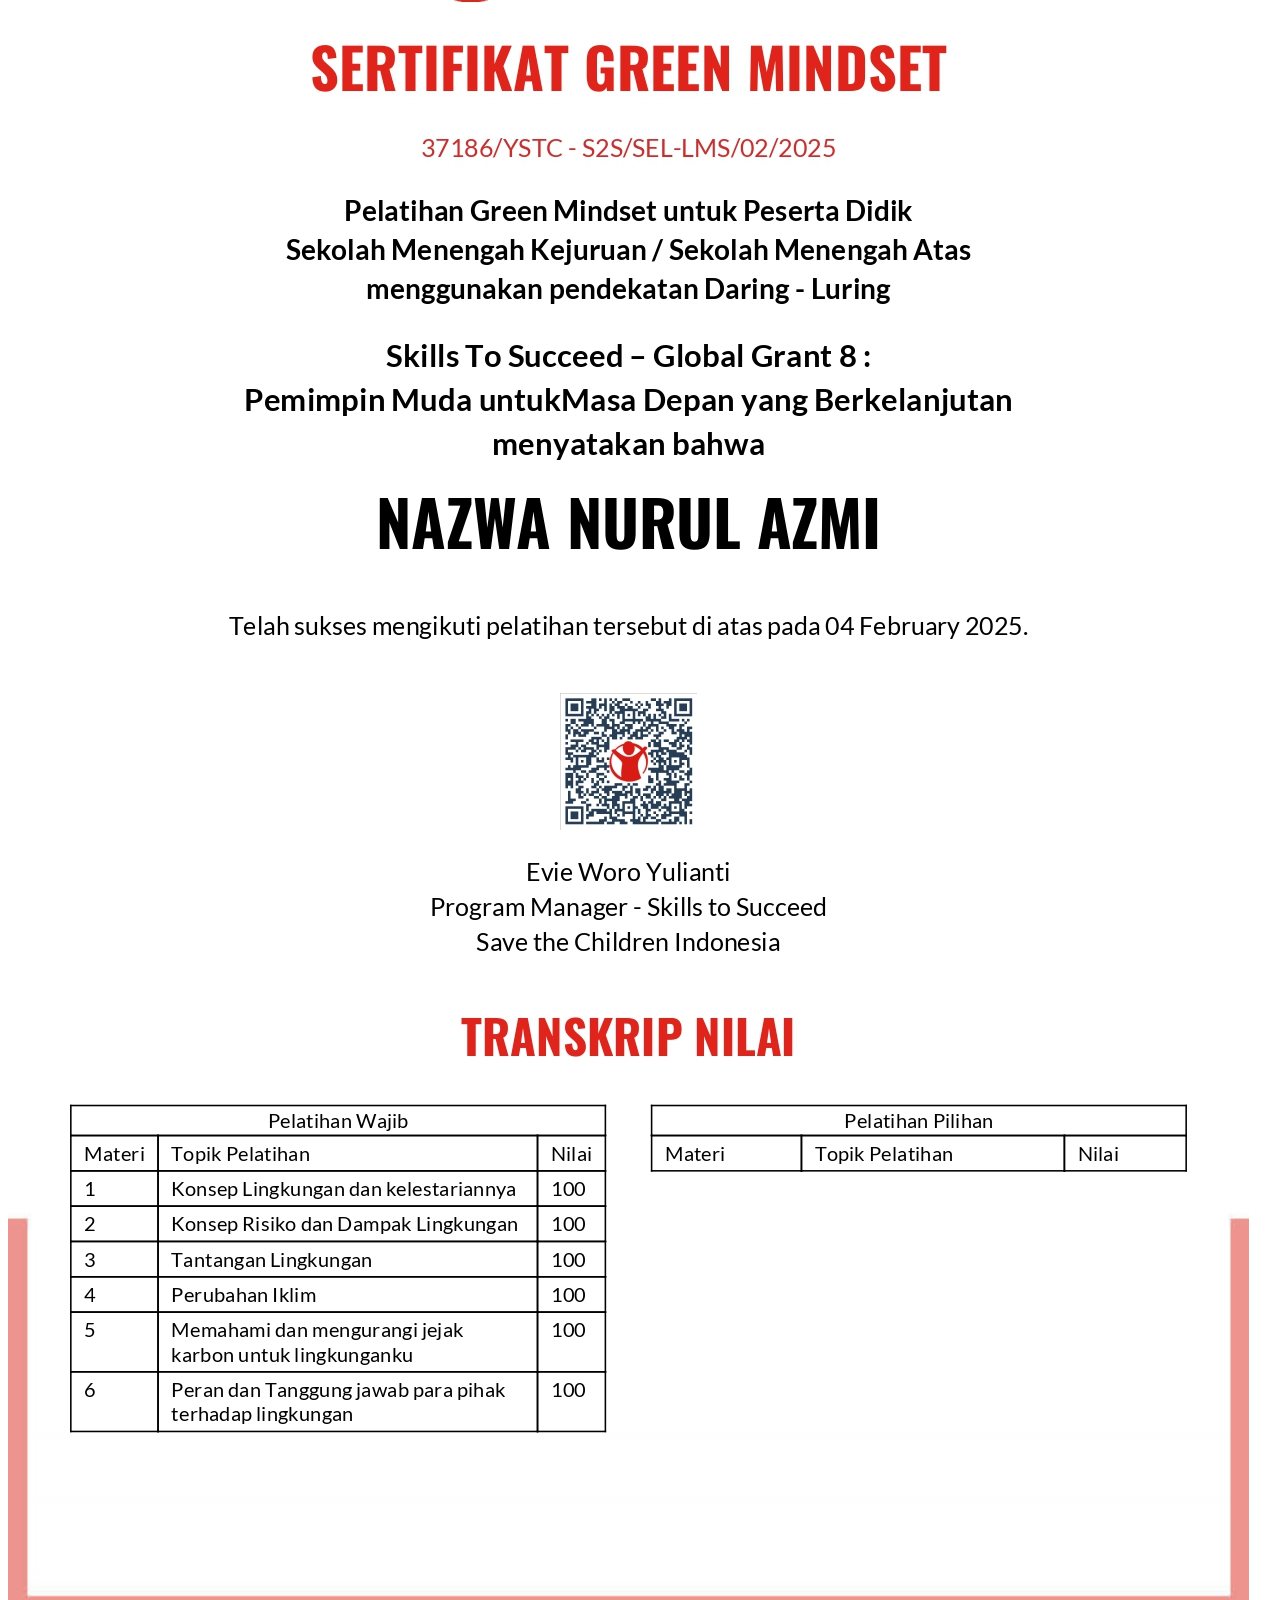
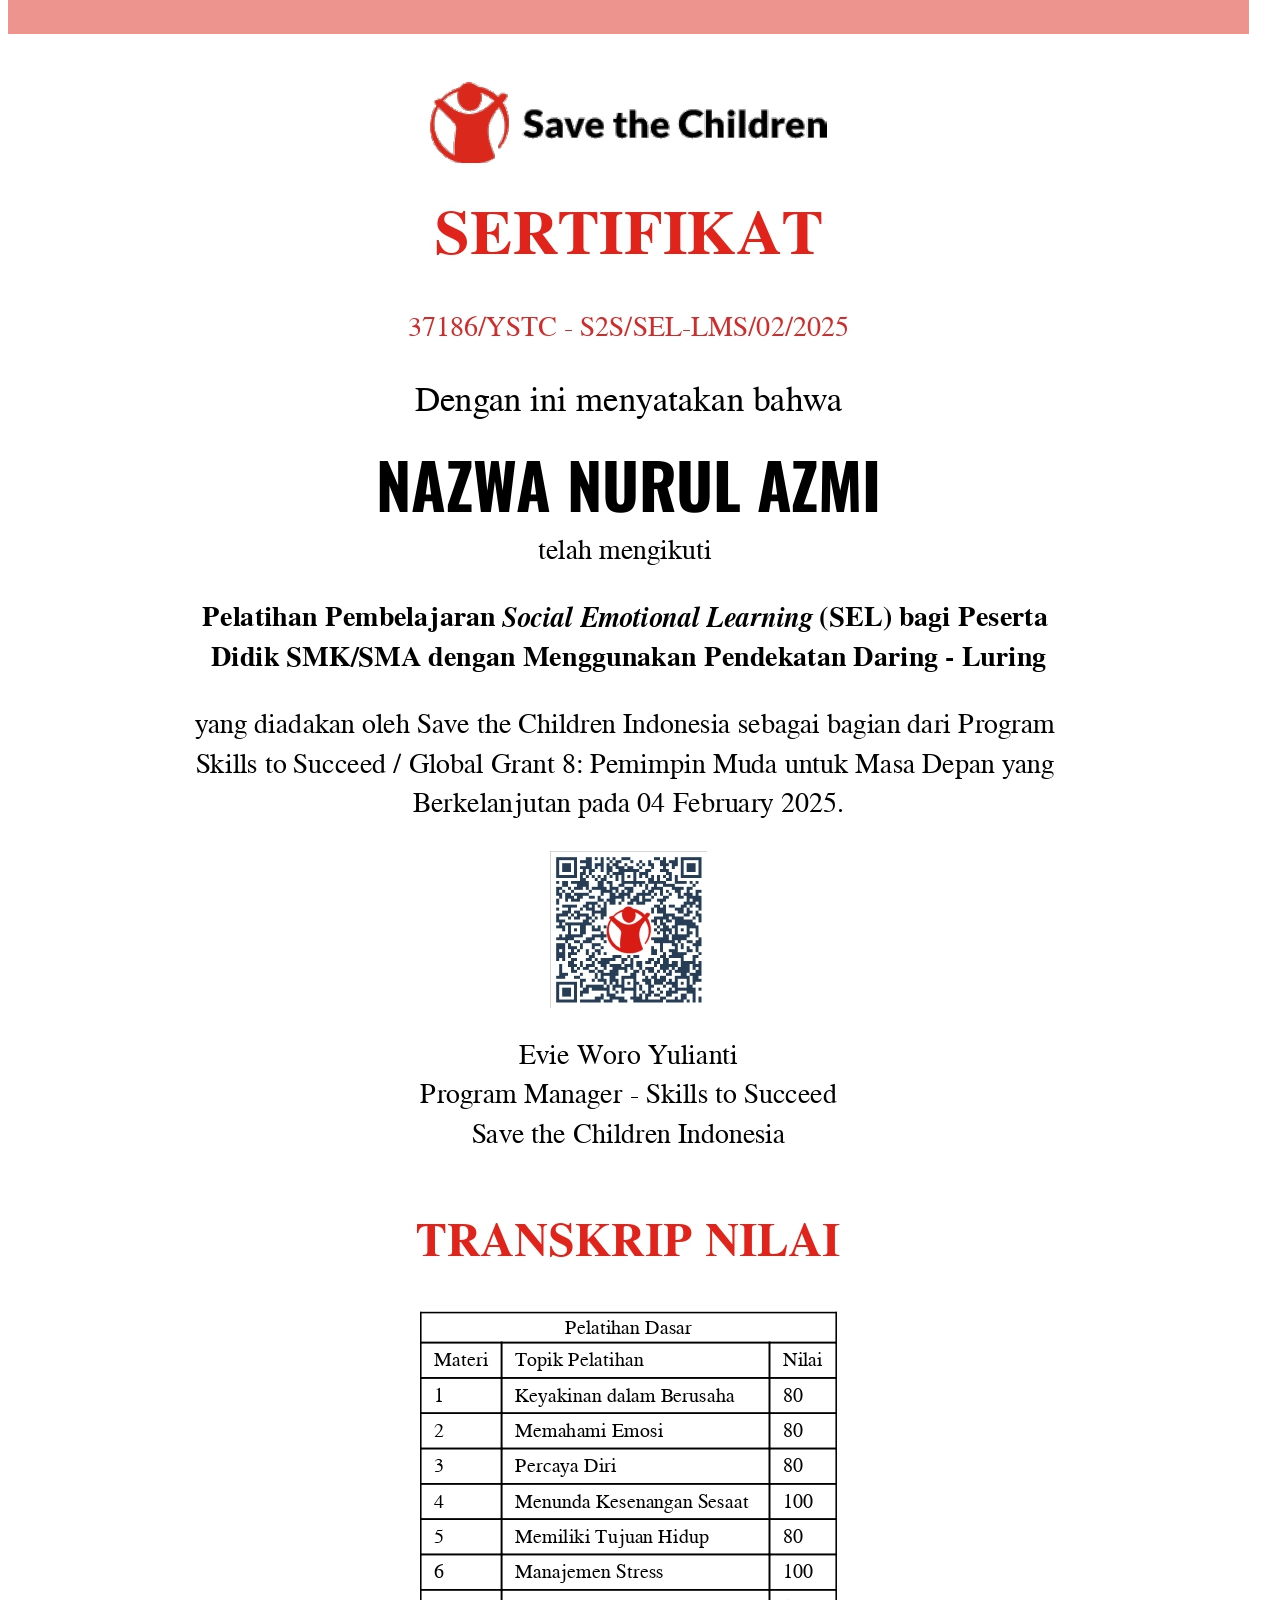
==== commit 3a91d11f: "portofolio-nazwa" ====
--- a/index.html
+++ b/index.html
@@ -184,7 +184,7 @@
                 relative overflow-hidden h-full flex flex-col">
 
                 <!-- overlay -->
-                <div class="absolute inset-0 bg-gradient-to-tr from-coolAzure/10 to-transparent 
+                <div id="experience" class="absolute inset-0 bg-gradient-to-tr from-coolAzure/10 to-transparent 
                     opacity-0 group-hover:opacity-100 transition pointer-events-none"></div>
 
                 <div class="relative z-10 flex flex-col h-full">
@@ -423,7 +423,7 @@
 
         <div class="text-center mt-14">
             <button id="toggle-projects" class="text-sm font-bold border-b-2 border-coolAzure pb-1 text-mutedSlate dark:text-softMist hover:text-coolAzure transition-all tracking-widest">
-                LIHAT LEBIH BANYAK
+                LIHAT SEMUA PROYEK
             </button>
         </div>
     </section>
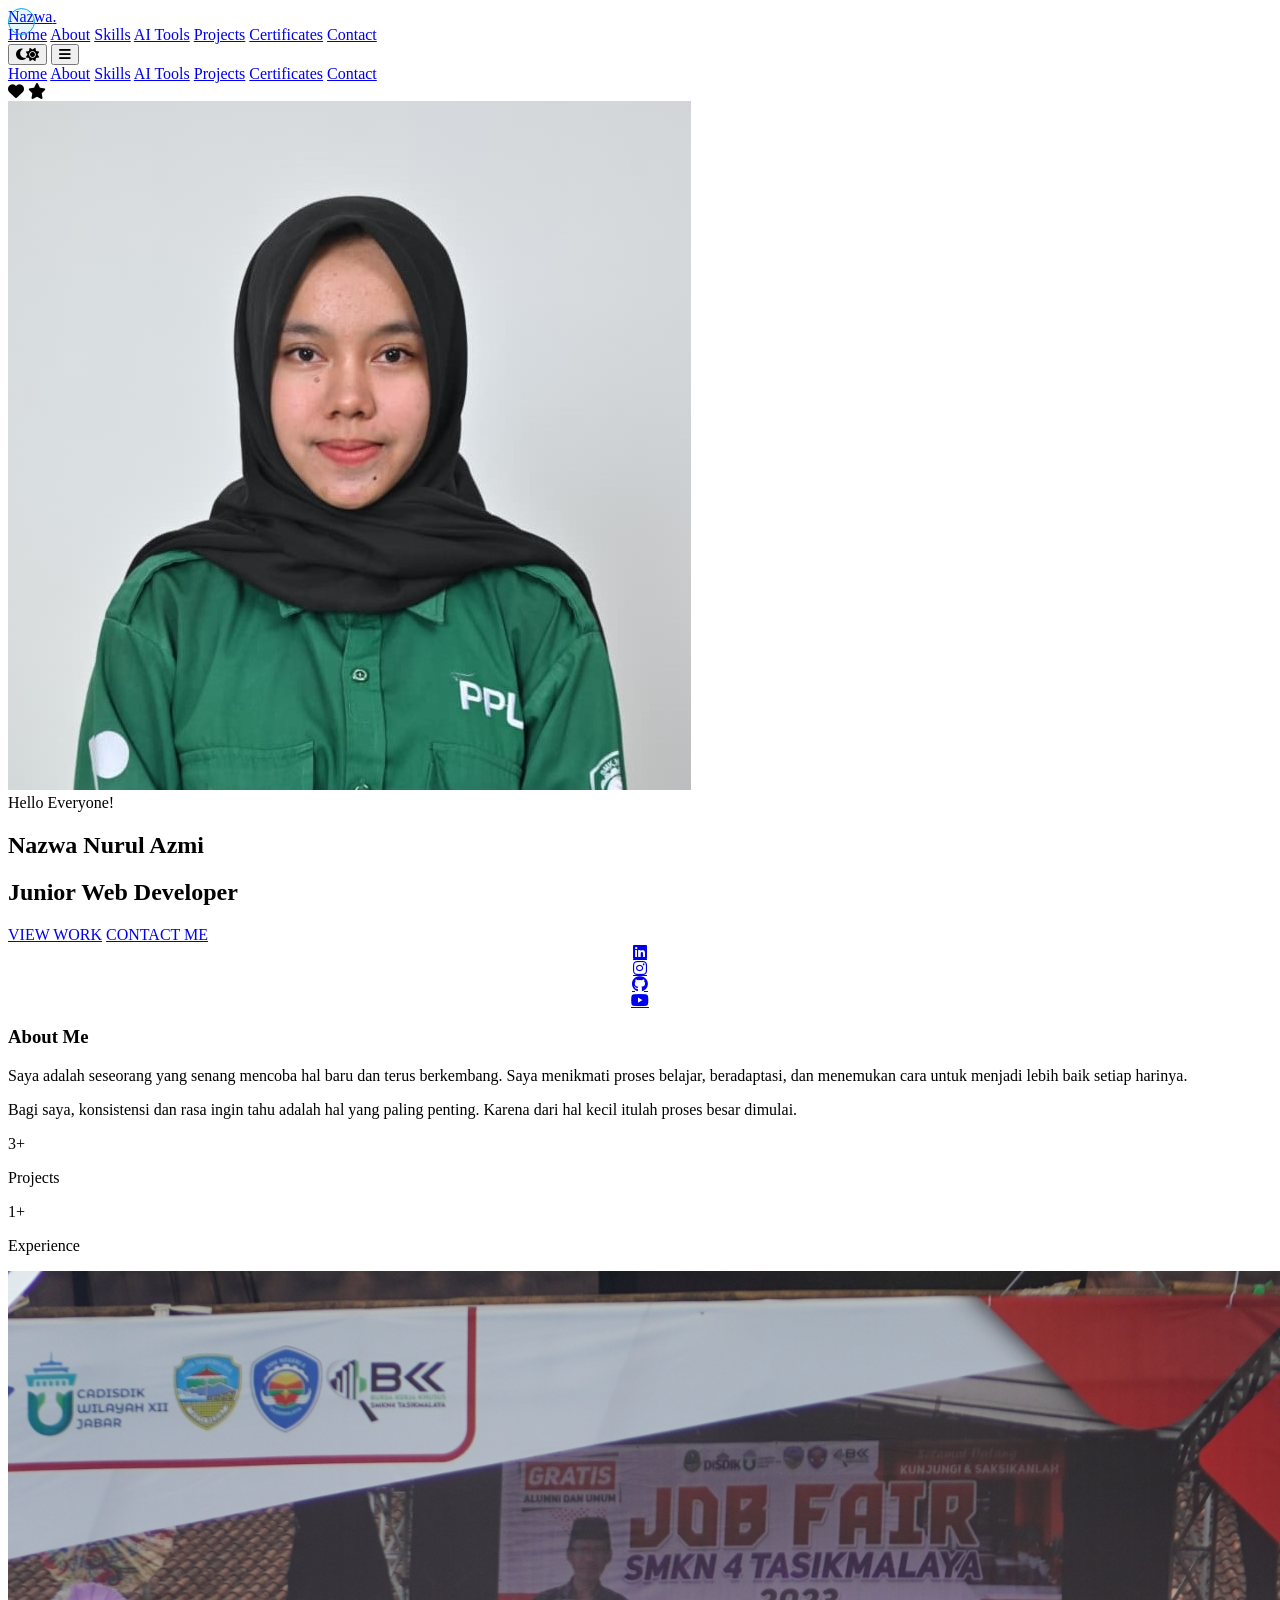
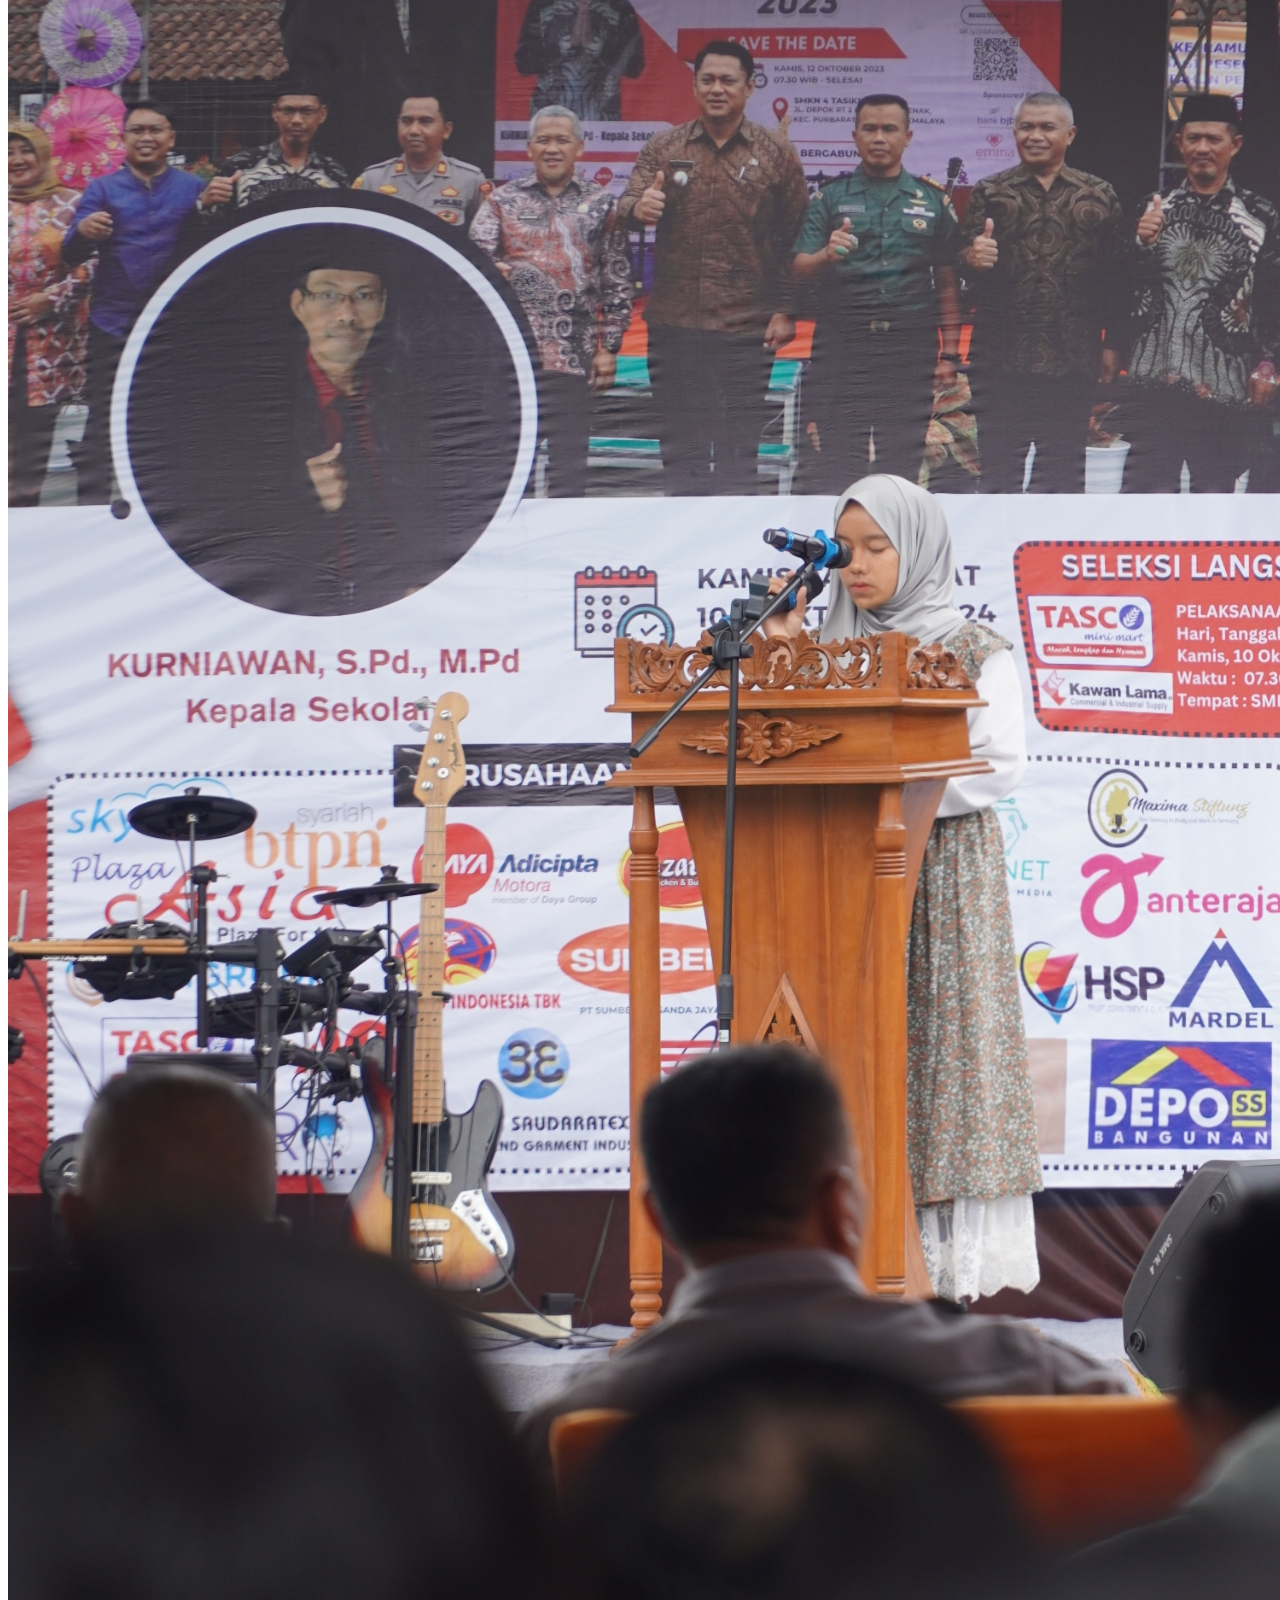
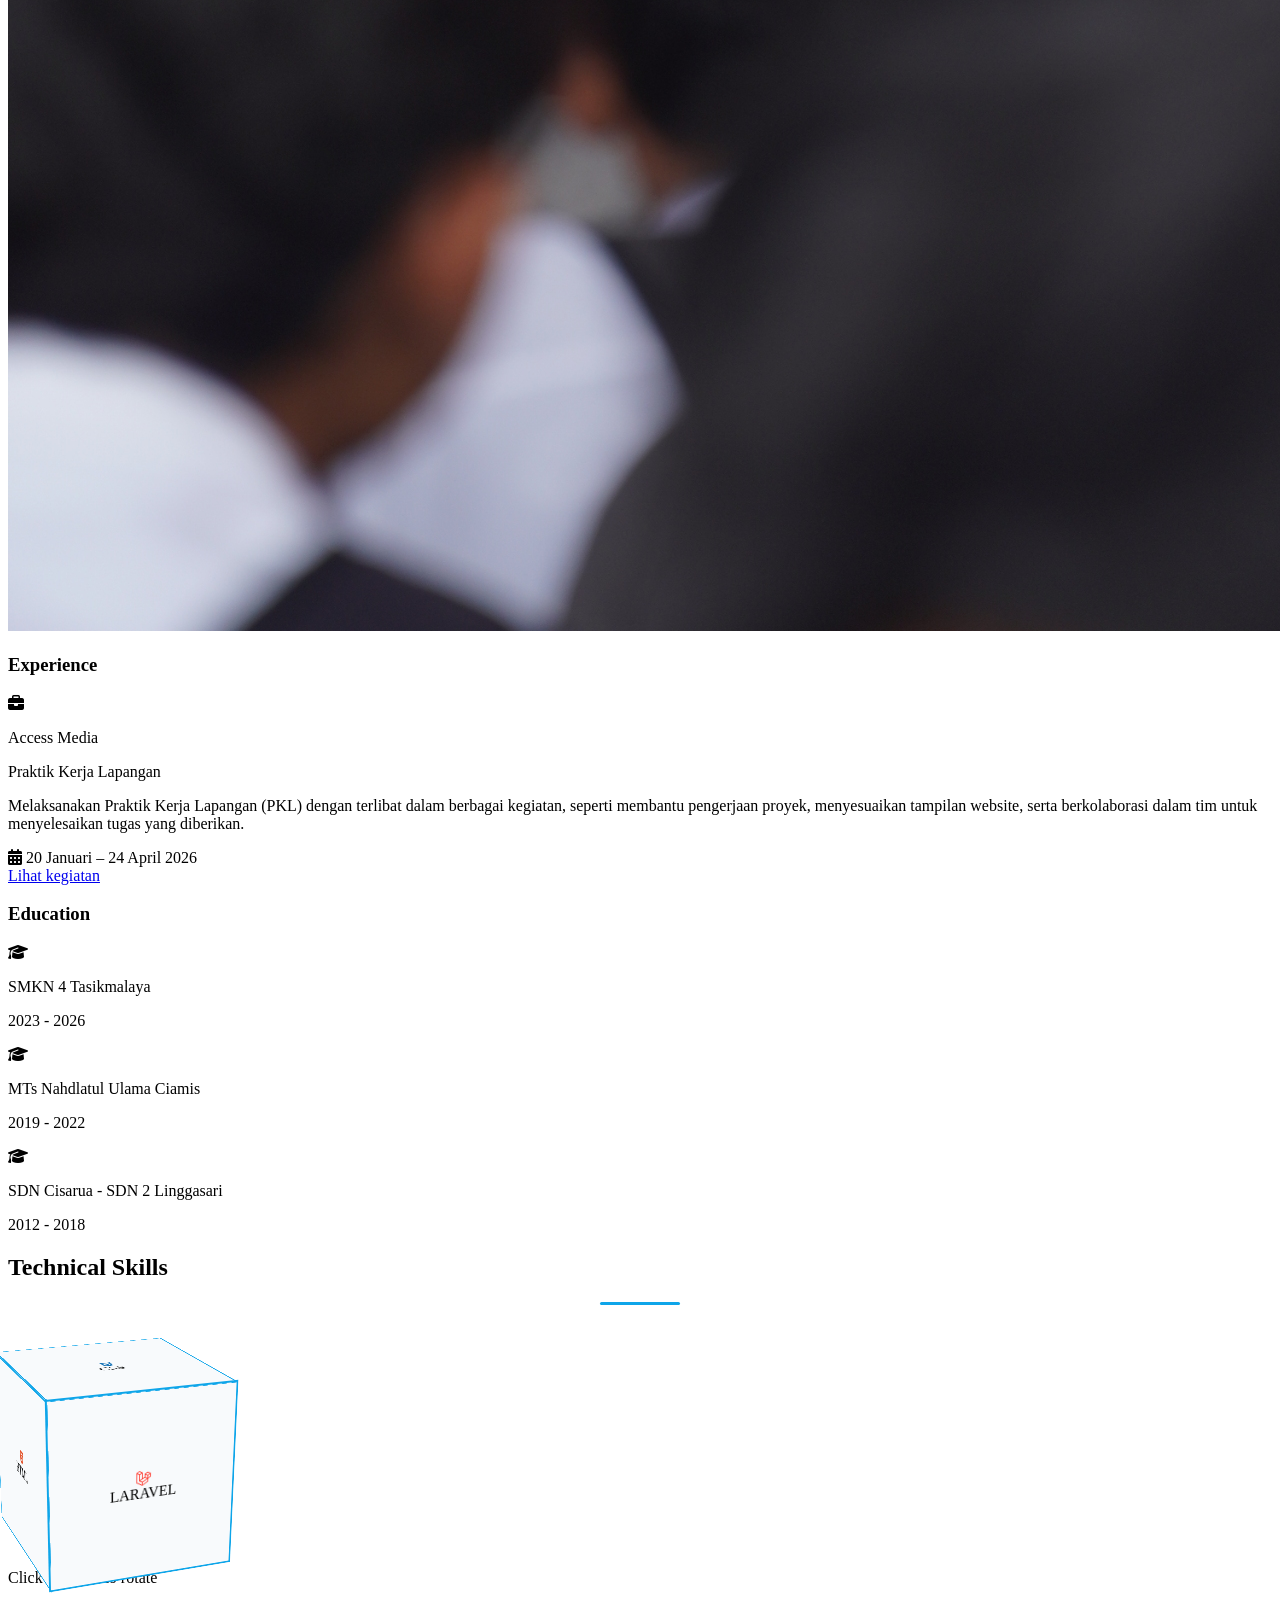
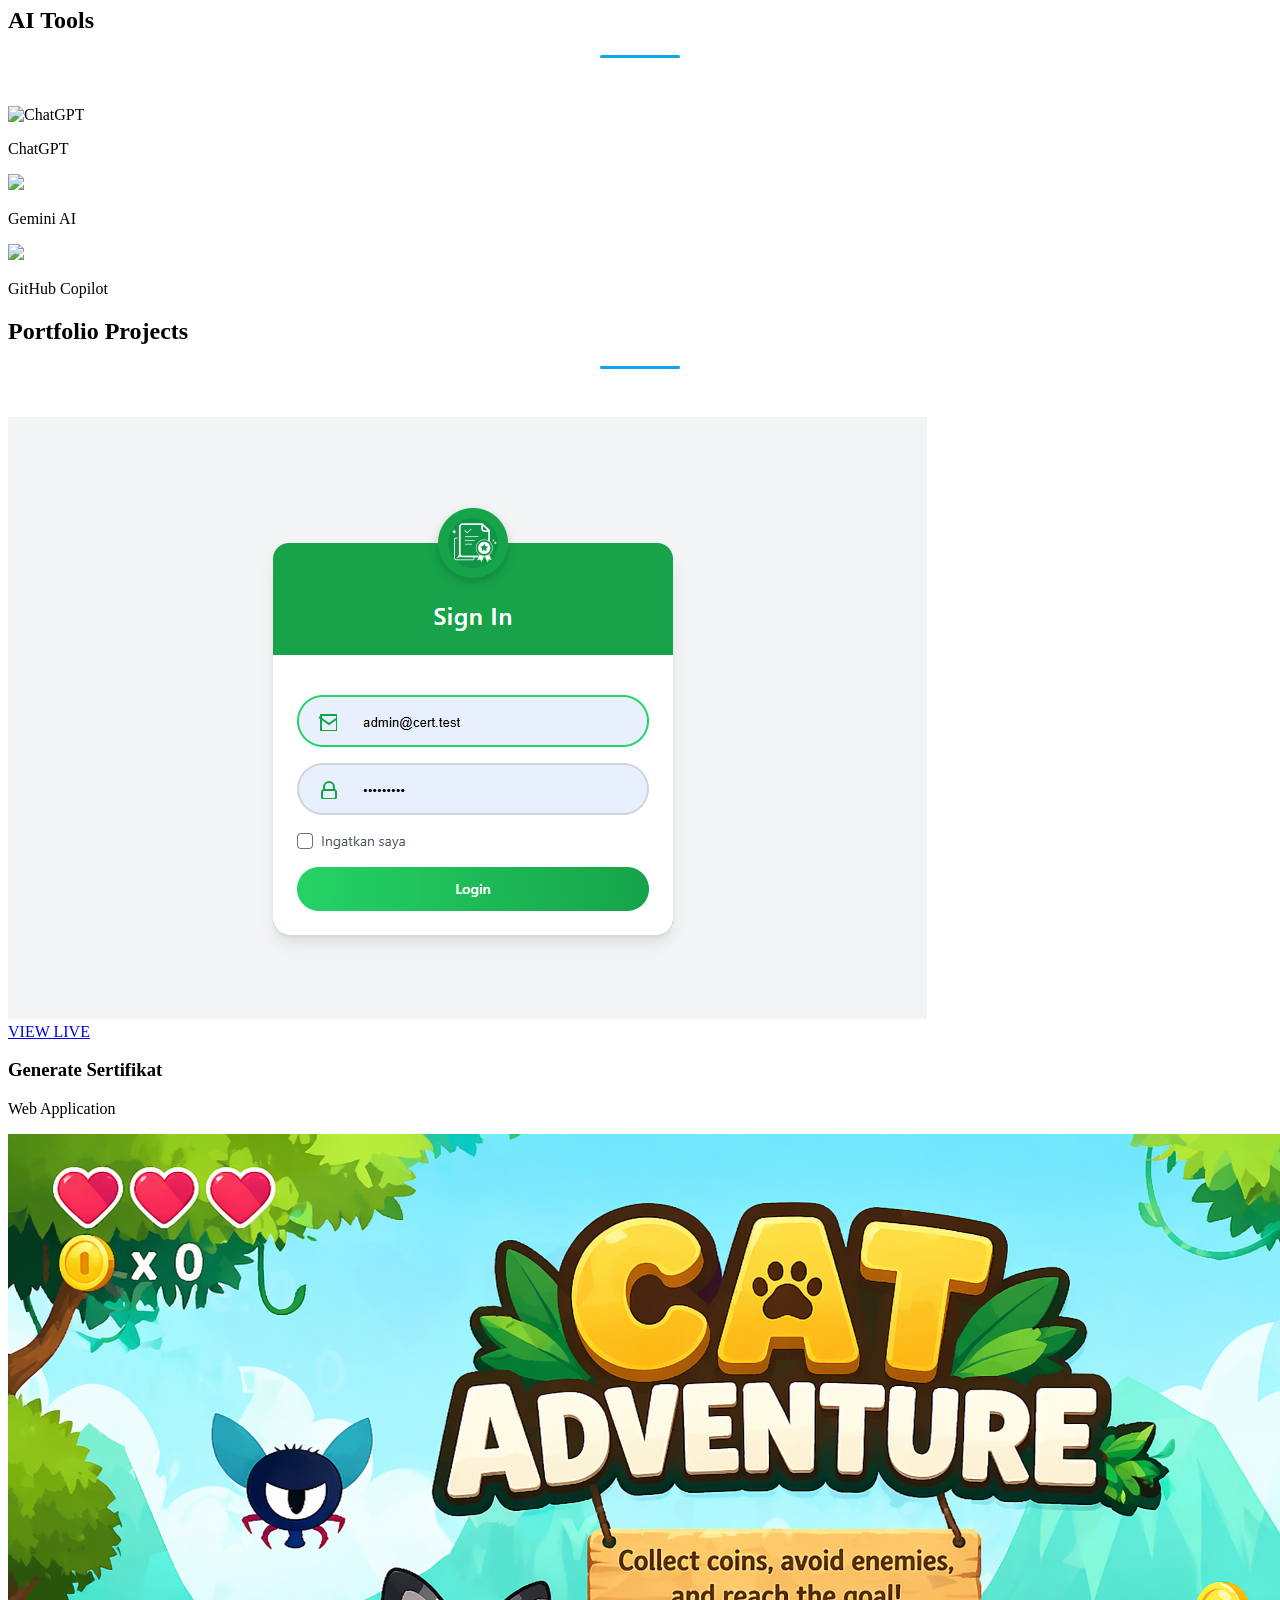
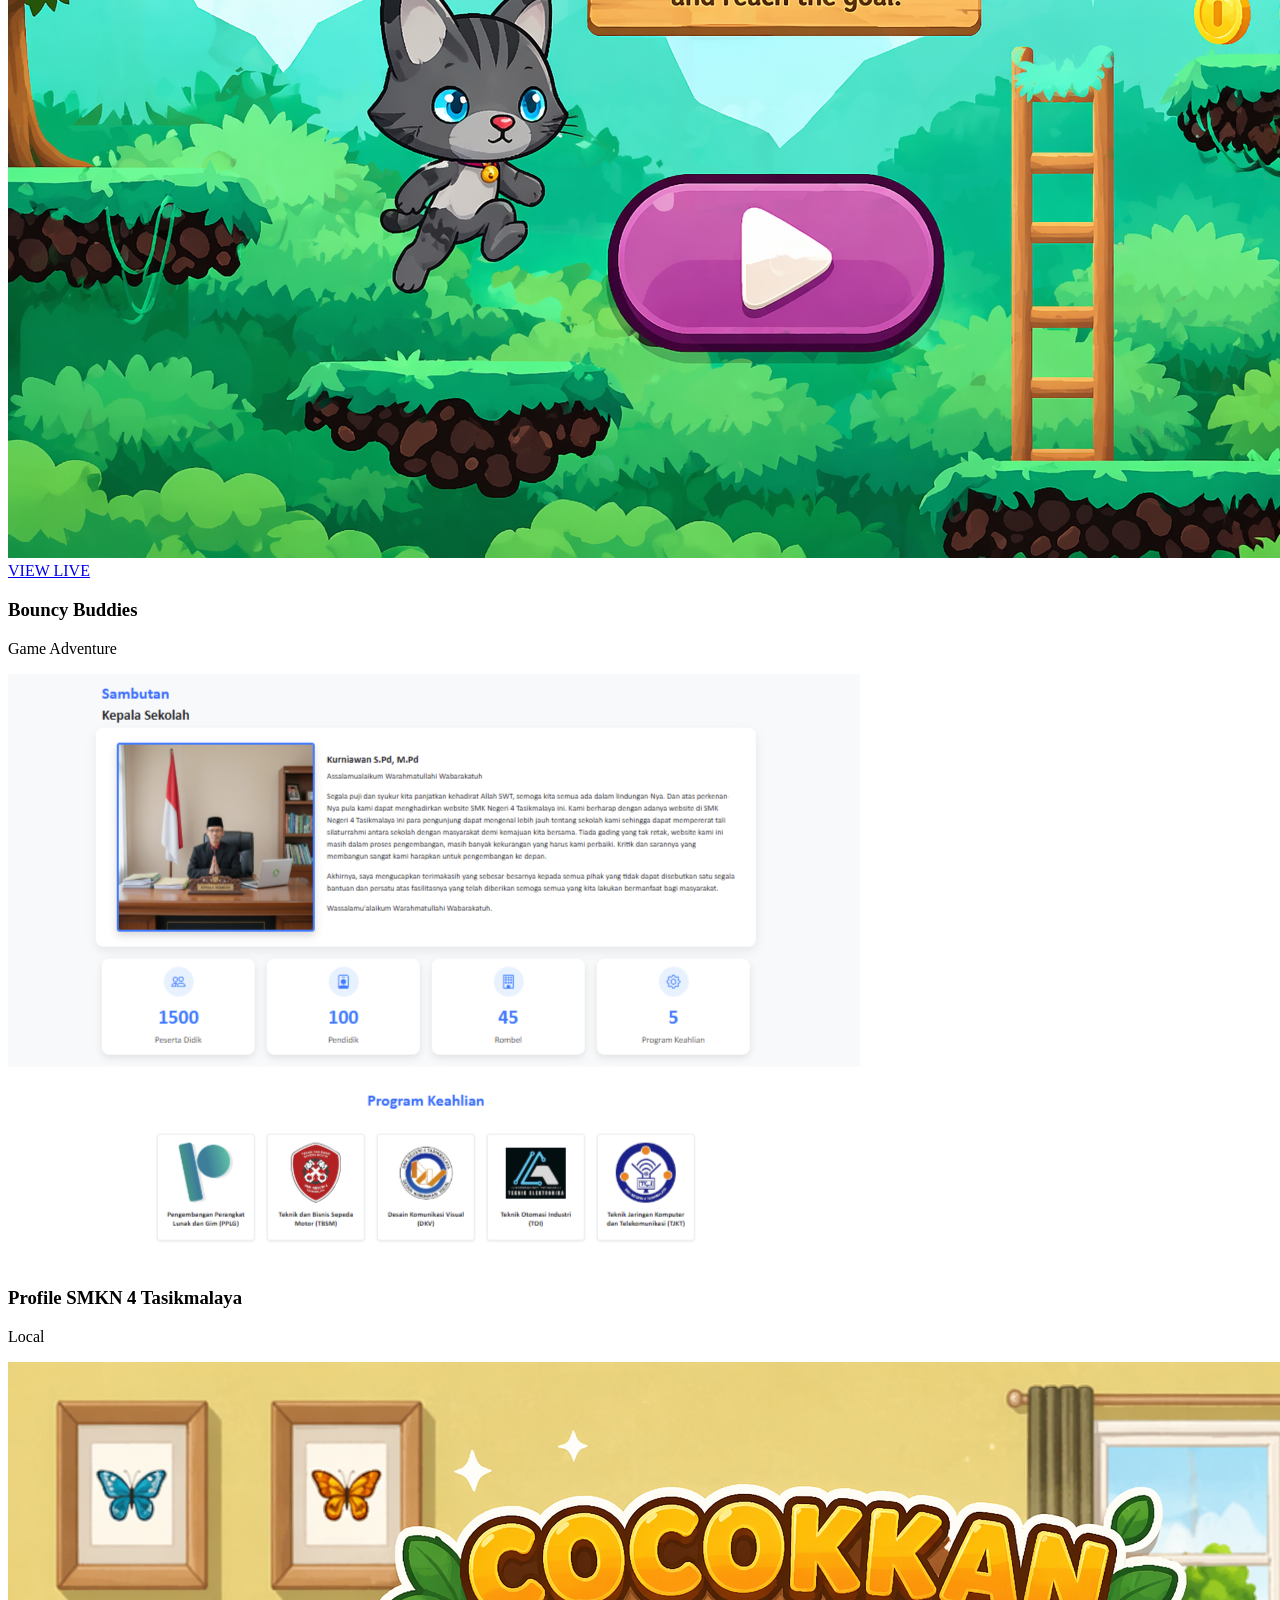
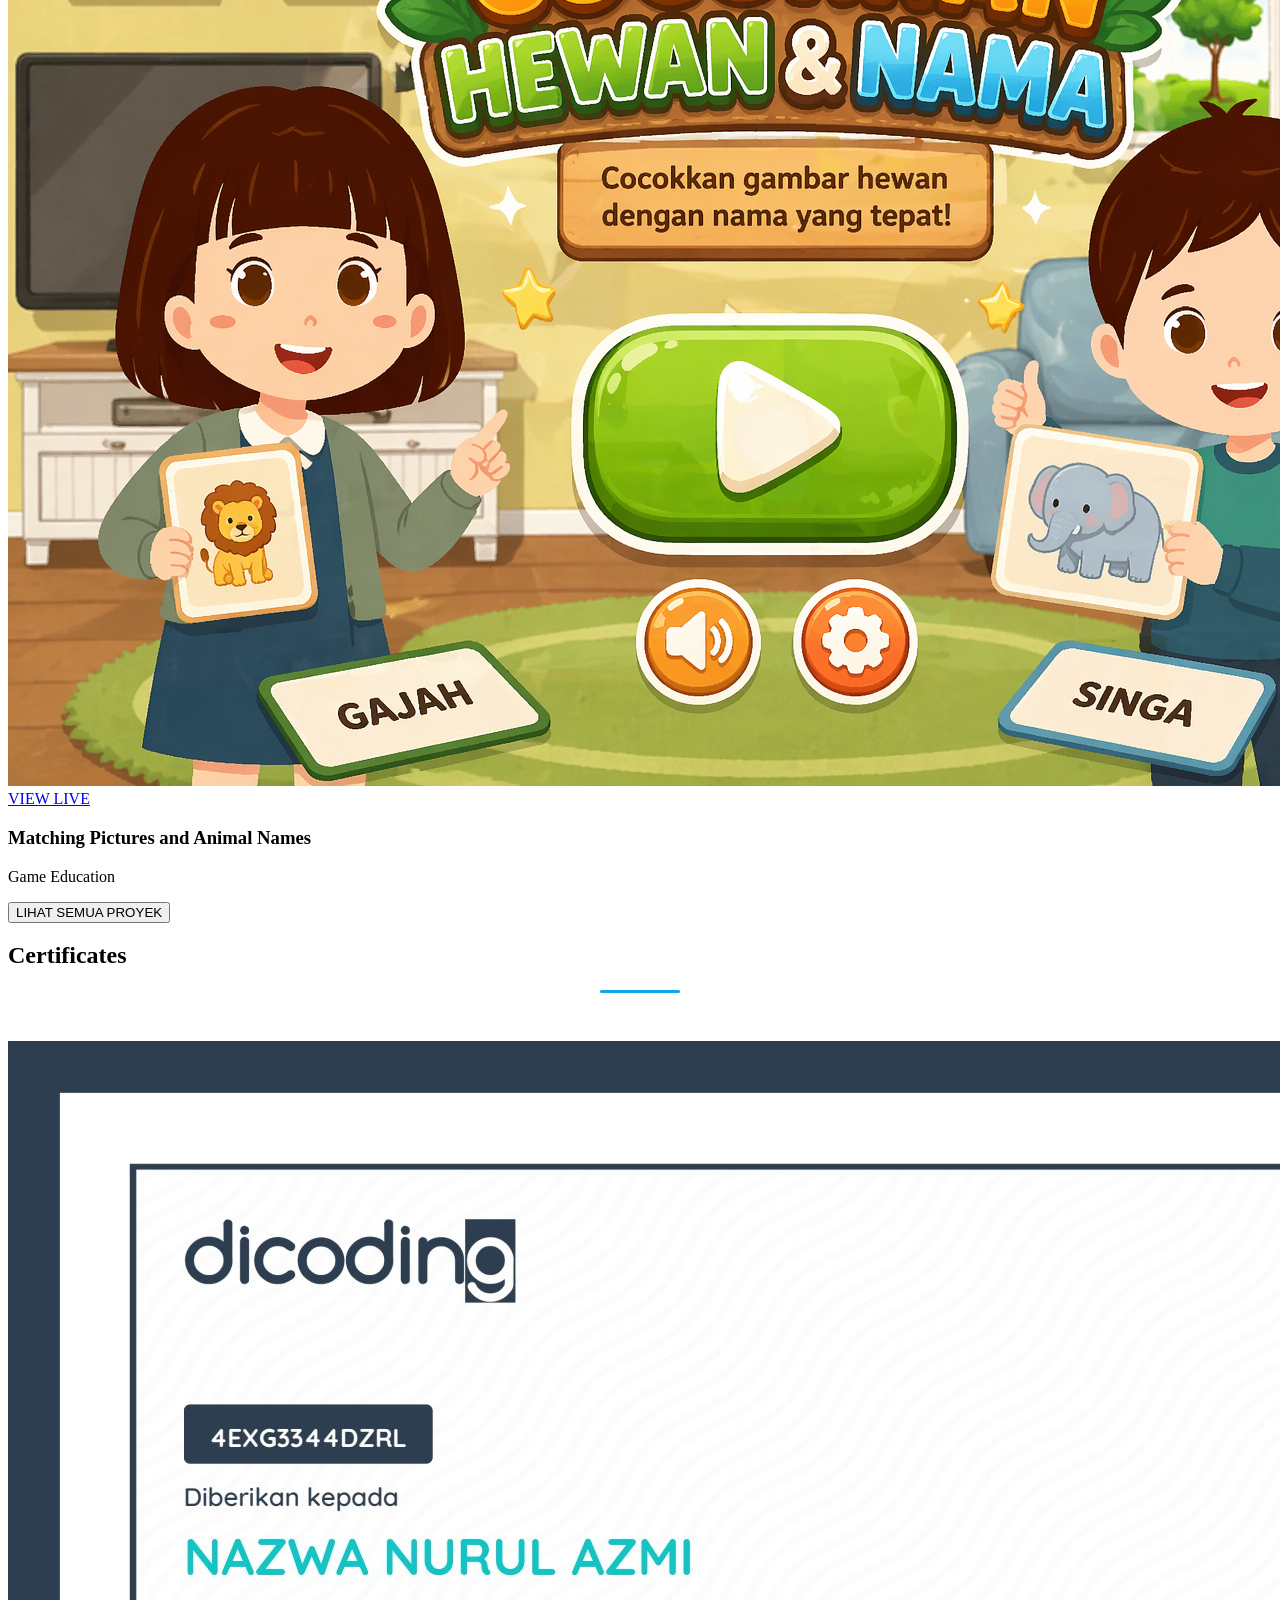
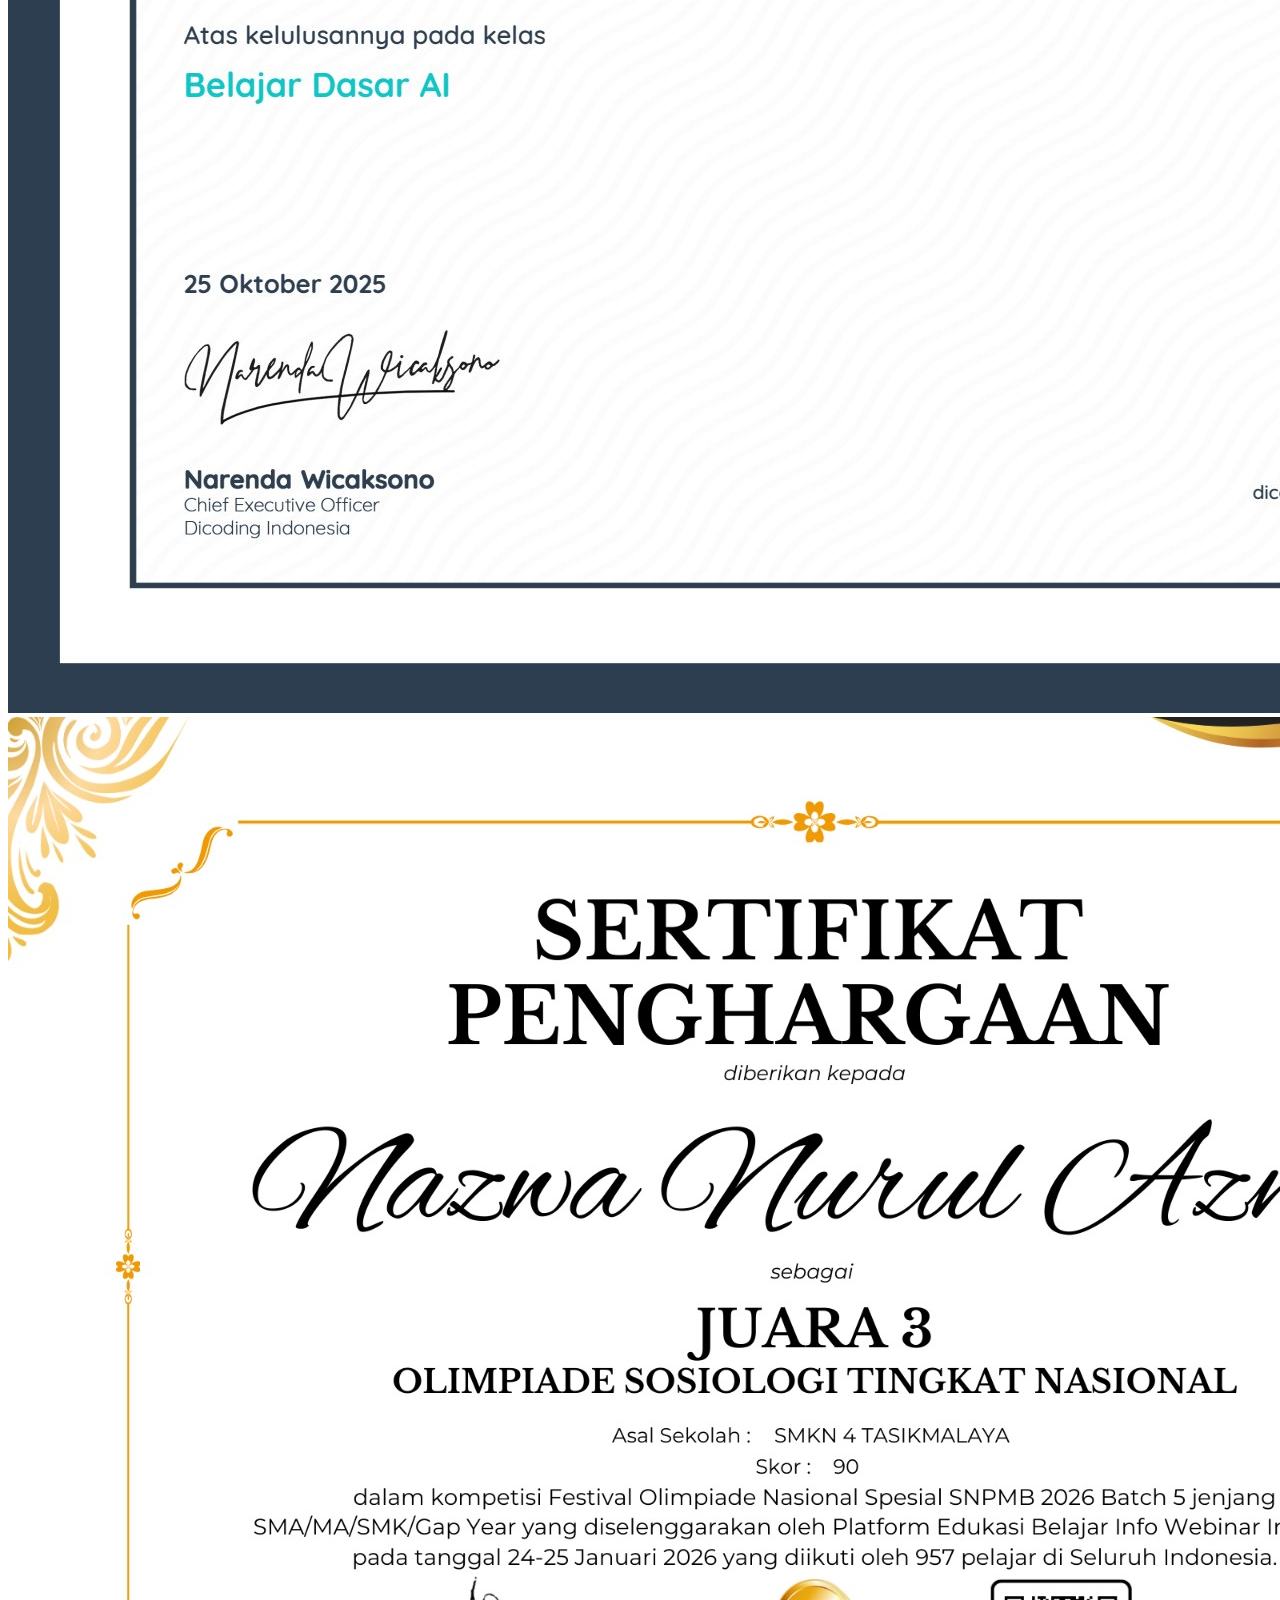
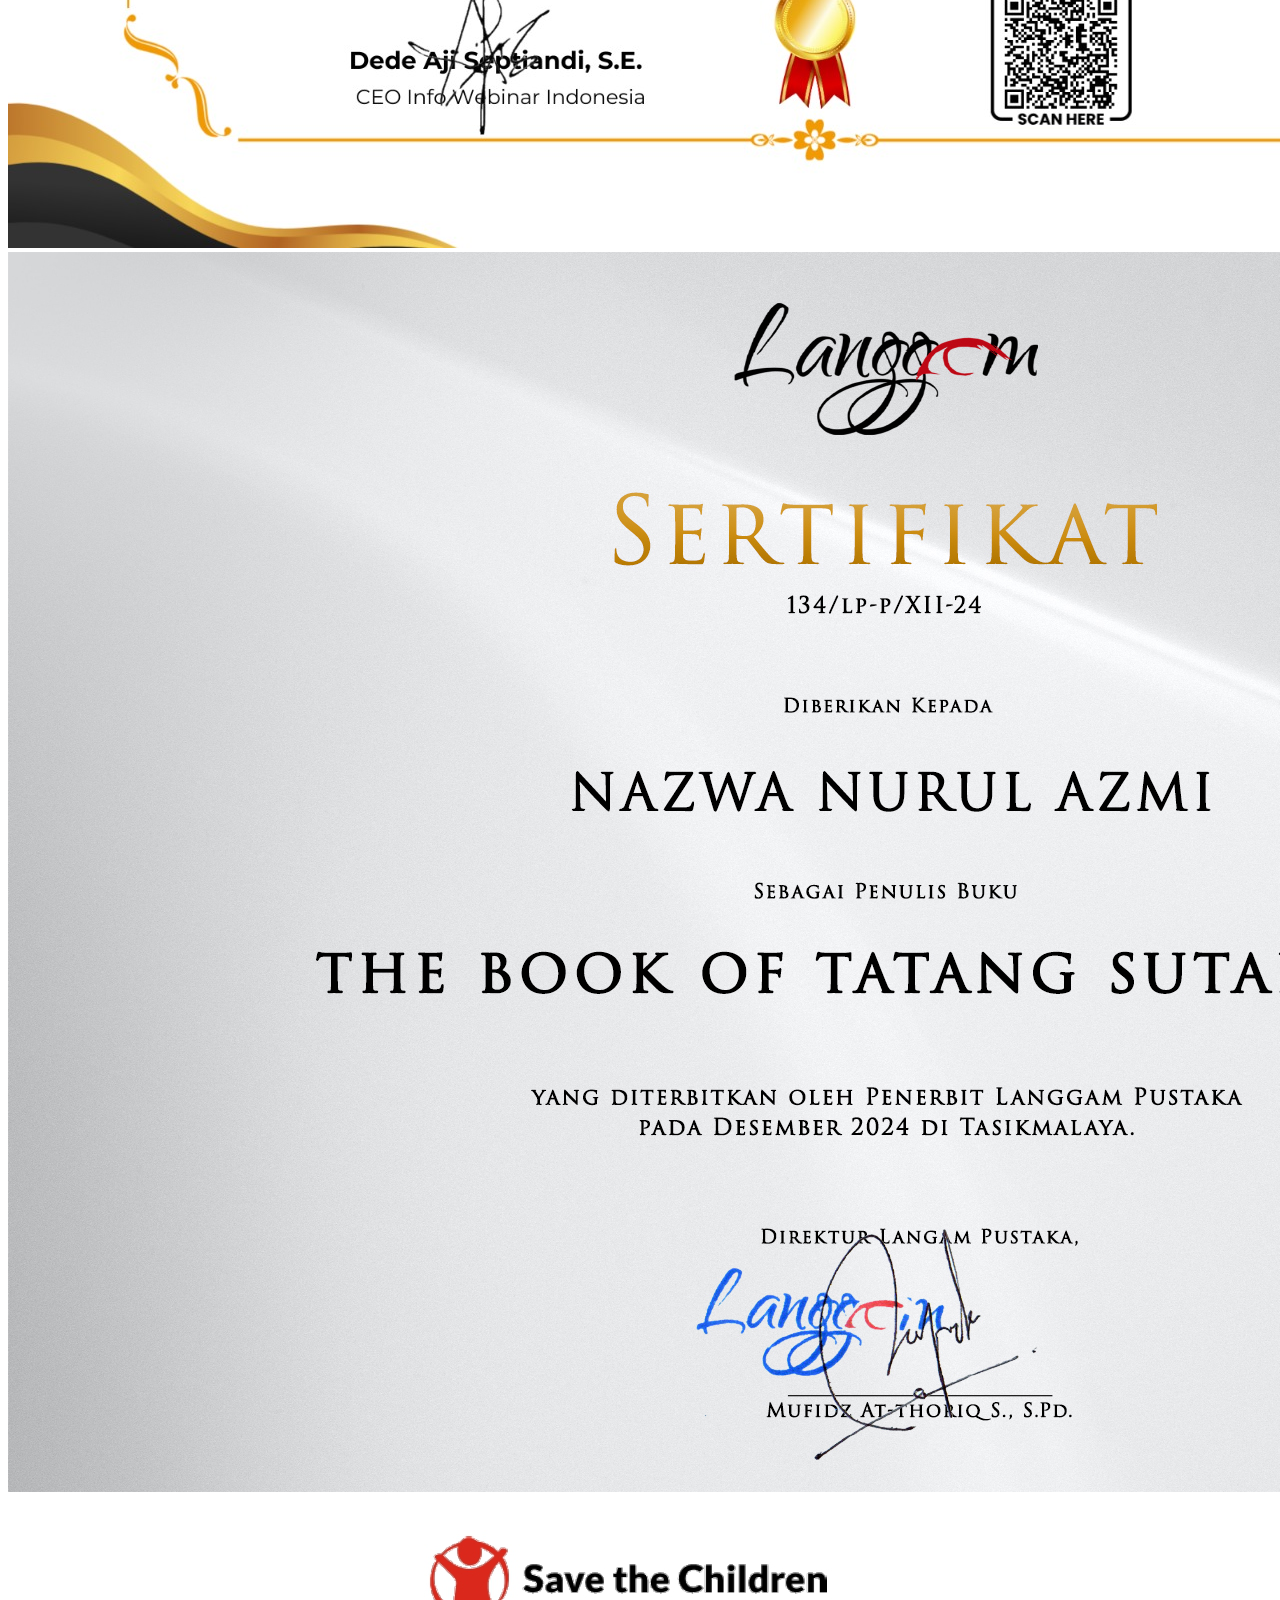
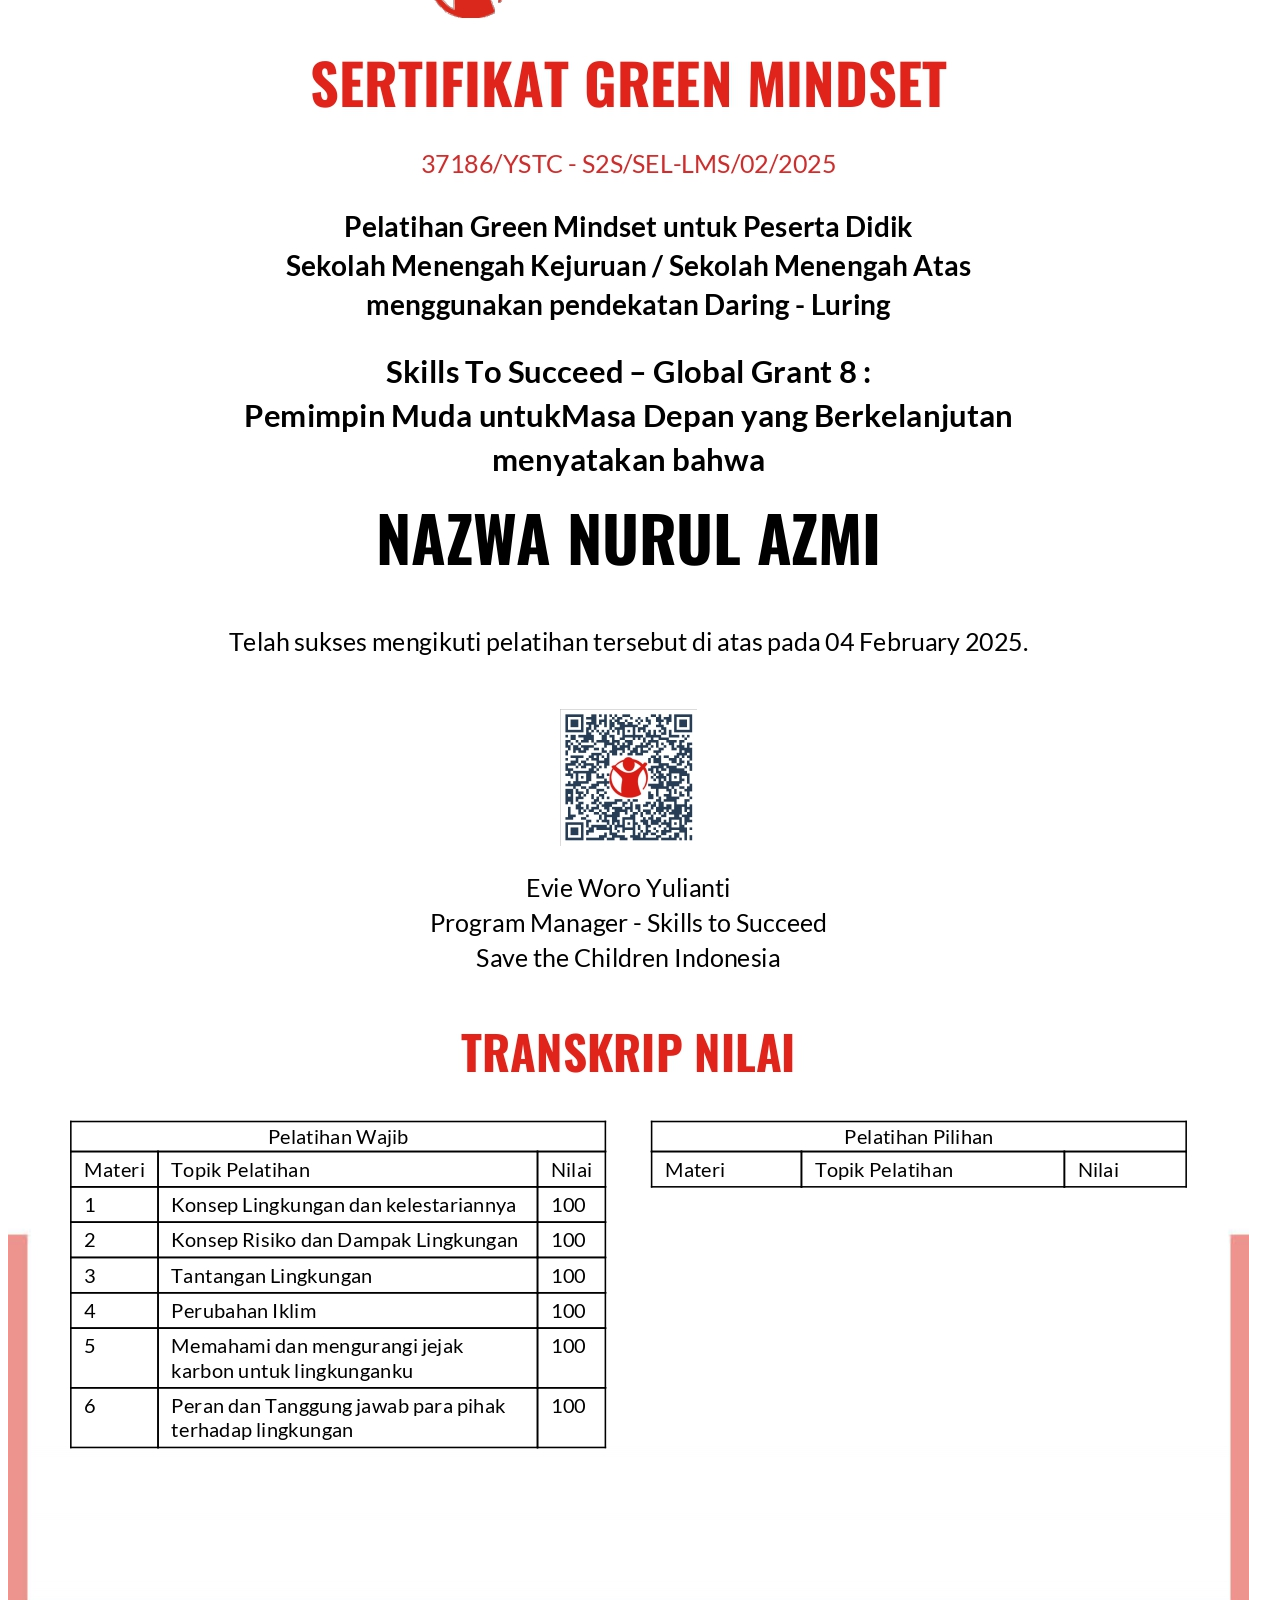
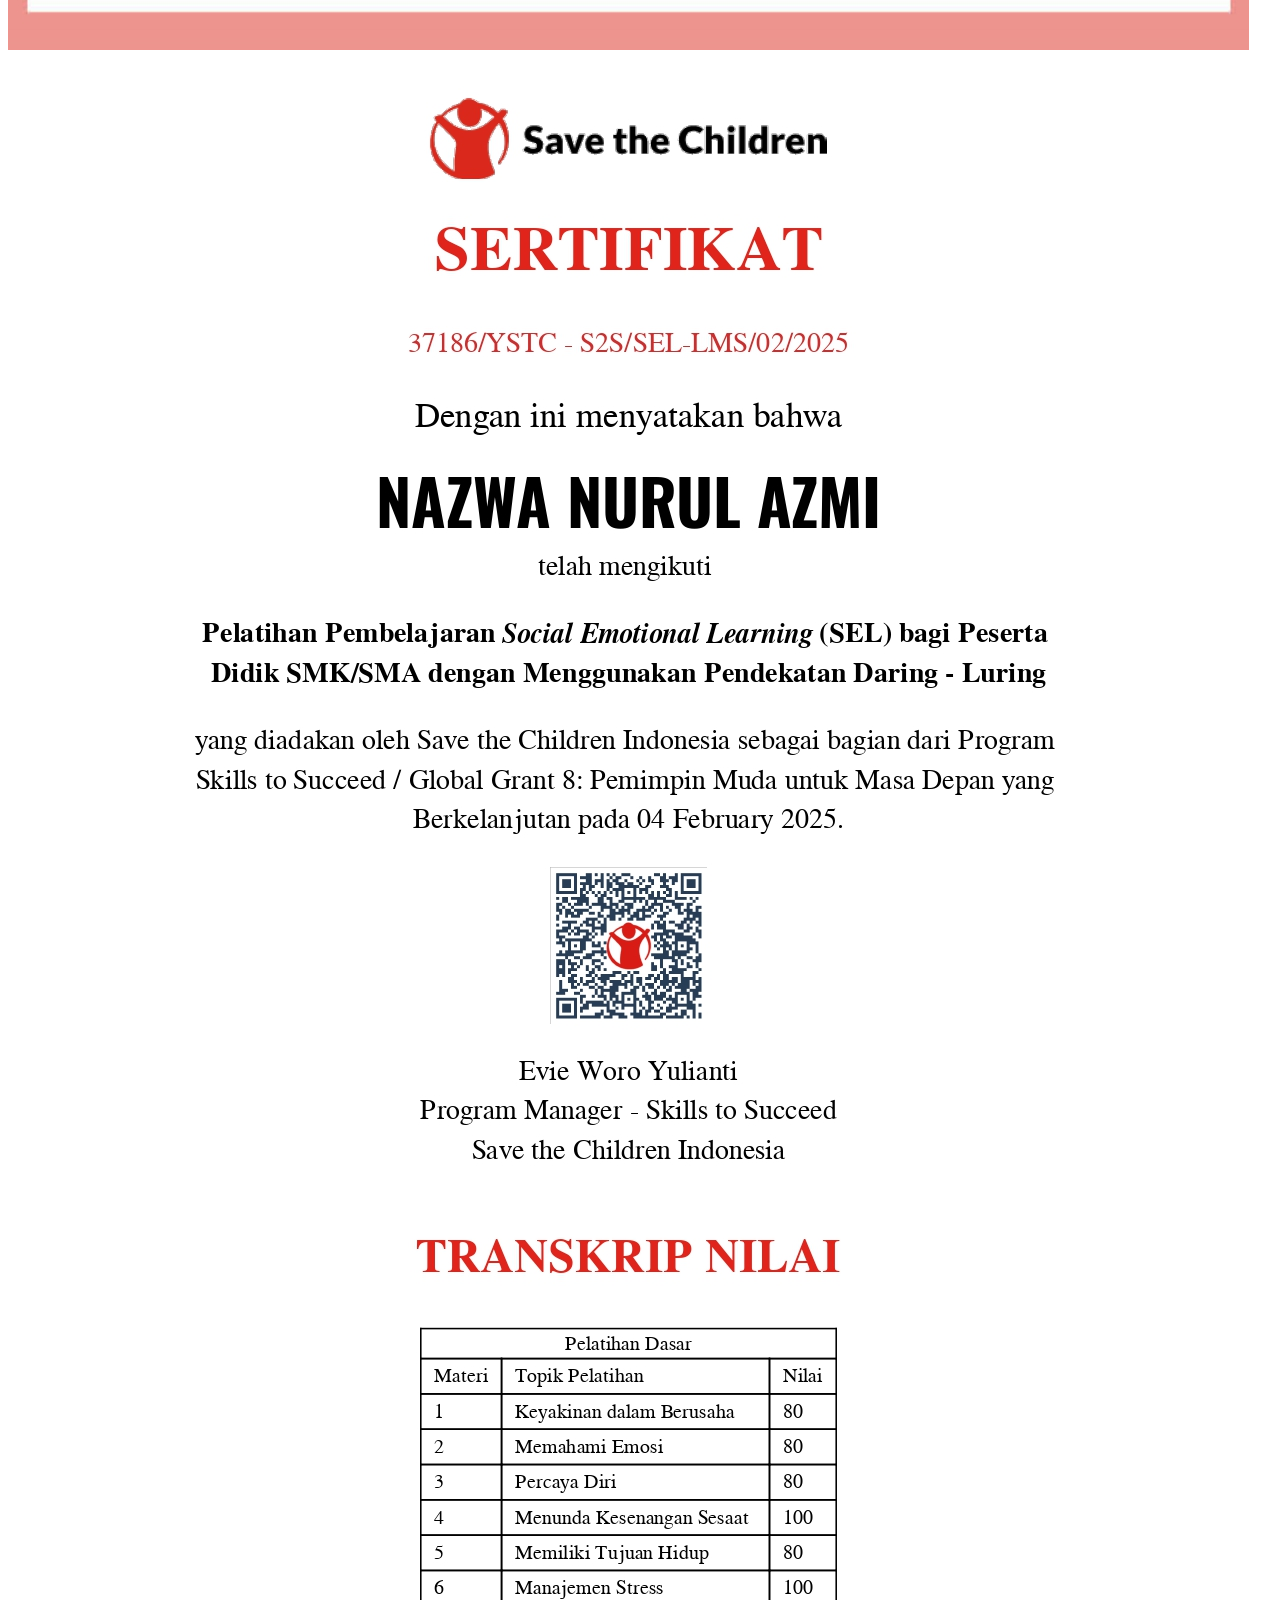
==== commit fa260aa8: "portofolio-nazwa" ====
--- a/index.html
+++ b/index.html
@@ -108,6 +108,9 @@
                     <a href="https://github.com/nzwanrllll" target="_blank" class="hover:text-coolAzure transition-all duration-300">
                         <i class="fab fa-github"></i>
                     </a>
+                    <a href="https://youtube.com/@nzwanrllll" target="_blank" class="hover:text-coolAzure transition-all duration-300">
+                        <i class="fab fa-youtube"></i>
+                    </a>
                 </div>
             </div>
         </div>
@@ -291,7 +294,7 @@
                 </div>
 
                 <div>
-                    <p class="font-semibold">SDN Cisarua</p>
+                    <p class="font-semibold">SDN Cisarua - SDN 2 Linggasari</p>
                     <p class="text-xs text-coolAzure">2012 - 2018</p>
                 </div>
 
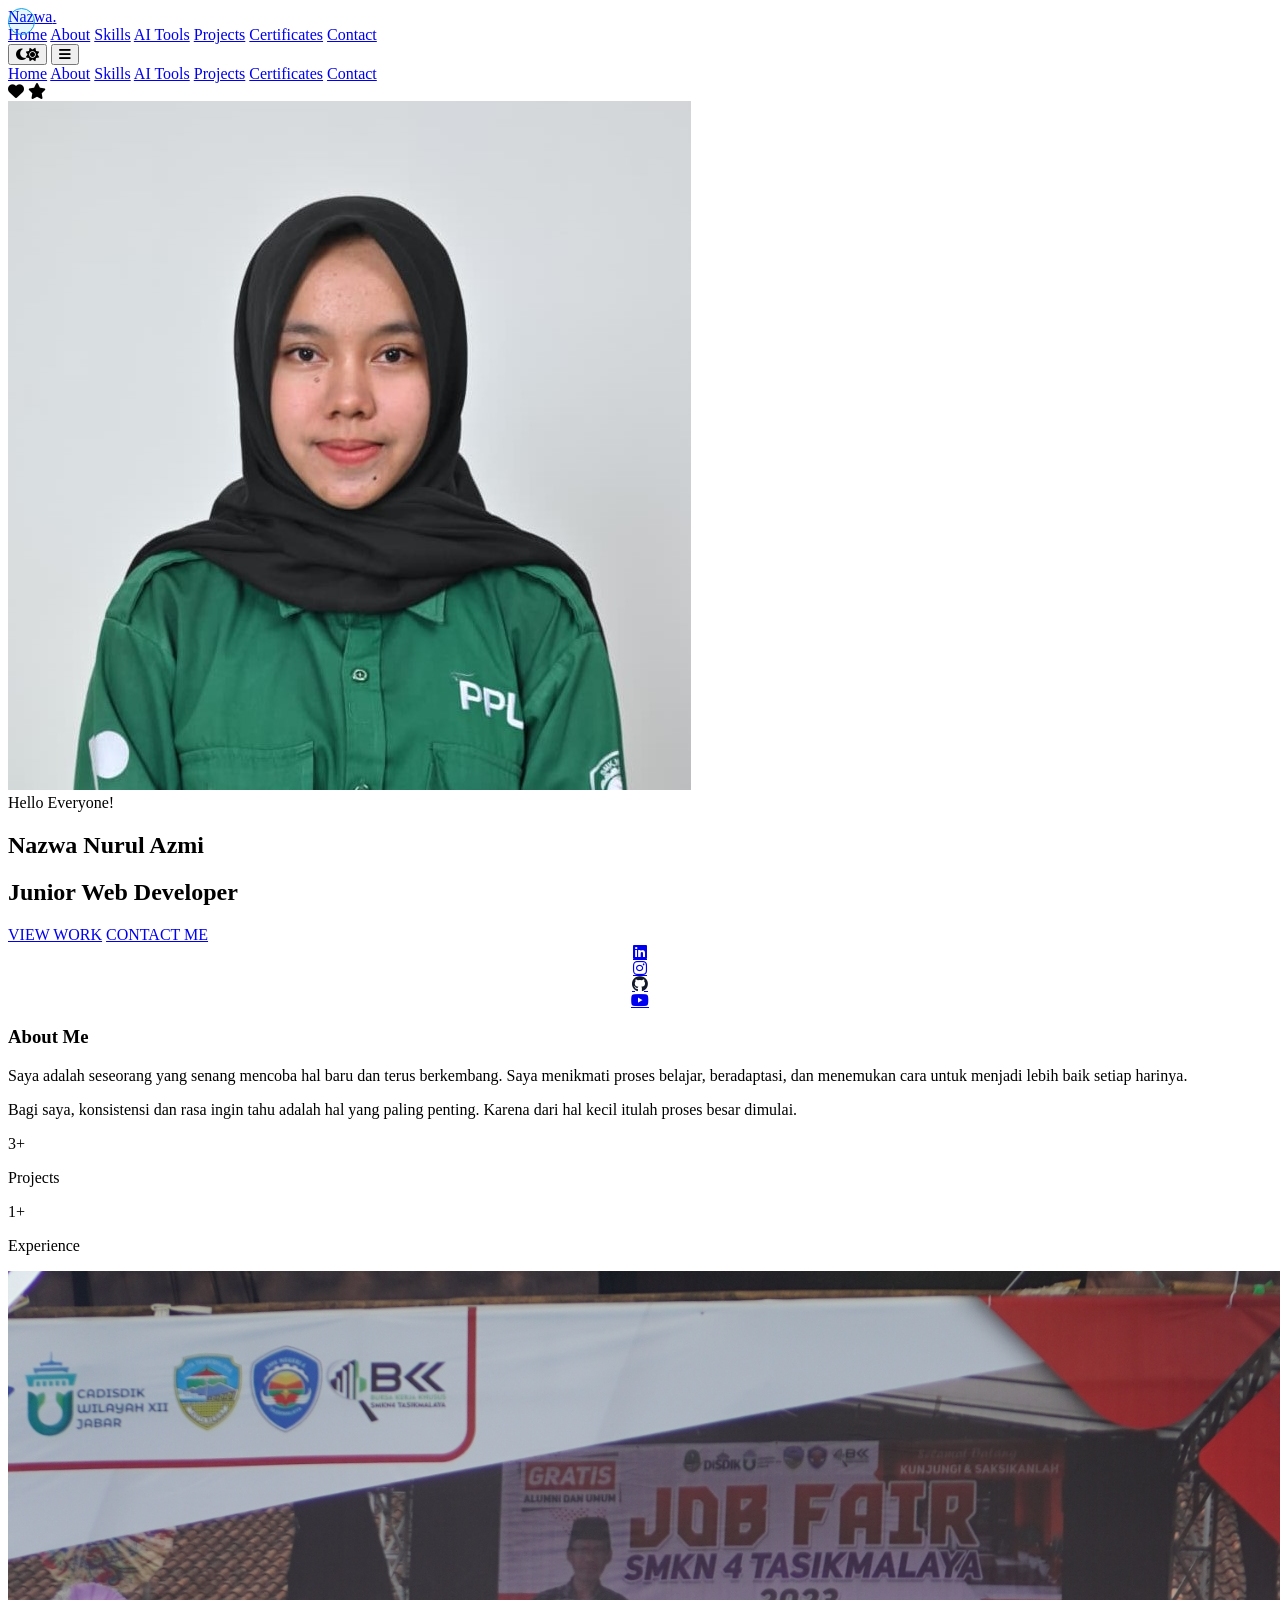
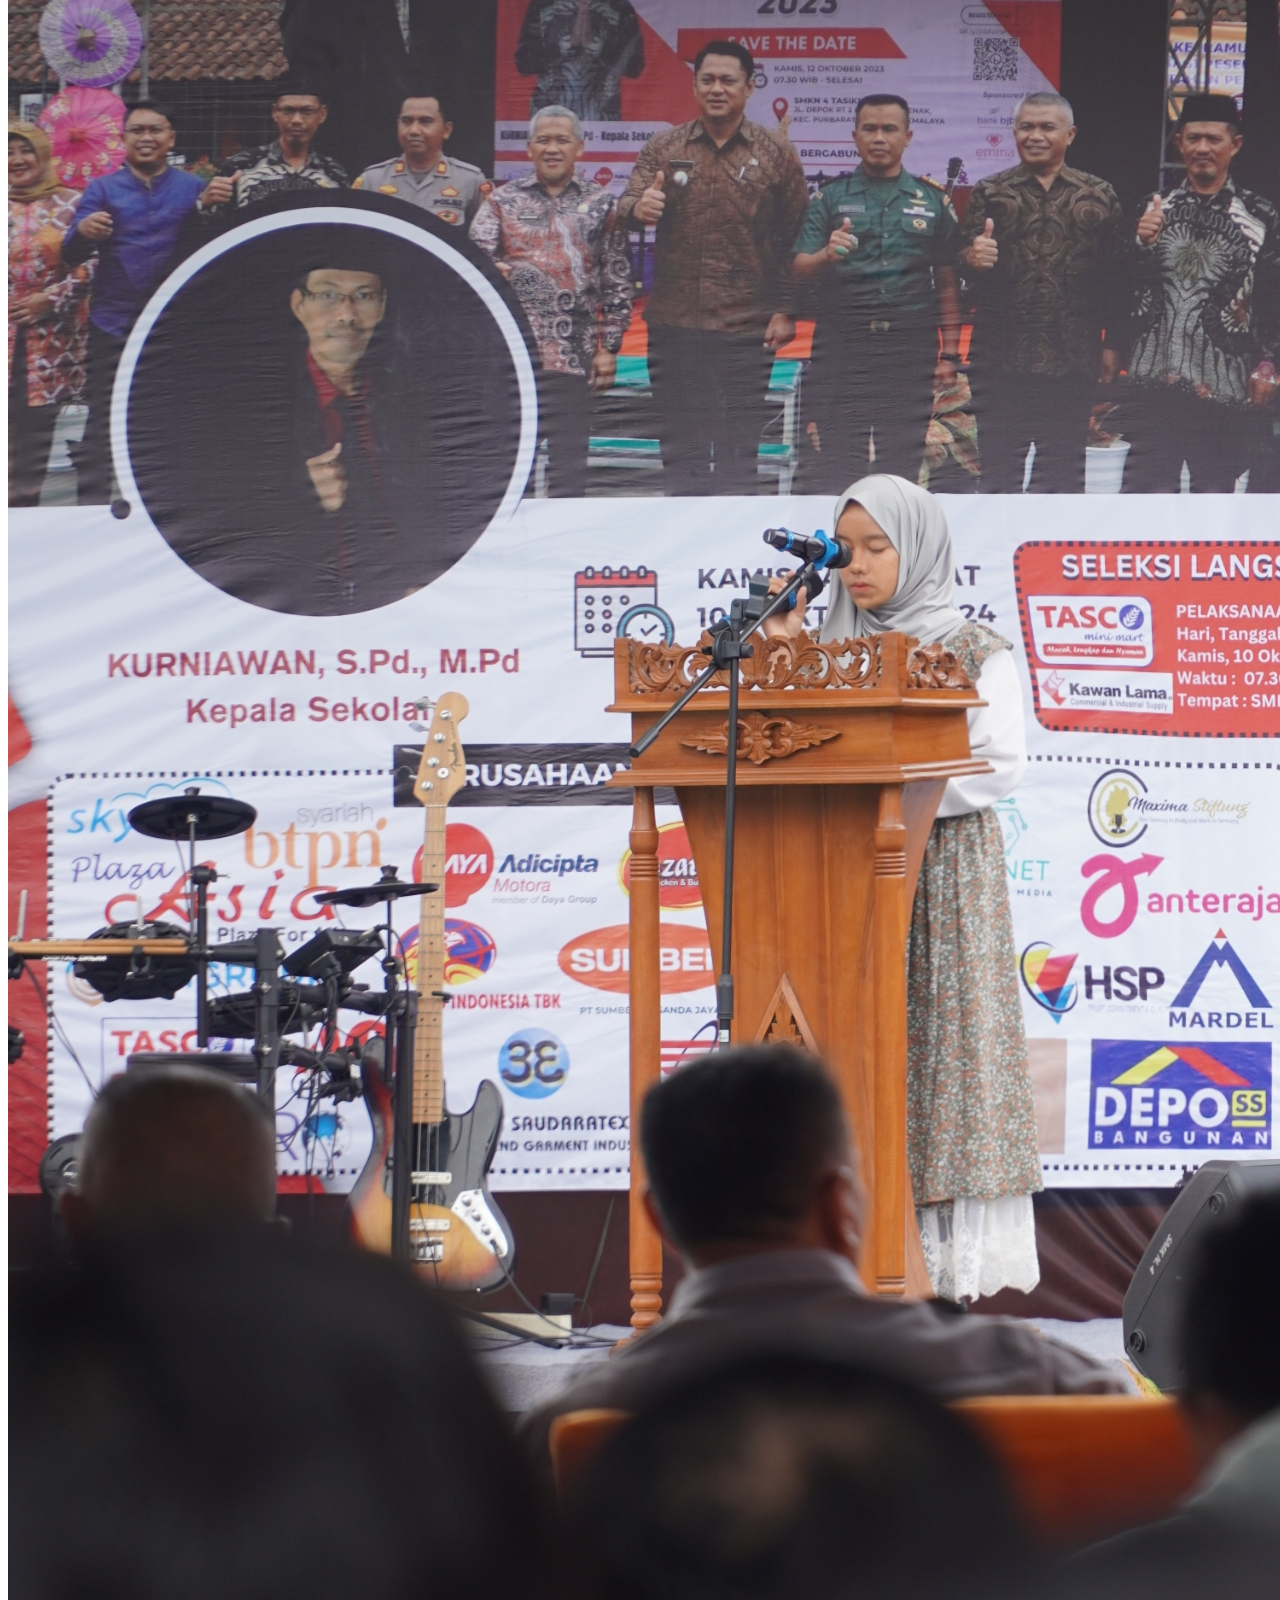
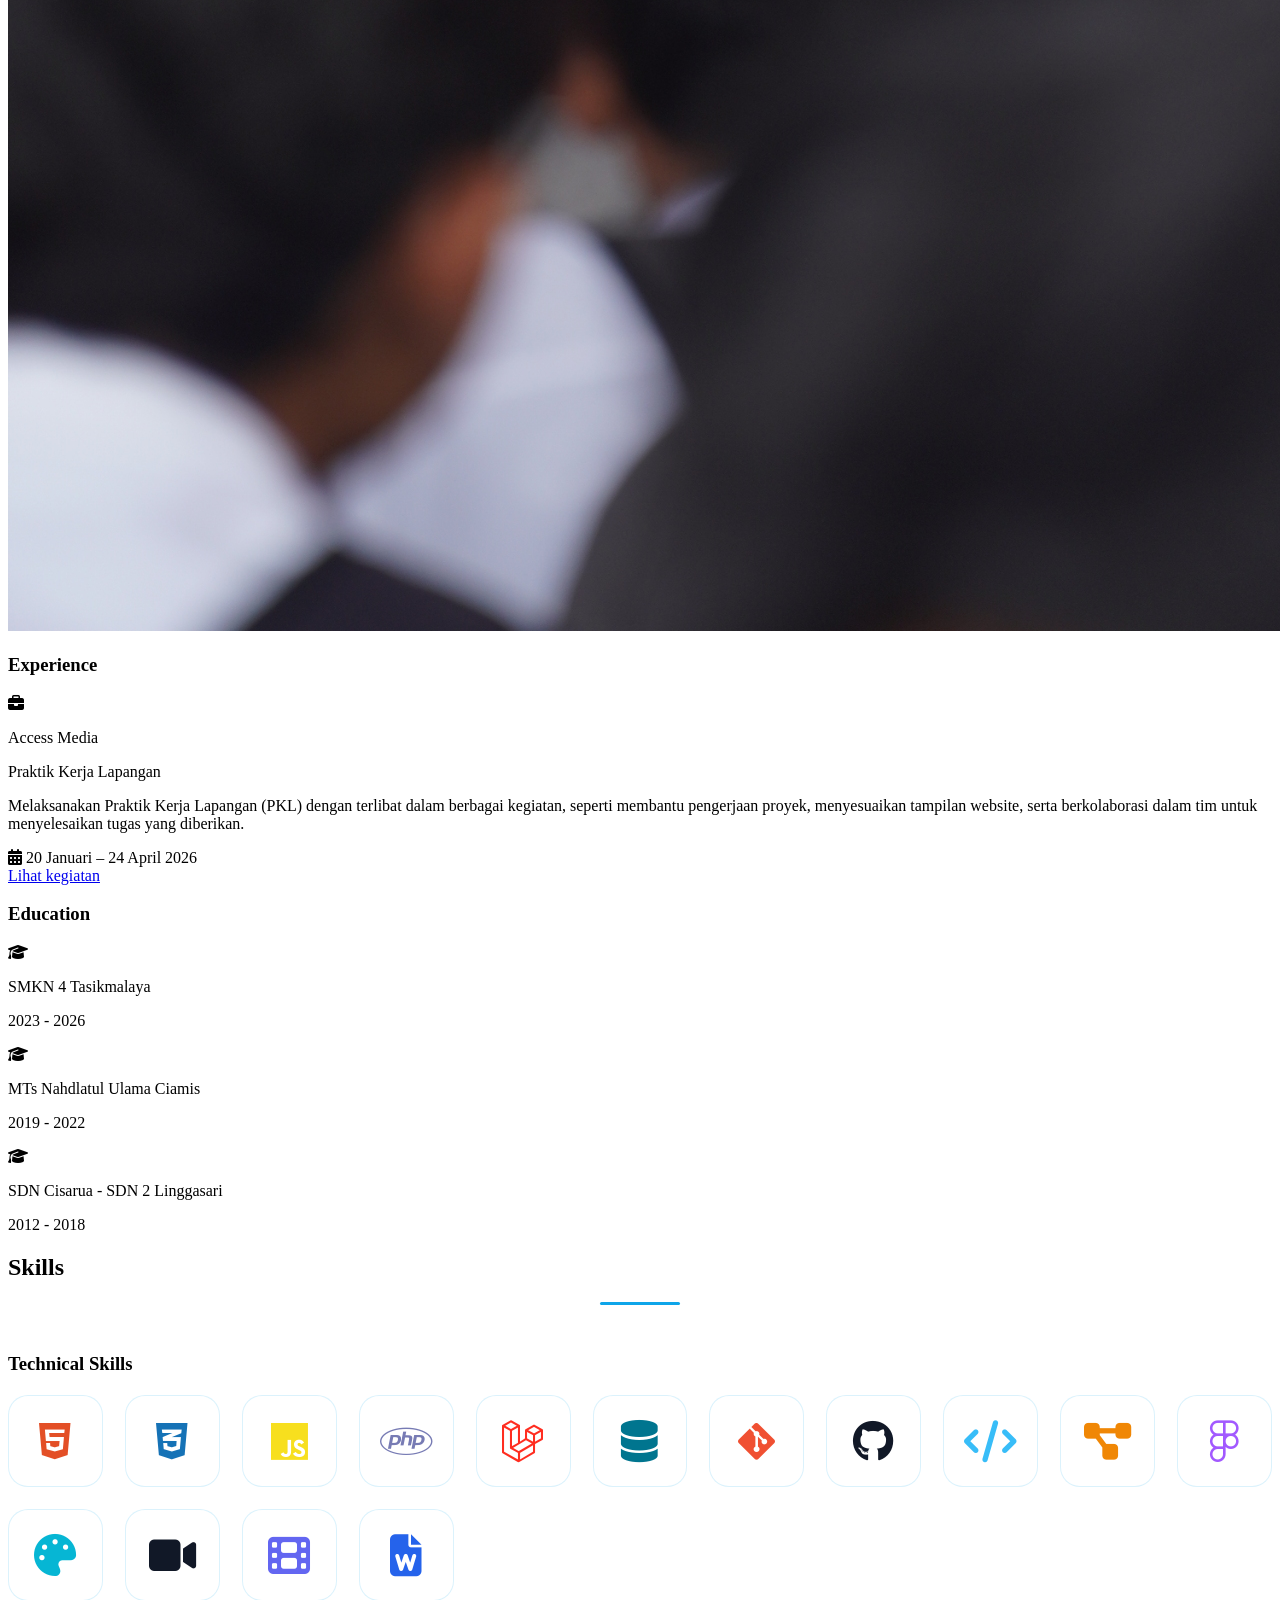
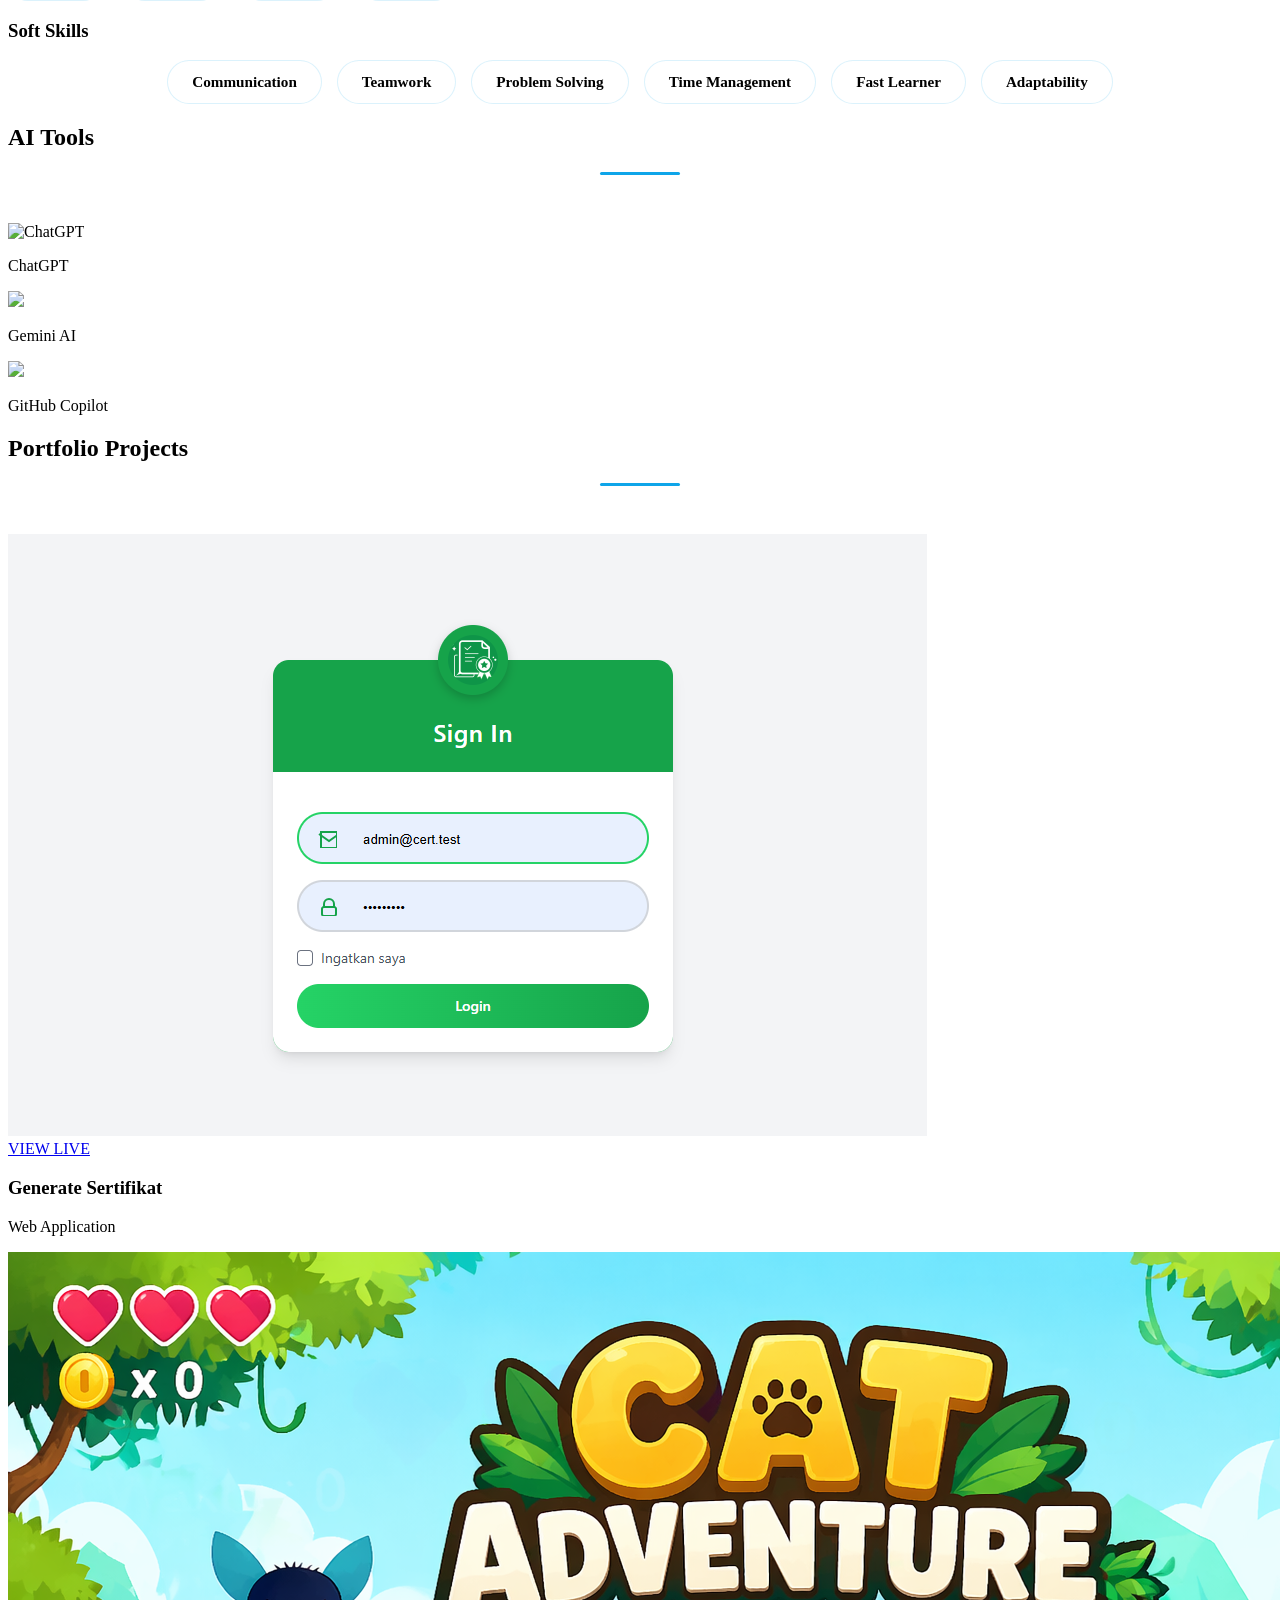
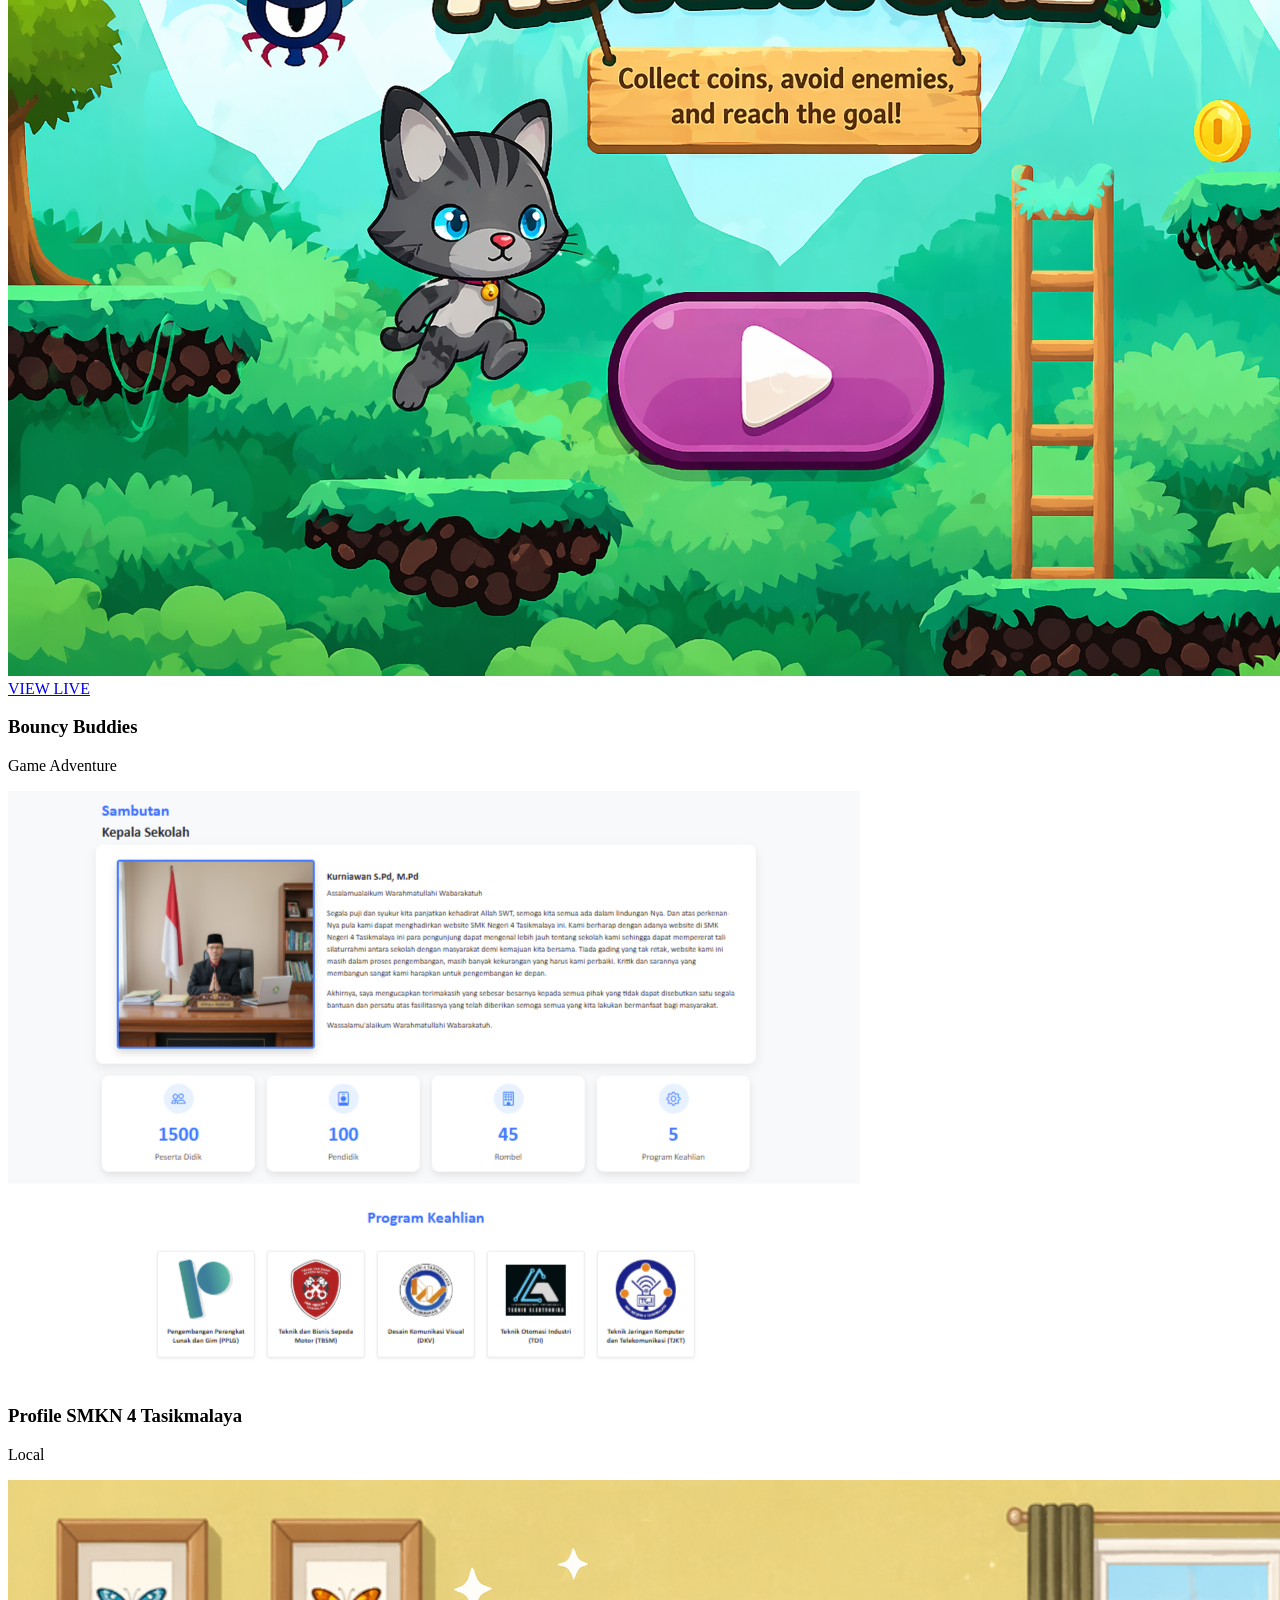
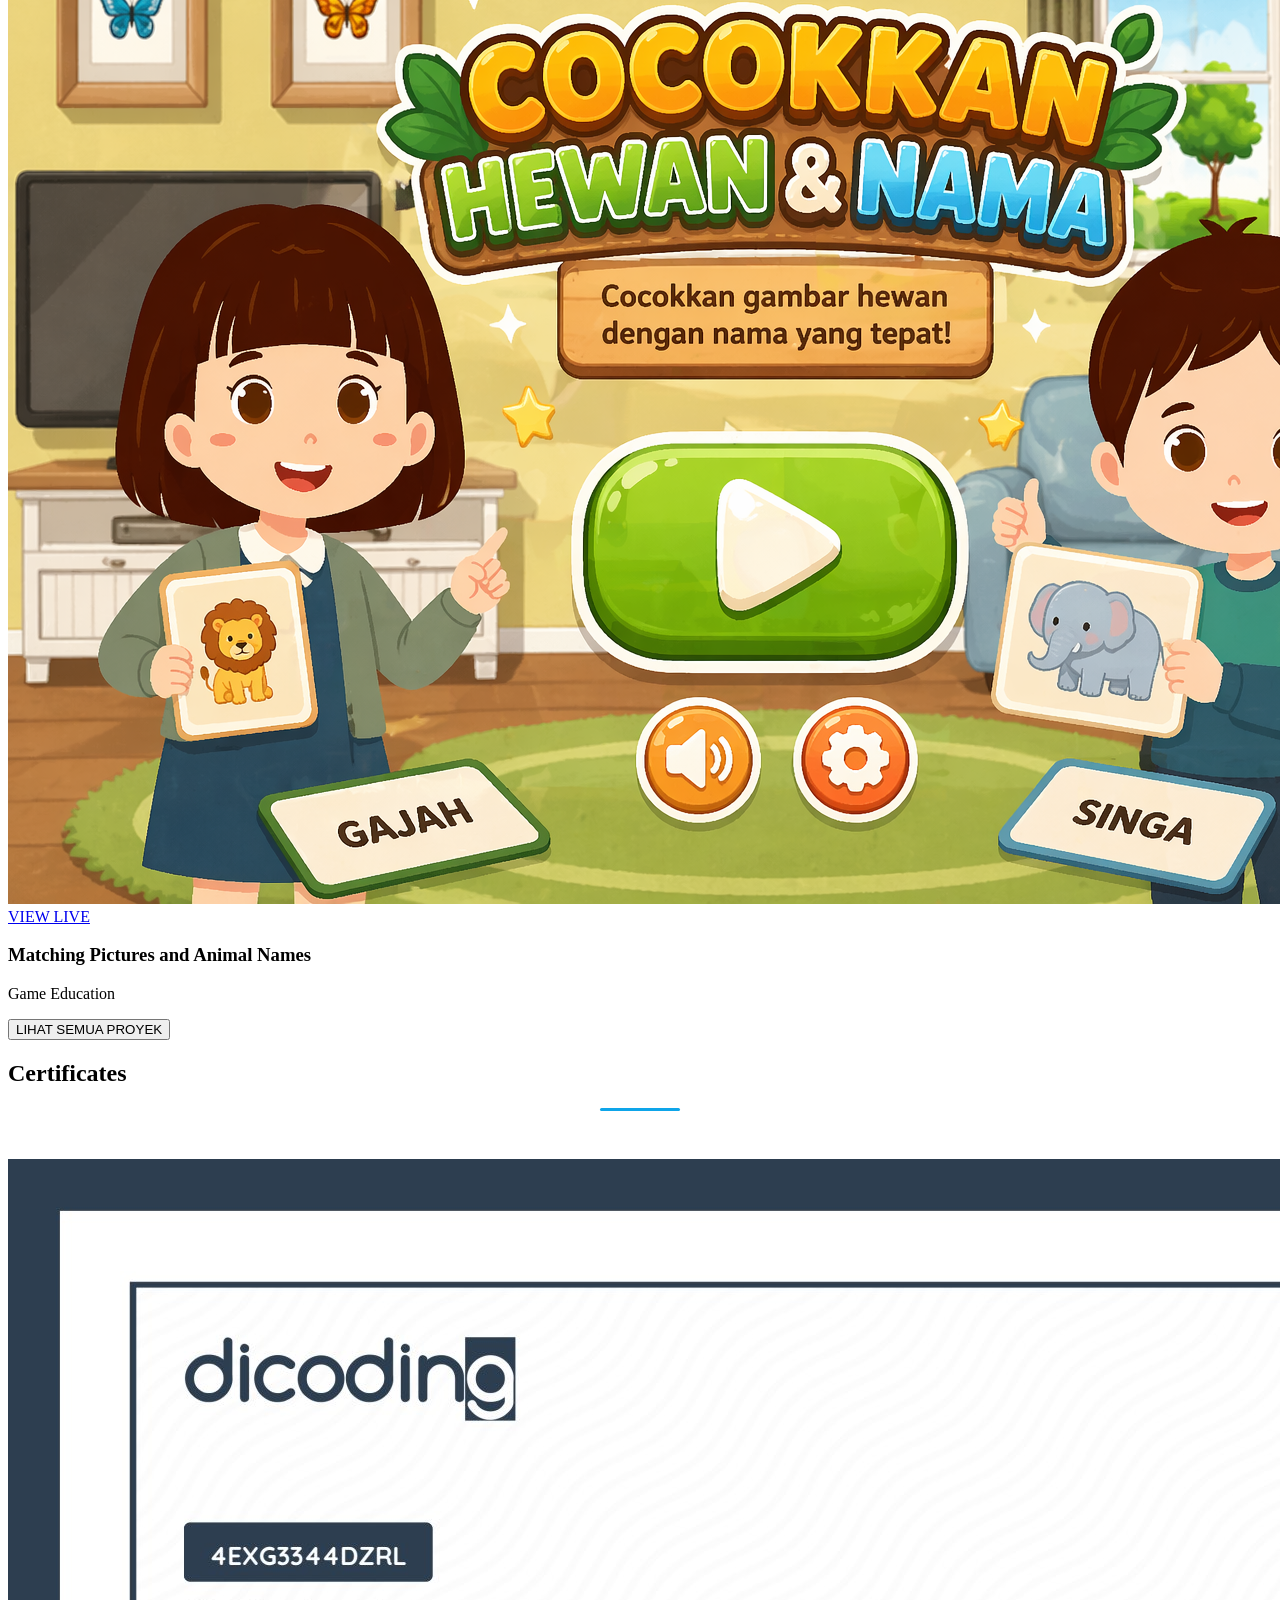
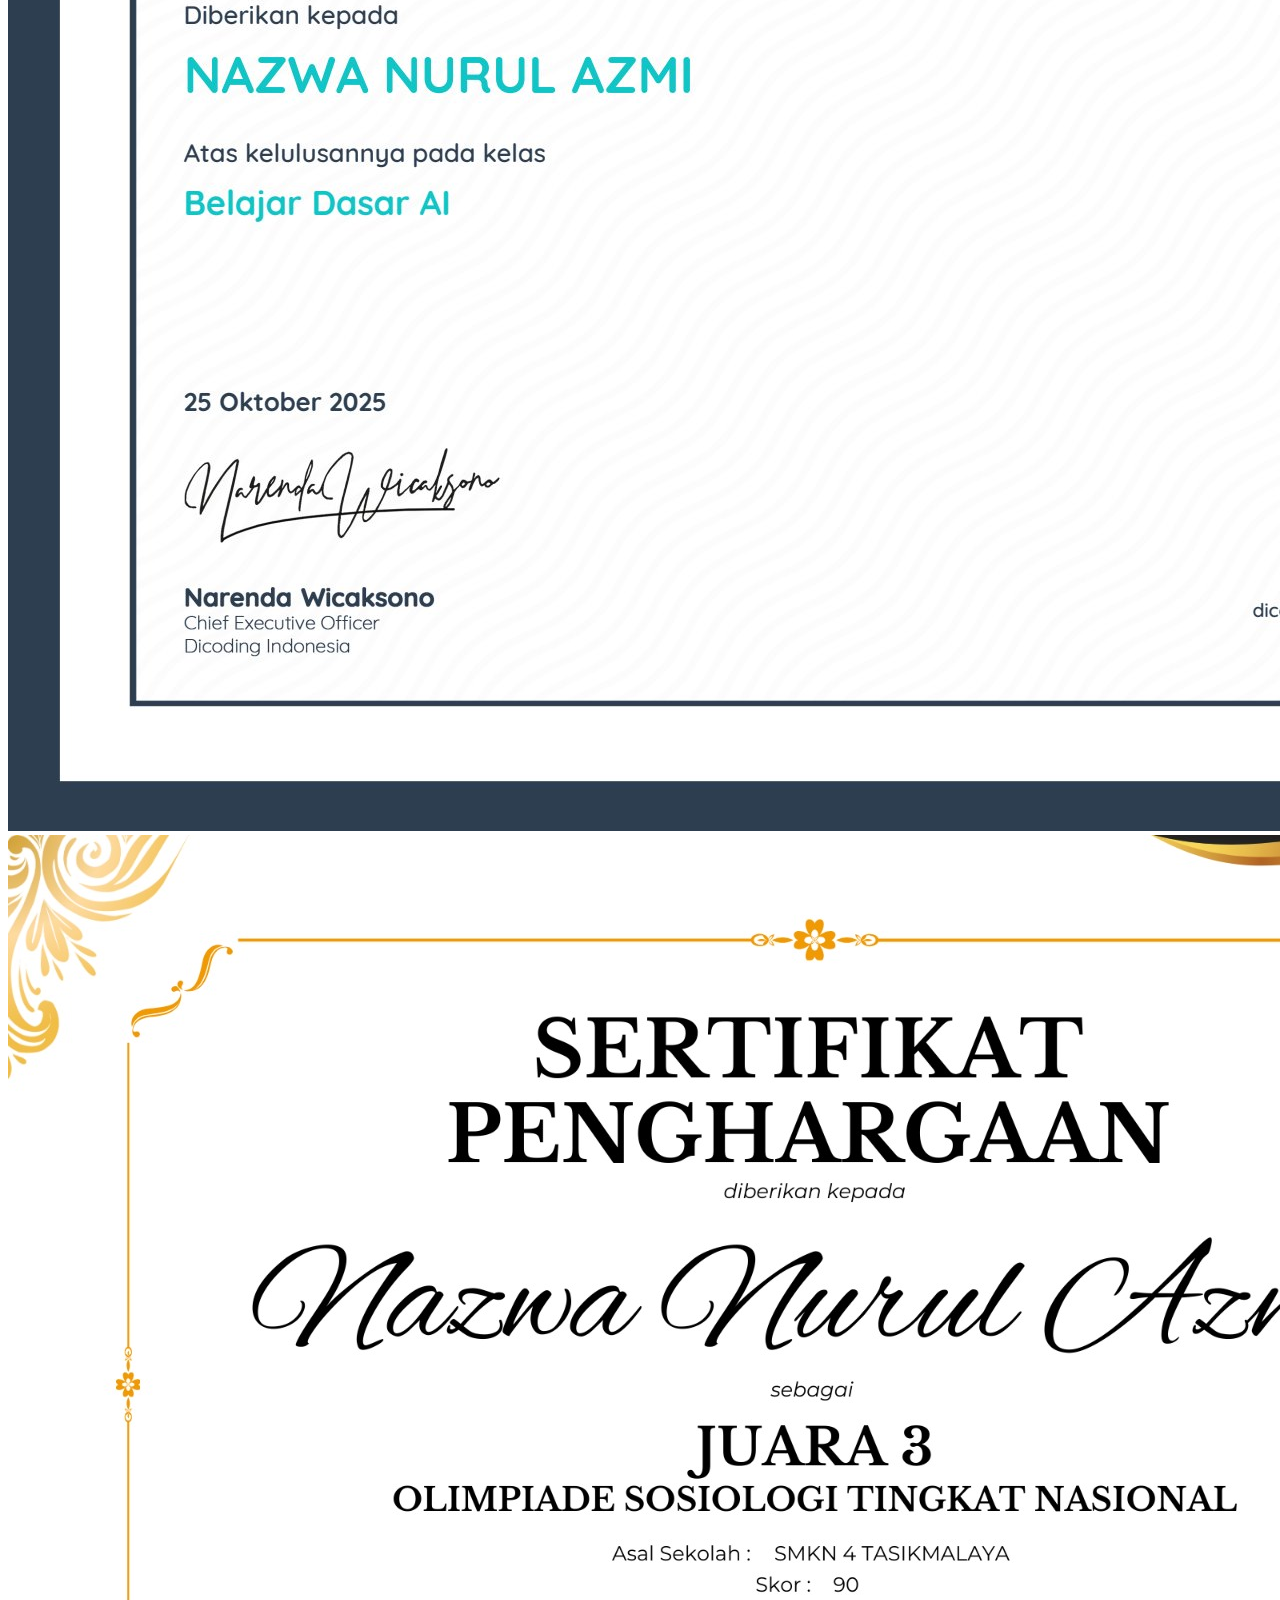
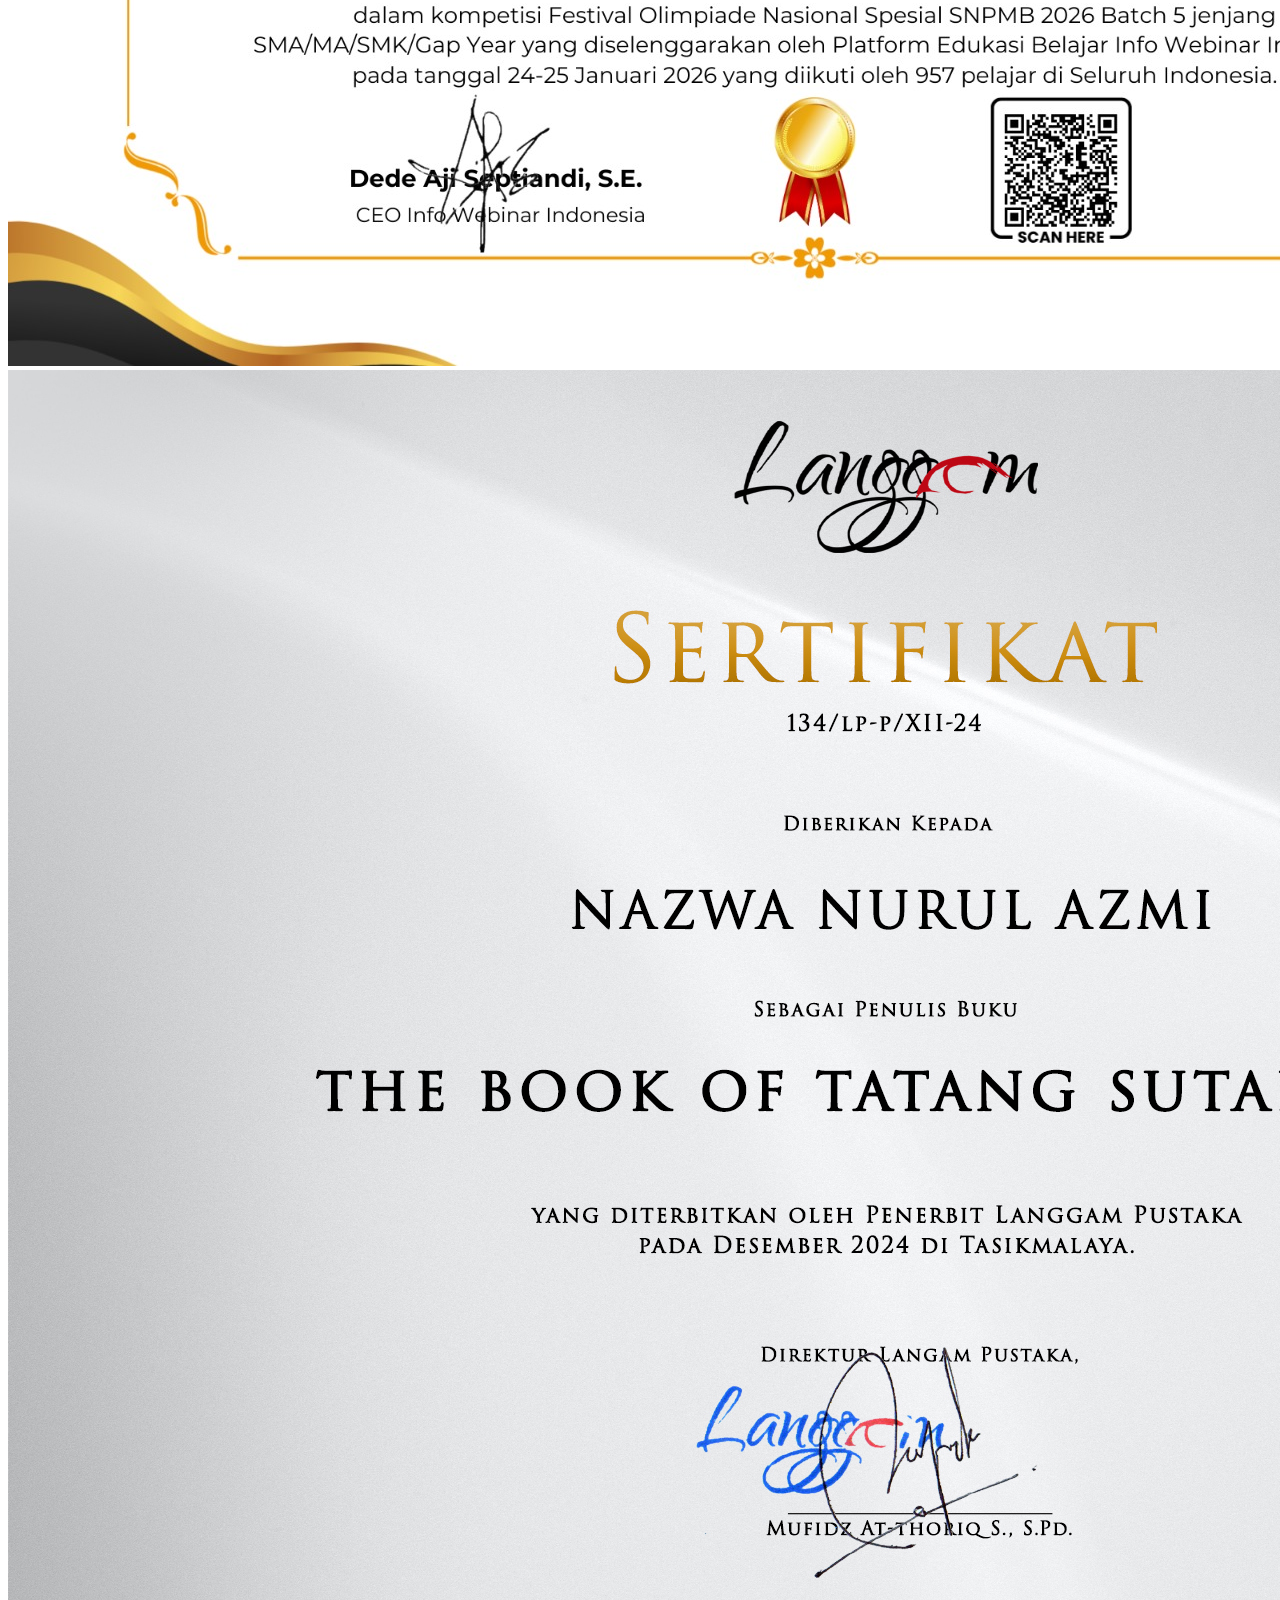
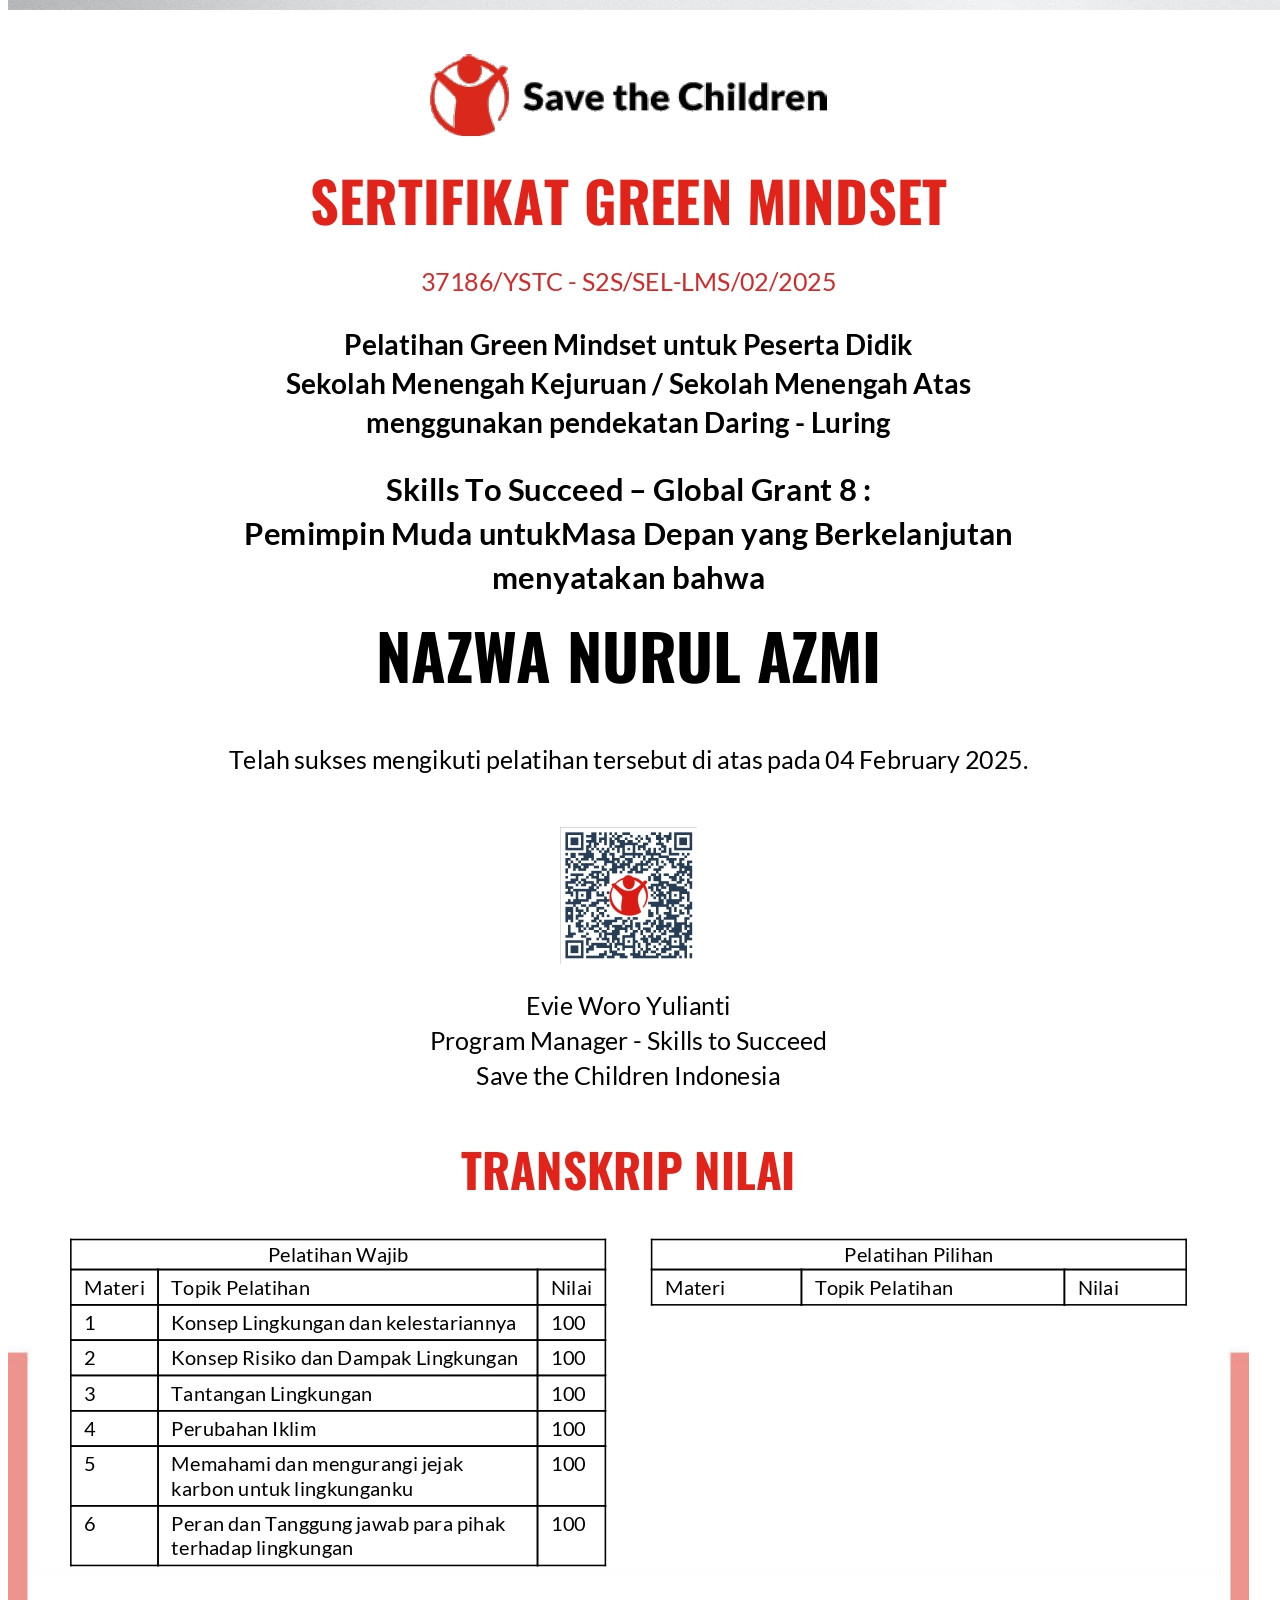
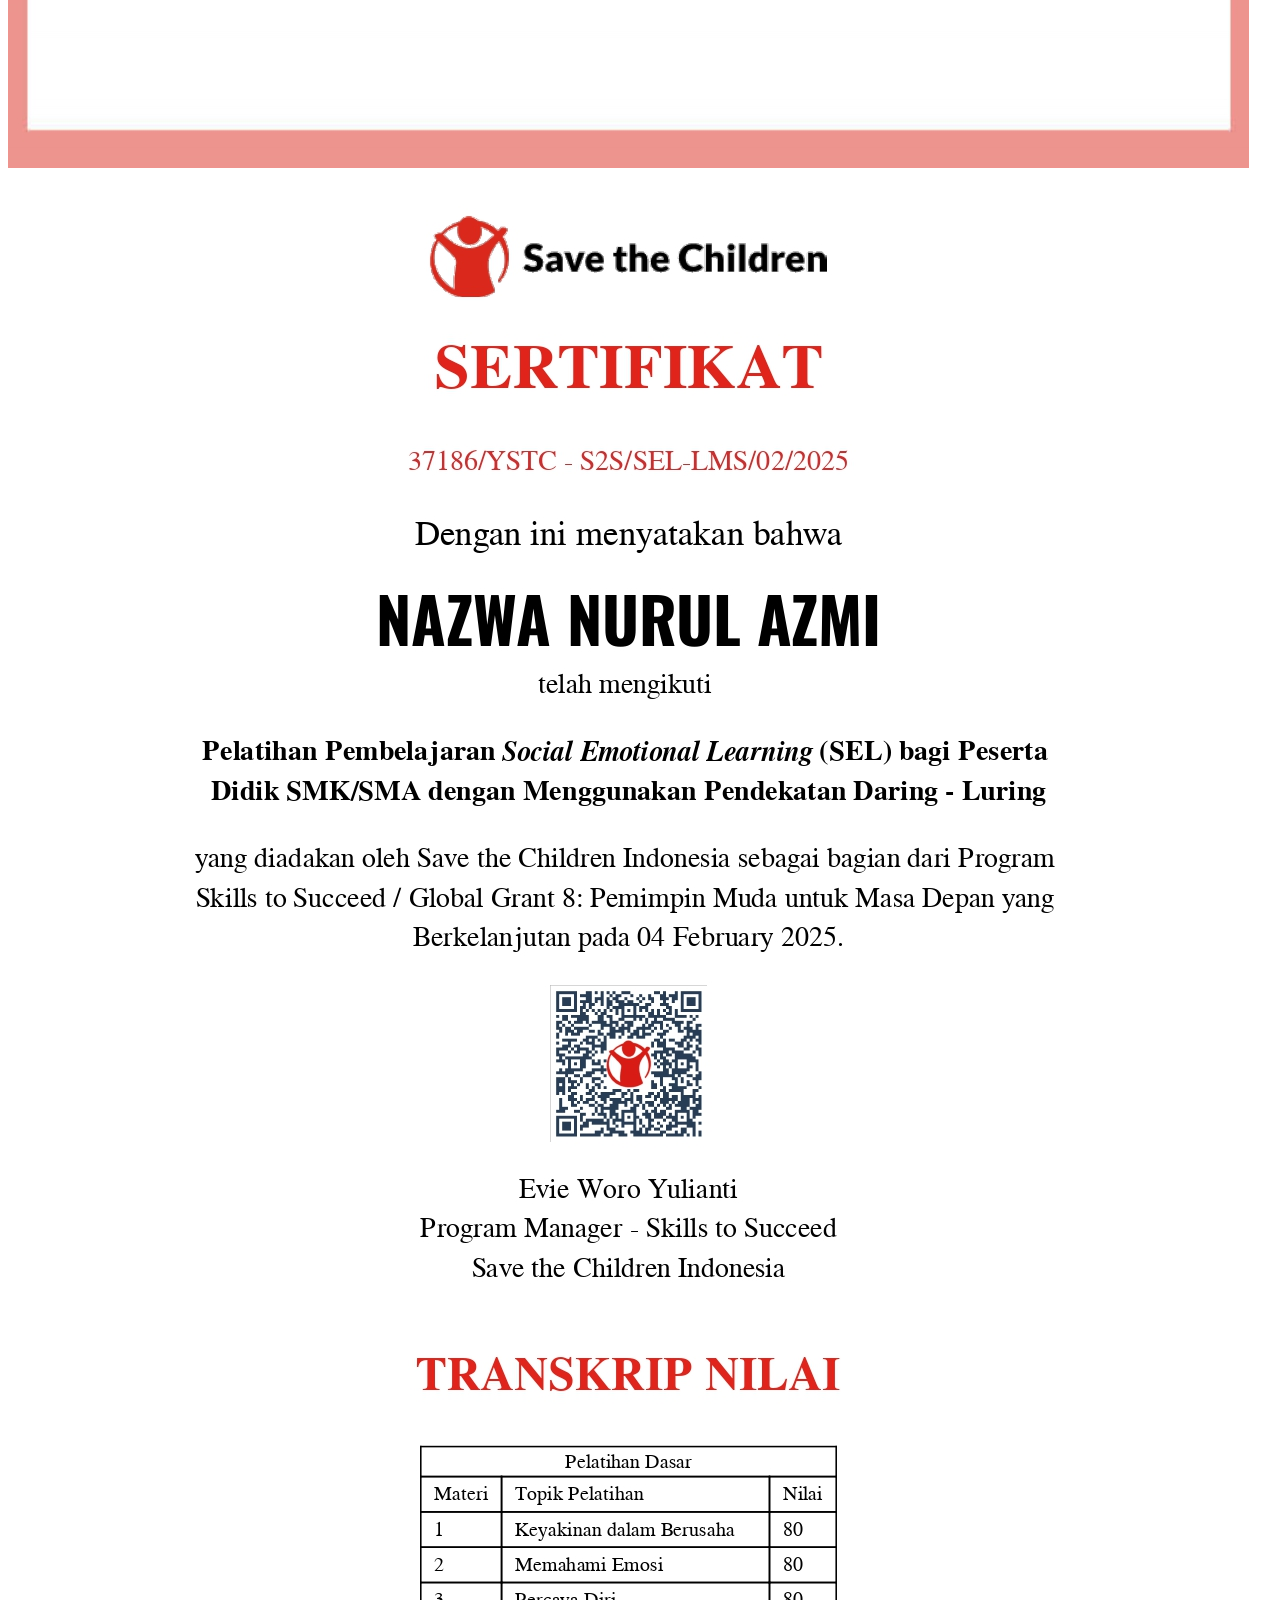
==== commit 002fcf03: "portofolio-nazwa" ====
--- a/index.html
+++ b/index.html
@@ -310,7 +310,7 @@
     </div>
     </section>
 
-    <section id="skills" class="py-24 px-6">
+    <!-- <section id="skills" class="py-24 px-6">
         <div class="max-w-5xl mx-auto flex flex-col items-center">
             <h2 class="section-title main-title">Technical Skills</h2>
             <div class="scene mt-12">
@@ -318,7 +318,125 @@
             </div>
             <p class="mt-12 text-sm opacity-50 italic animate-pulse">Click the cube to rotate</p>
         </div>
+    </section> -->
+
+
+    
+    <section id="skills" class="py-24 px-6">
+        <div class="max-w-6xl mx-auto">
+
+            <h2 class="section-title main-title text-center">Skills</h2>
+
+            <!-- Technical Skills -->
+            <div class="mt-16">
+                <h3 class="text-2xl font-bold text-center mb-8">
+                    Technical Skills
+                </h3>
+
+                <div class="skills-grid">
+
+                    <div class="skill-card" data-skill="HTML5">
+                        <i class="fab fa-html5"></i>
+                    </div>
+
+                    <div class="skill-card" data-skill="CSS3">
+                        <i class="fab fa-css3-alt"></i>
+                    </div>
+
+                    <div class="skill-card" data-skill="JavaScript">
+                        <i class="fab fa-js"></i>
+                    </div>
+
+                    <div class="skill-card" data-skill="PHP">
+                        <i class="fab fa-php"></i>
+                    </div>
+
+                    <div class="skill-card" data-skill="Laravel">
+                        <i class="fab fa-laravel"></i>
+                    </div>
+
+                    <div class="skill-card" data-skill="MySQL">
+                        <i class="fas fa-database"></i>
+                    </div>
+
+                    <div class="skill-card" data-skill="Git">
+                        <i class="fab fa-git-alt"></i>
+                    </div>
+
+                    <div class="skill-card" data-skill="GitHub">
+                        <i class="fab fa-github"></i>
+                    </div>
+
+                    <div class="skill-card" data-skill="VS Code">
+                        <i class="fas fa-code"></i>
+                    </div>
+
+                    <div class="skill-card" data-skill="Draw.io">
+                        <i class="fas fa-project-diagram"></i>
+                    </div>
+
+                    <div class="skill-card" data-skill="Figma">
+                        <i class="fab fa-figma"></i>
+                    </div>
+
+                    <div class="skill-card" data-skill="Canva">
+                        <i class="fas fa-palette"></i>
+                    </div>
+
+                    <div class="skill-card" data-skill="CapCut">
+                        <i class="fas fa-video"></i>
+                    </div>
+
+                    <div class="skill-card" data-skill="InShot">
+                        <i class="fas fa-film"></i>
+                    </div>
+
+                    <div class="skill-card" data-skill="Microsoft Office">
+                        <i class="fas fa-file-word"></i>
+                    </div>
+
+                </div>
+            </div>
+
+            <!-- Soft Skills -->
+            <div class="mt-20">
+                <h3 class="text-2xl font-bold text-center mb-8">
+                    Soft Skills
+                </h3>
+
+                <div class="soft-skills-container">
+
+                    <span class="soft-skill-badge">
+                        Communication
+                    </span>
+
+                    <span class="soft-skill-badge">
+                        Teamwork
+                    </span>
+
+                    <span class="soft-skill-badge">
+                        Problem Solving
+                    </span>
+
+                    <span class="soft-skill-badge">
+                        Time Management
+                    </span>
+
+                    <span class="soft-skill-badge">
+                        Fast Learner
+                    </span>
+
+                    <span class="soft-skill-badge">
+                        Adaptability
+                    </span>
+
+                </div>
+            </div>
+
+        </div>
     </section>
+
+
 
     <section id="ai-tools" class="py-24 px-6 bg-deepBlue text-frostBlue relative">
         <div class="absolute inset-0 bg-gradient-to-b from-transparent to-mutedSlate/30 pointer-events-none"></div>
--- a/assets/css/style.css
+++ b/assets/css/style.css
@@ -54,40 +54,267 @@
 }
 
 /* 3D Cube Styling - Updated for new theme */
-.scene {
-    width: 200px;
-    height: 200px;
-    perspective: 1000px;
-}
-.cube {
-    width: 100%;
-    height: 100%;
-    position: relative;
-    transform-style: preserve-3d;
-    transform: translateZ(-100px) rotateX(-20deg) rotateY(20deg);
-    transition: transform 1s cubic-bezier(0.19, 1, 0.22, 1);
-    cursor: pointer;
-}
-.cube__face {
-    position: absolute;
-    width: 200px;
-    height: 200px;
-    display: flex;
-    flex-direction: column;
-    align-items: center;
-    justify-content: center;
-    border: 2px solid #0ea5e9;
-    background: #f8fafc;
-    backface-visibility: hidden;
-    @apply dark:bg-deepBlue;
-}
-
-.cube__face--front  { transform: rotateY(  0deg) translateZ(100px); }
-.cube__face--back   { transform: rotateY(180deg) translateZ(100px); }
-.cube__face--right  { transform: rotateY( 90deg) translateZ(100px); }
-.cube__face--left   { transform: rotateY(-90deg) translateZ(100px); }
-.cube__face--top    { transform: rotateX( 90deg) translateZ(100px); }
-.cube__face--bottom { transform: rotateX(-90deg) translateZ(100px); }
+
+/* ===============================
+   SKILLS SECTION
+================================== */
+
+.skills-grid{
+    display:grid;
+    grid-template-columns:repeat(auto-fit,minmax(90px,1fr));
+    gap:22px;
+    margin-top:20px;
+}
+
+.skill-card{
+    position:relative;
+    display:flex;
+    align-items:center;
+    justify-content:center;
+    height:90px;
+    border-radius:20px;
+
+    background:rgba(255,255,255,.65);
+    border:1px solid rgba(14,165,233,.15);
+
+    backdrop-filter:blur(12px);
+    -webkit-backdrop-filter:blur(12px);
+
+    transition:.35s ease;
+    cursor:pointer;
+    overflow:hidden;
+}
+
+/* Dark Mode */
+.dark .skill-card{
+    background:rgba(15,23,42,.75);
+    border:1px solid rgba(56,189,248,.15);
+}
+
+.skill-card:hover{
+
+    transform:translateY(-8px) scale(1.05);
+
+    box-shadow:
+    0 10px 30px rgba(14,165,233,.25);
+
+    border-color:#38bdf8;
+}
+
+.skill-card i{
+
+    font-size:42px;
+
+    transition:.35s ease;
+}
+
+/* ===============================
+   ICON COLORS
+================================== */
+
+.fa-html5{
+    color:#E34F26;
+}
+
+.fa-css3-alt{
+    color:#1572B6;
+}
+
+.fa-js{
+    color:#F7DF1E;
+}
+
+.fa-php{
+    color:#777BB4;
+}
+
+.fa-laravel{
+    color:#FF2D20;
+}
+
+.fa-github{
+    color:#111827;
+}
+
+.dark .fa-github{
+    color:#ffffff;
+}
+
+.fa-git-alt{
+    color:#F05032;
+}
+
+.fa-database{
+    color:#00758F;
+}
+
+.fa-code{
+    color:#38bdf8;
+}
+
+.fa-project-diagram{
+    color:#F08705;
+}
+
+.fa-figma{
+    color:#A259FF;
+}
+
+.fa-palette{
+    color:#06B6D4;
+}
+
+.fa-video{
+    color:#111827;
+}
+
+.dark .fa-video{
+    color:#ffffff;
+}
+
+.fa-film{
+    color:#6366F1;
+}
+
+.fa-file-word{
+    color:#2563EB;
+}
+
+/* ===============================
+ TOOLTIP
+================================== */
+
+.skill-card::after{
+
+    content:attr(data-skill);
+
+    position:absolute;
+
+    bottom:10px;
+
+    left:50%;
+
+    transform:translateX(-50%) translateY(12px);
+
+    font-size:.70rem;
+
+    white-space:nowrap;
+
+    opacity:0;
+
+    transition:.25s;
+
+    color:#0ea5e9;
+
+    font-weight:600;
+}
+
+.dark .skill-card::after{
+
+    color:#7dd3fc;
+}
+
+.skill-card:hover::after{
+
+    opacity:1;
+
+    transform:translateX(-50%) translateY(0);
+}
+
+.skill-card:hover i{
+
+    transform:translateY(-10px) scale(1.15);
+}
+
+/* ===============================
+SOFT SKILLS
+================================== */
+
+.soft-skills-container{
+
+    display:flex;
+
+    justify-content:center;
+
+    flex-wrap:wrap;
+
+    gap:15px;
+}
+
+.soft-skill-badge{
+
+    padding:12px 24px;
+
+    border-radius:999px;
+
+    font-size:.95rem;
+
+    font-weight:600;
+
+    transition:.35s ease;
+
+    border:1px solid rgba(14,165,233,.15);
+
+    background:rgba(255,255,255,.7);
+
+    backdrop-filter:blur(12px);
+
+    -webkit-backdrop-filter:blur(12px);
+}
+
+.dark .soft-skill-badge{
+
+    background:rgba(15,23,42,.75);
+
+    border:1px solid rgba(56,189,248,.15);
+}
+
+.soft-skill-badge:hover{
+
+    transform:translateY(-5px);
+
+    background:#0ea5e9;
+
+    color:white;
+
+    box-shadow:0 8px 25px rgba(14,165,233,.25);
+}
+
+/* ===============================
+RESPONSIVE
+================================== */
+
+@media(max-width:768px){
+
+    .skills-grid{
+
+        grid-template-columns:repeat(3,1fr);
+
+        gap:18px;
+    }
+
+    .skill-card{
+
+        height:80px;
+    }
+
+    .skill-card i{
+
+        font-size:36px;
+    }
+
+    .soft-skill-badge{
+
+        font-size:.85rem;
+
+        padding:10px 18px;
+    }
+
+}
+```
+
+
+
 
 
 /* Pastikan animasi background di belakang foto mengikuti bentuk kotak */
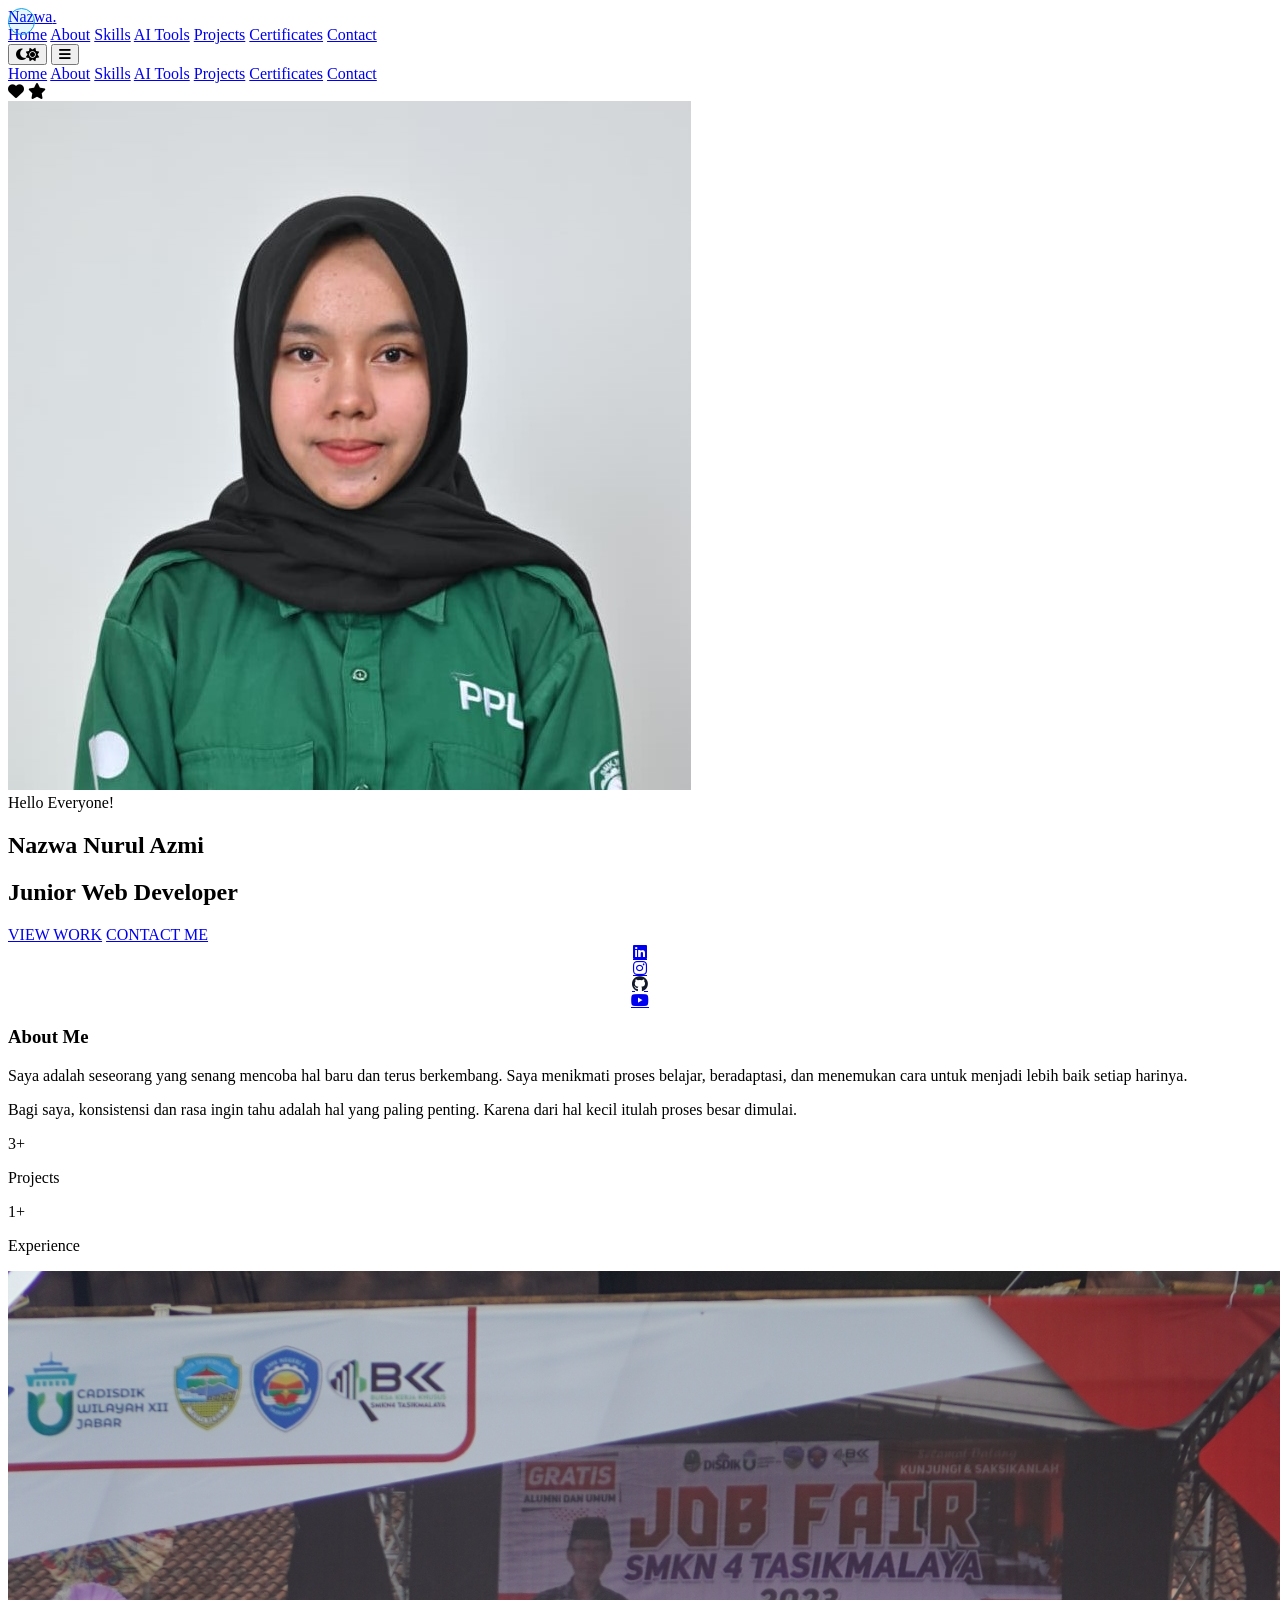
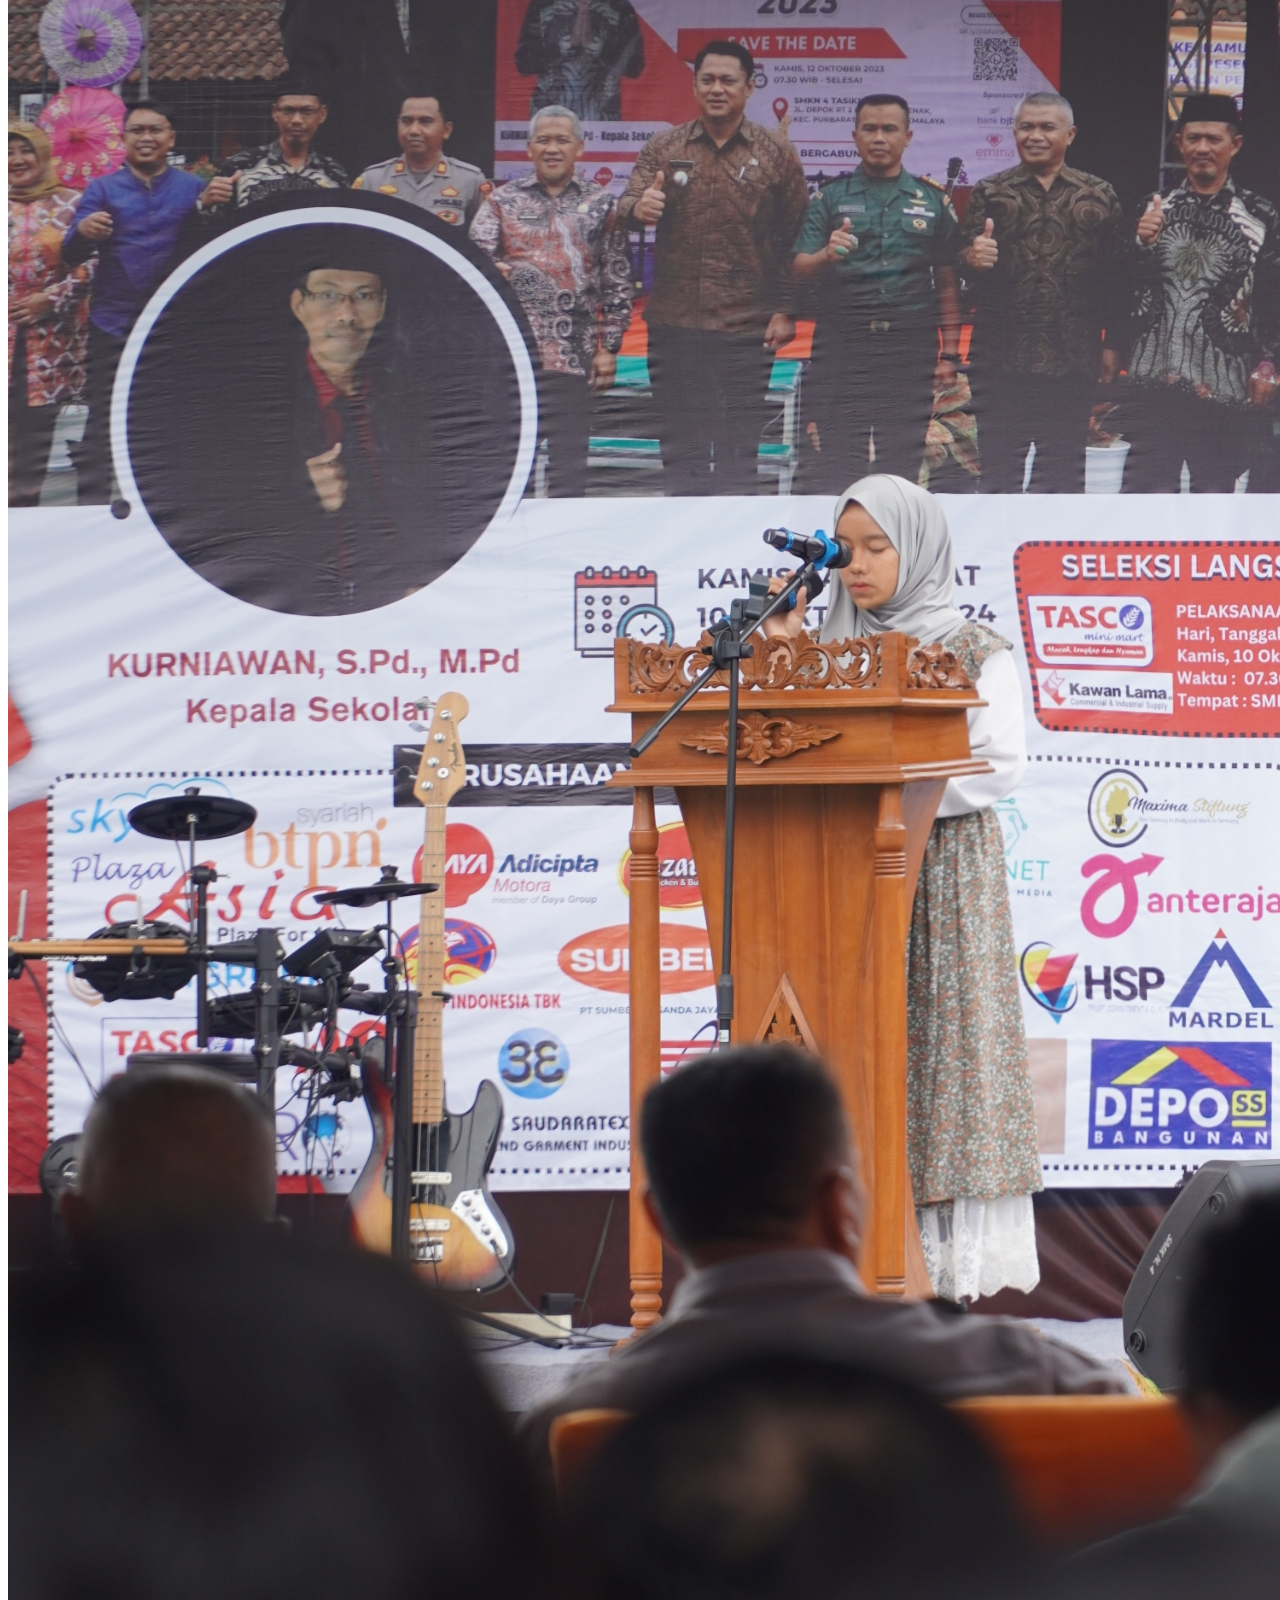
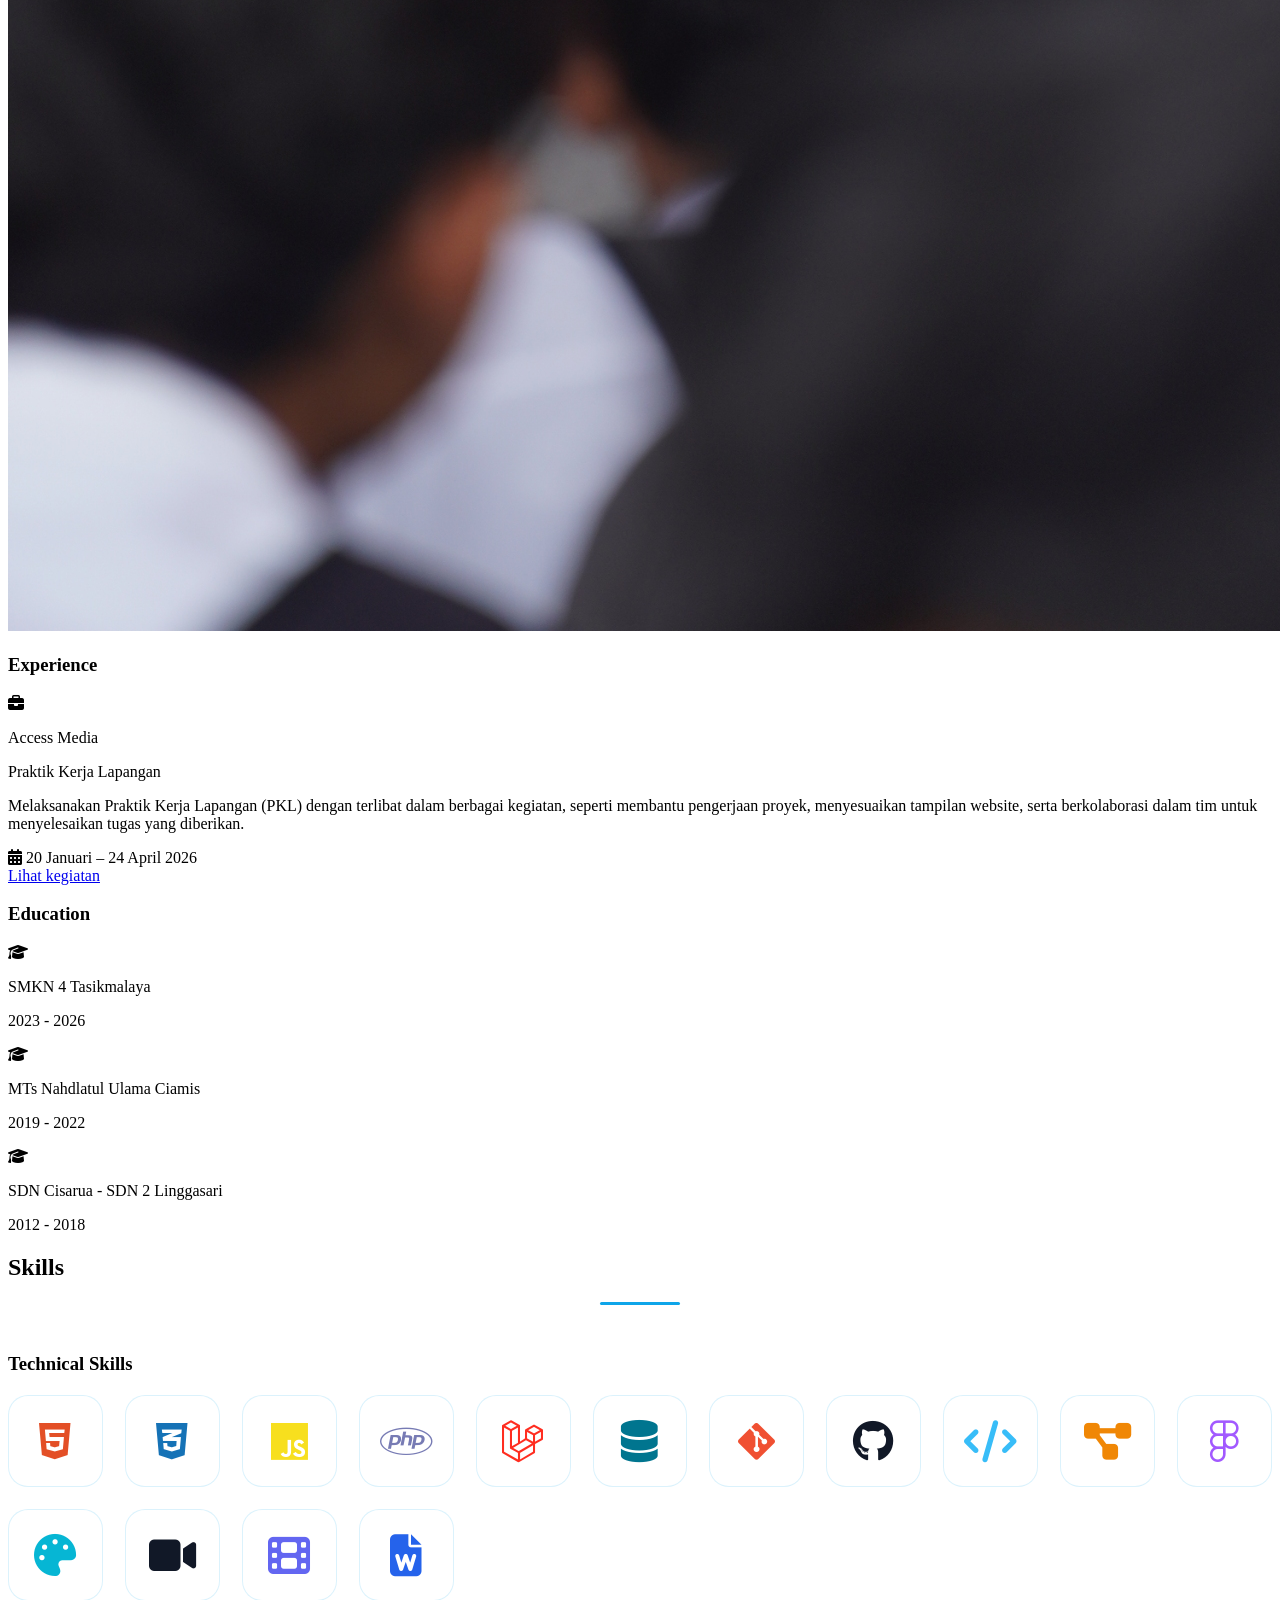
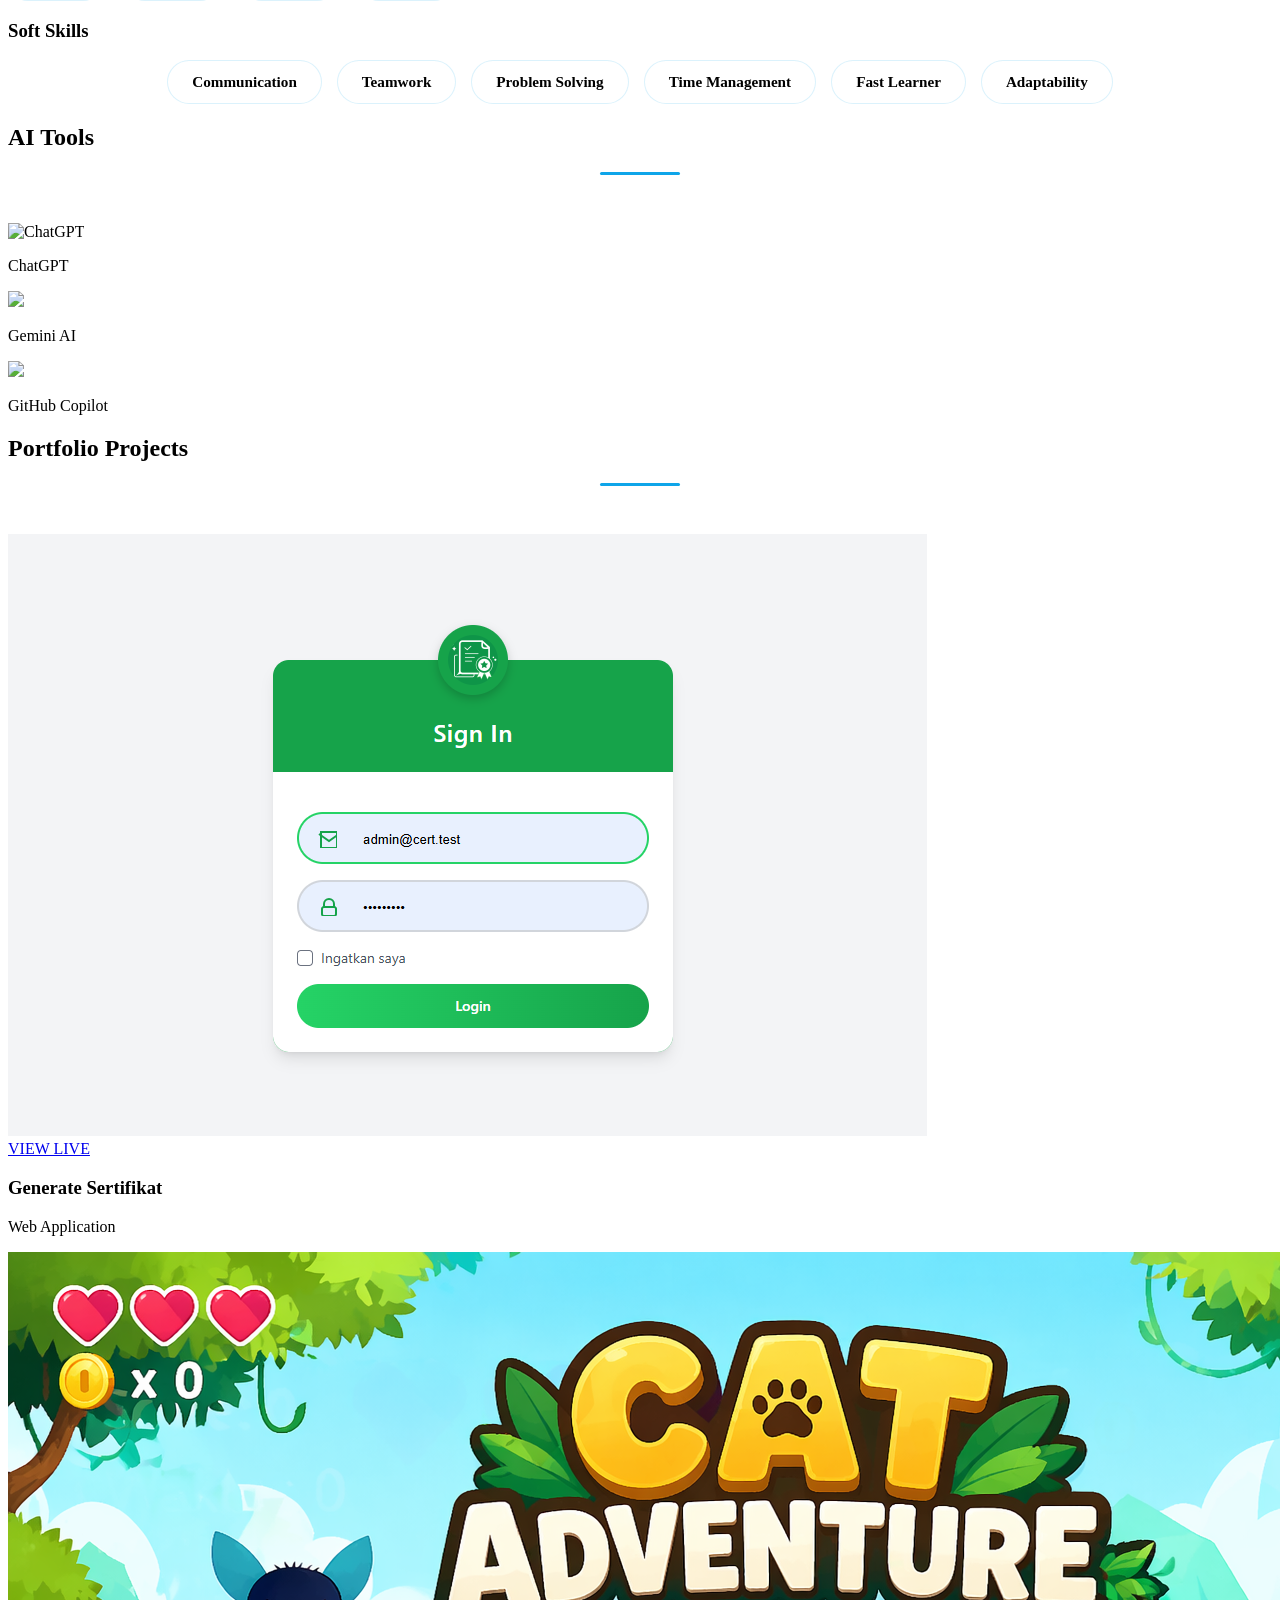
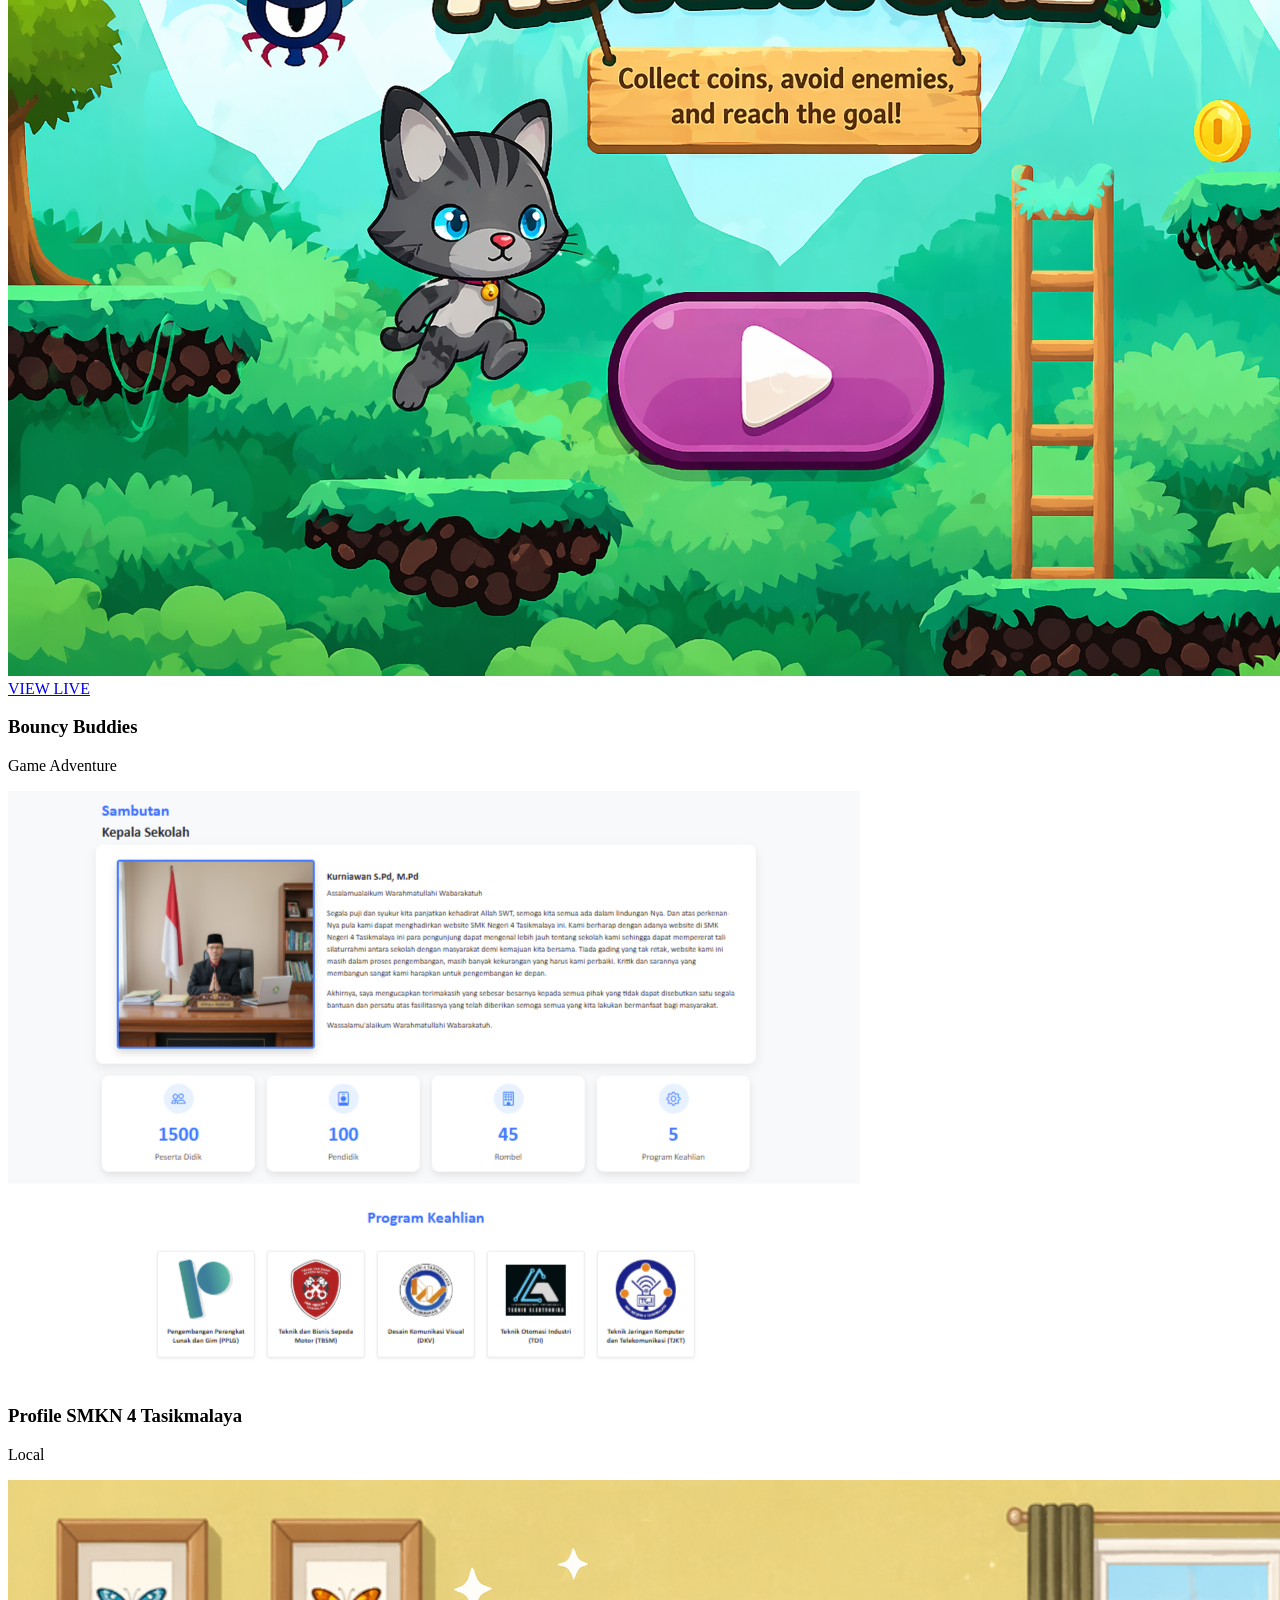
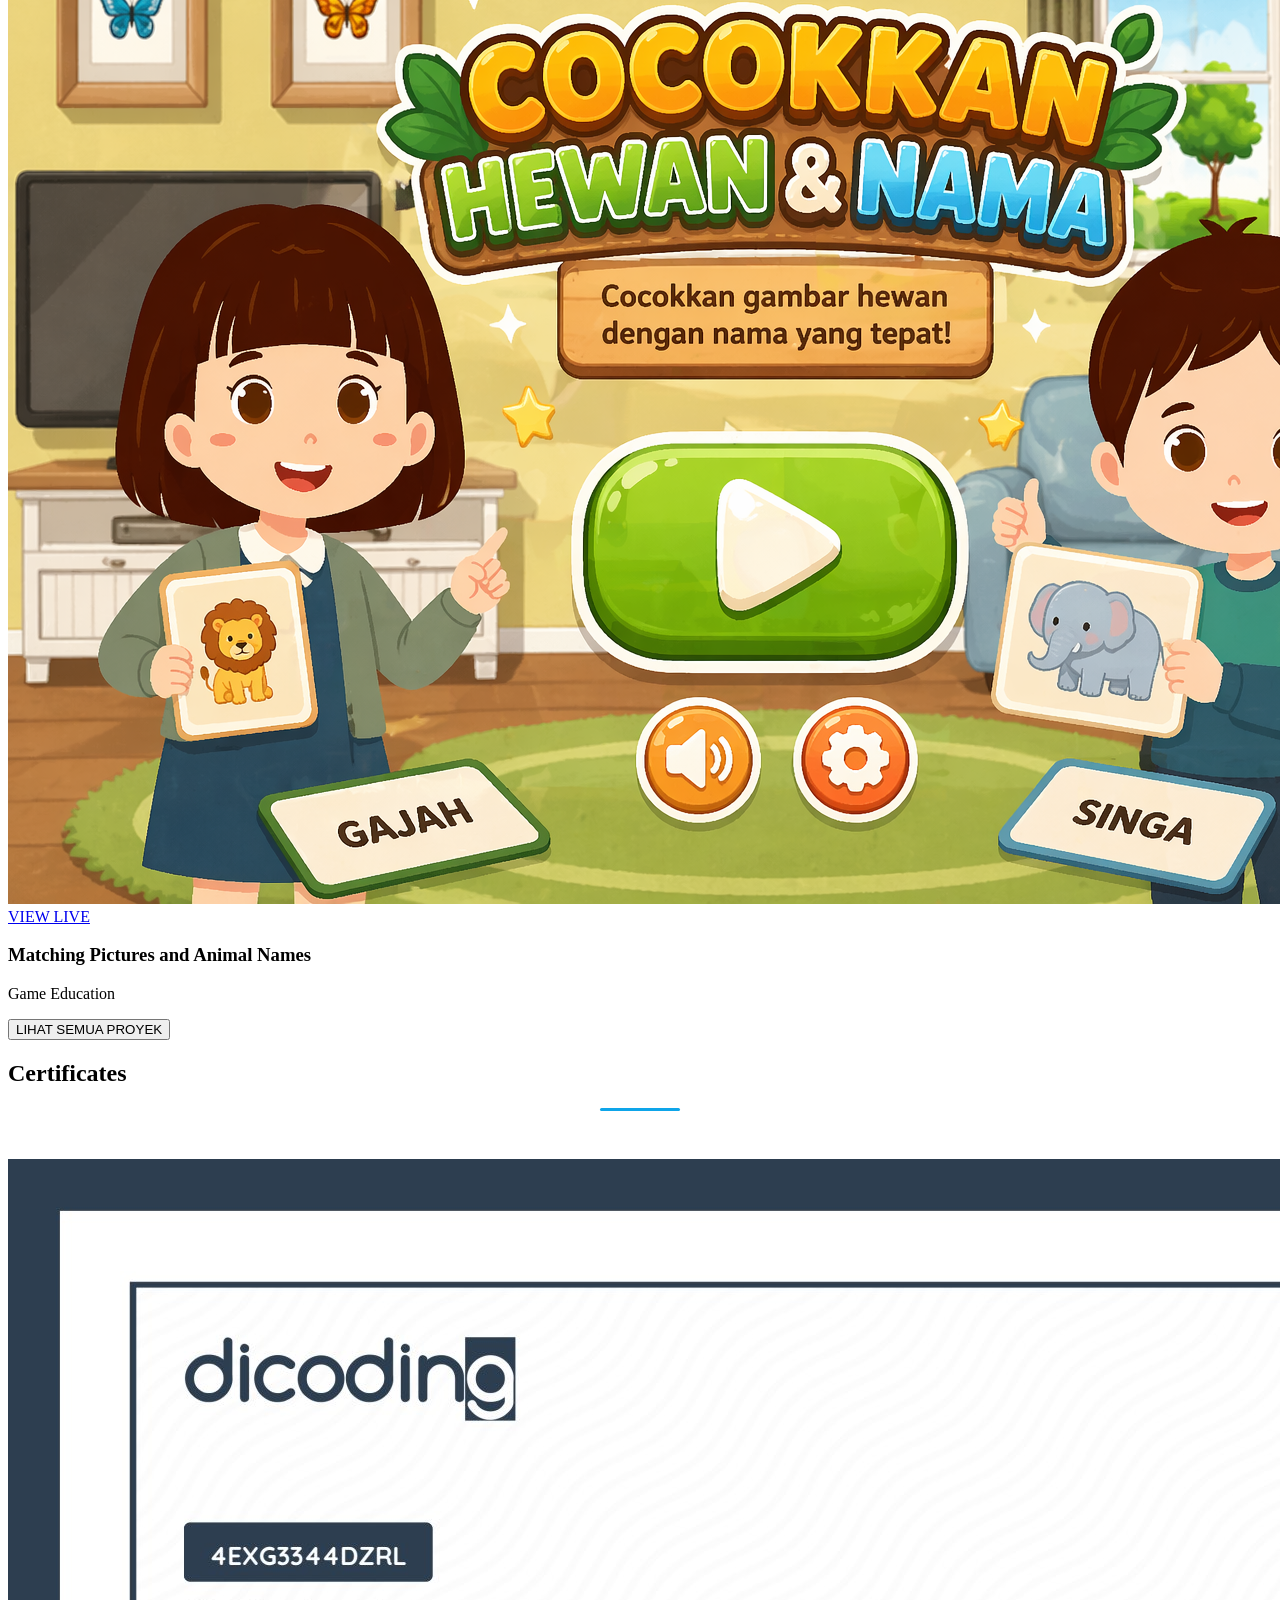
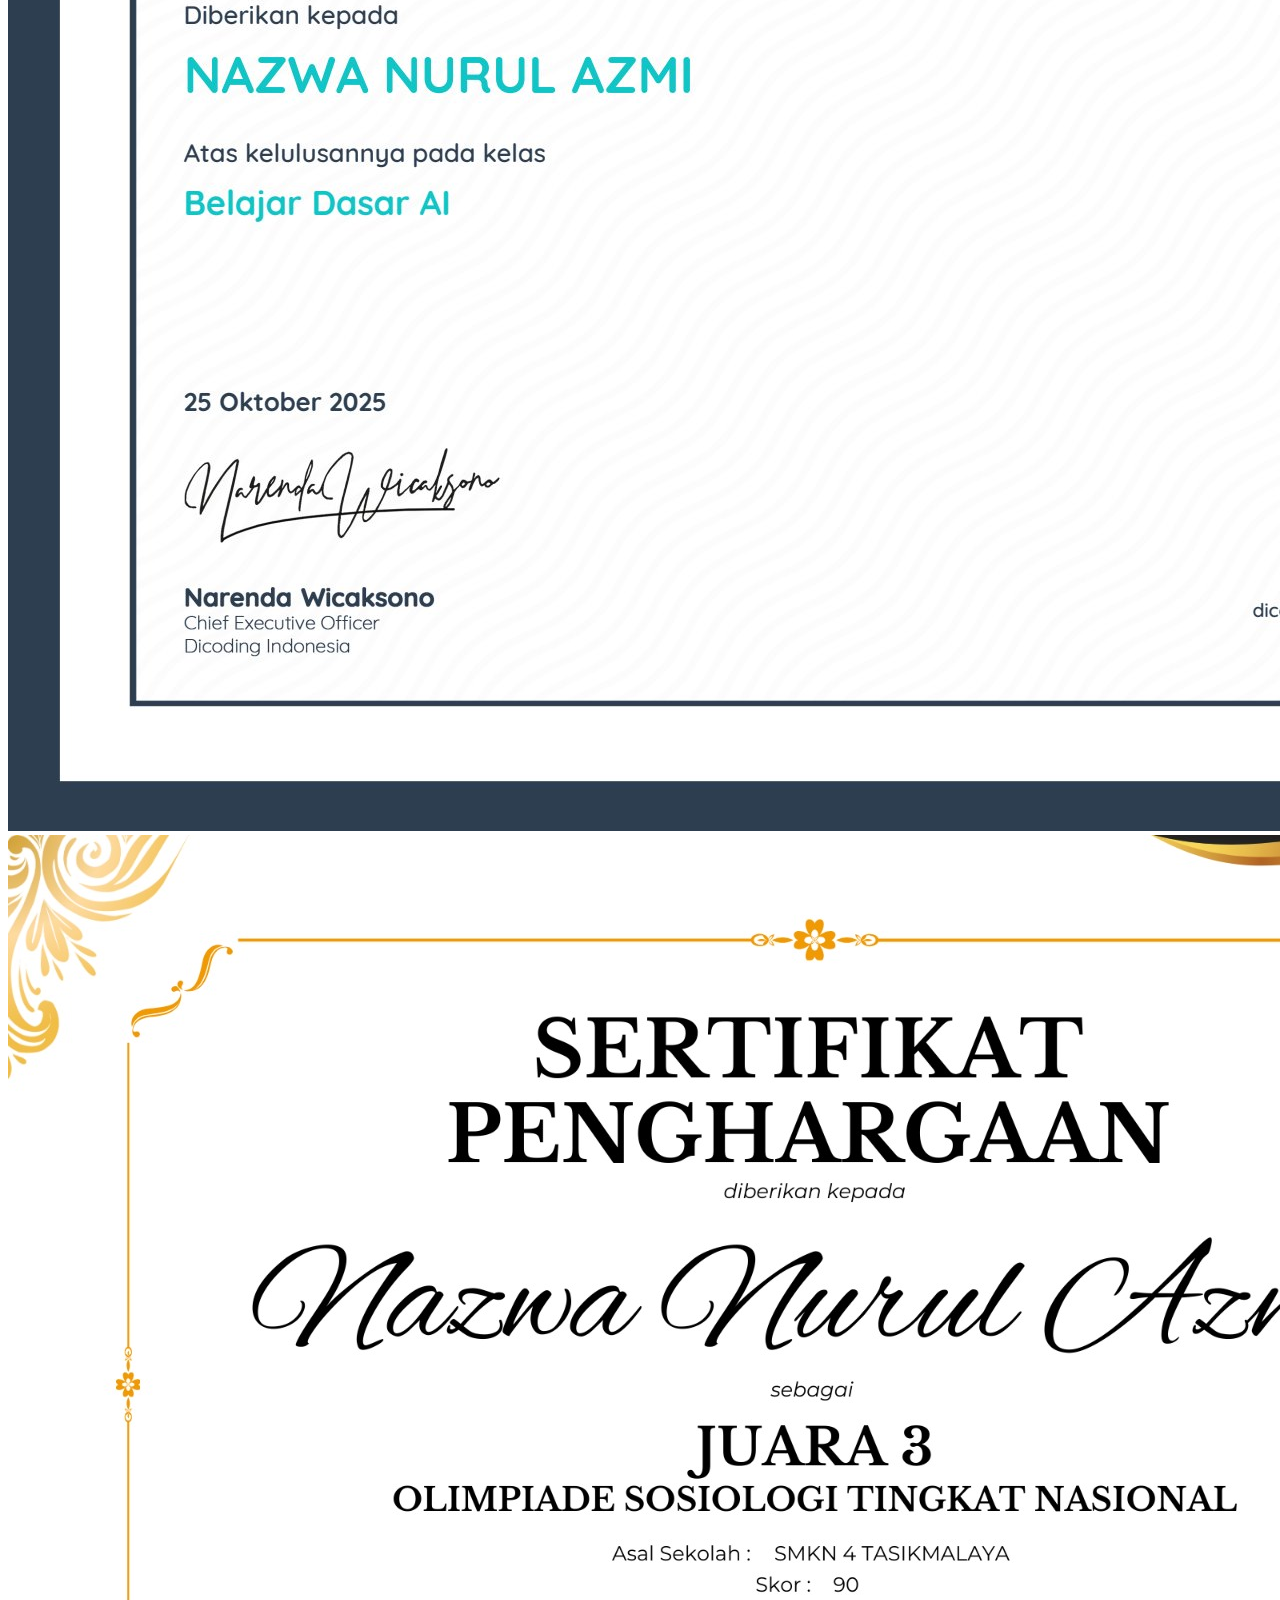
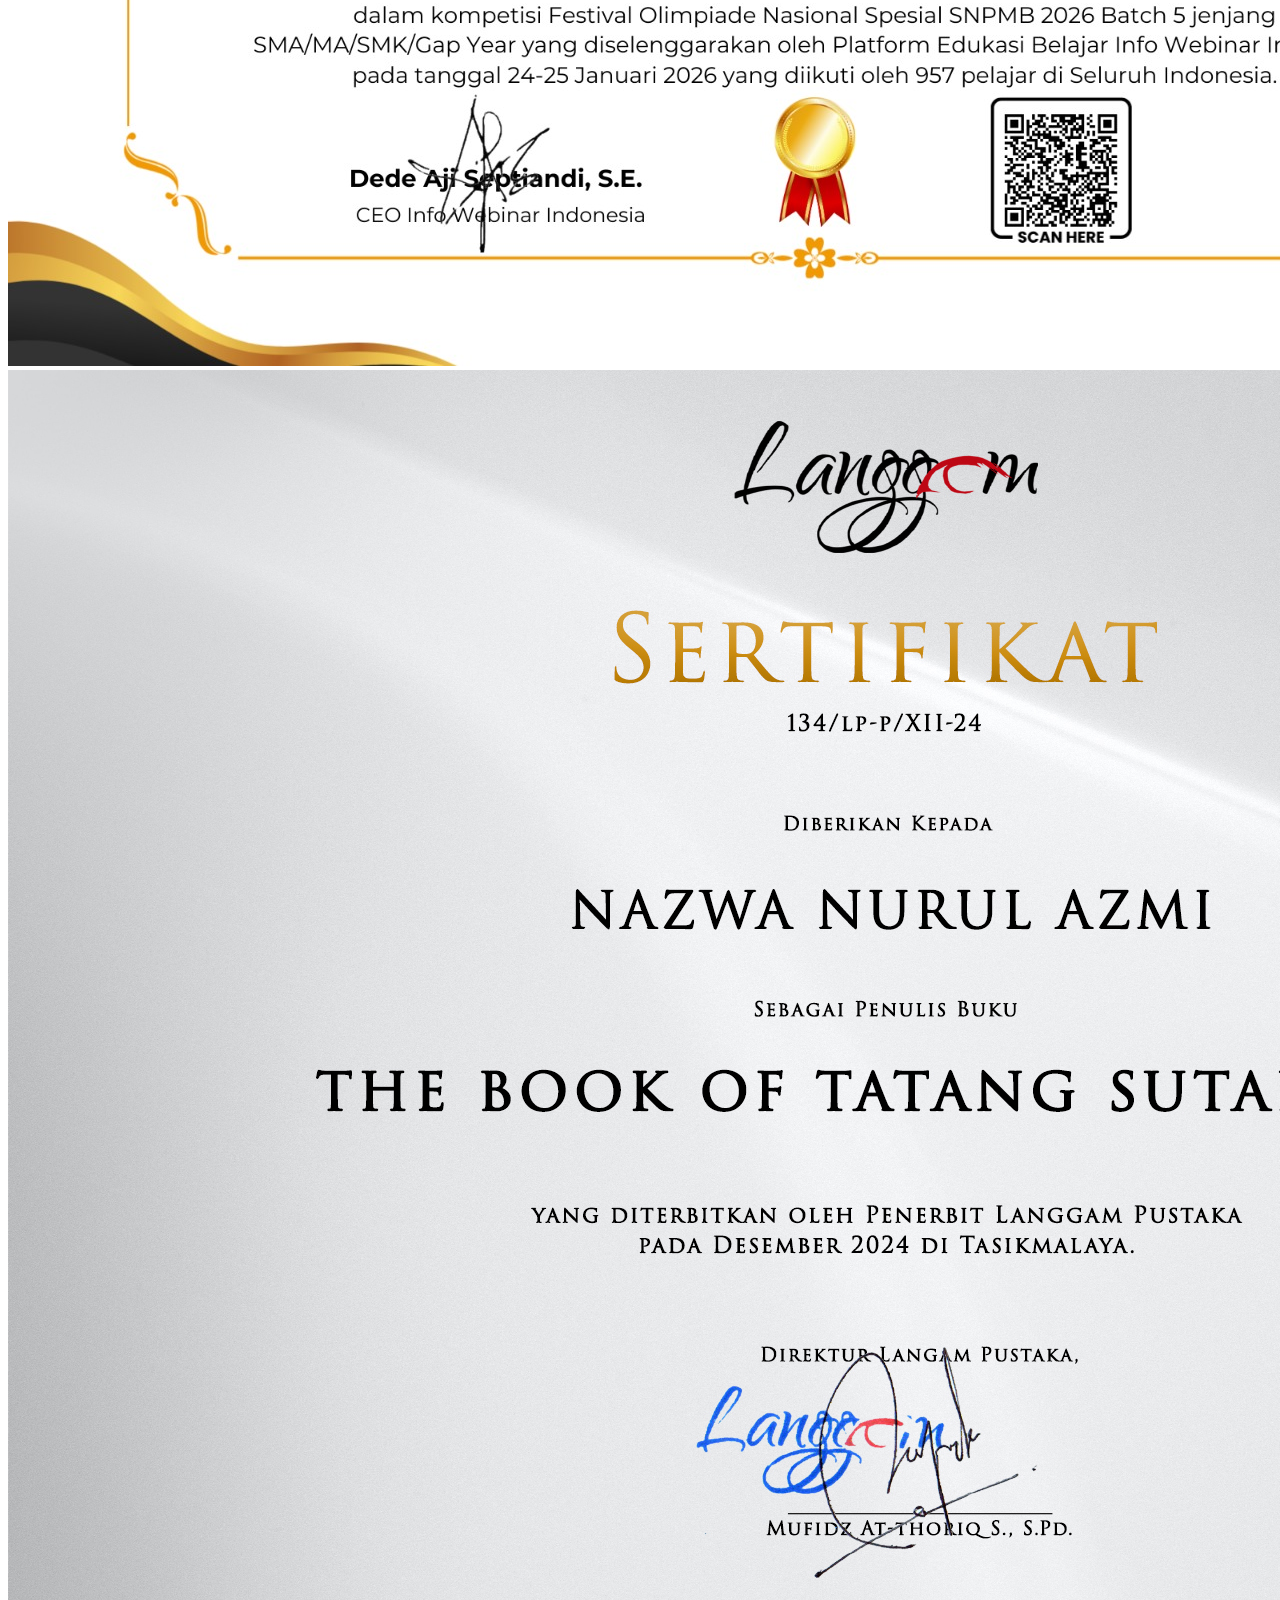
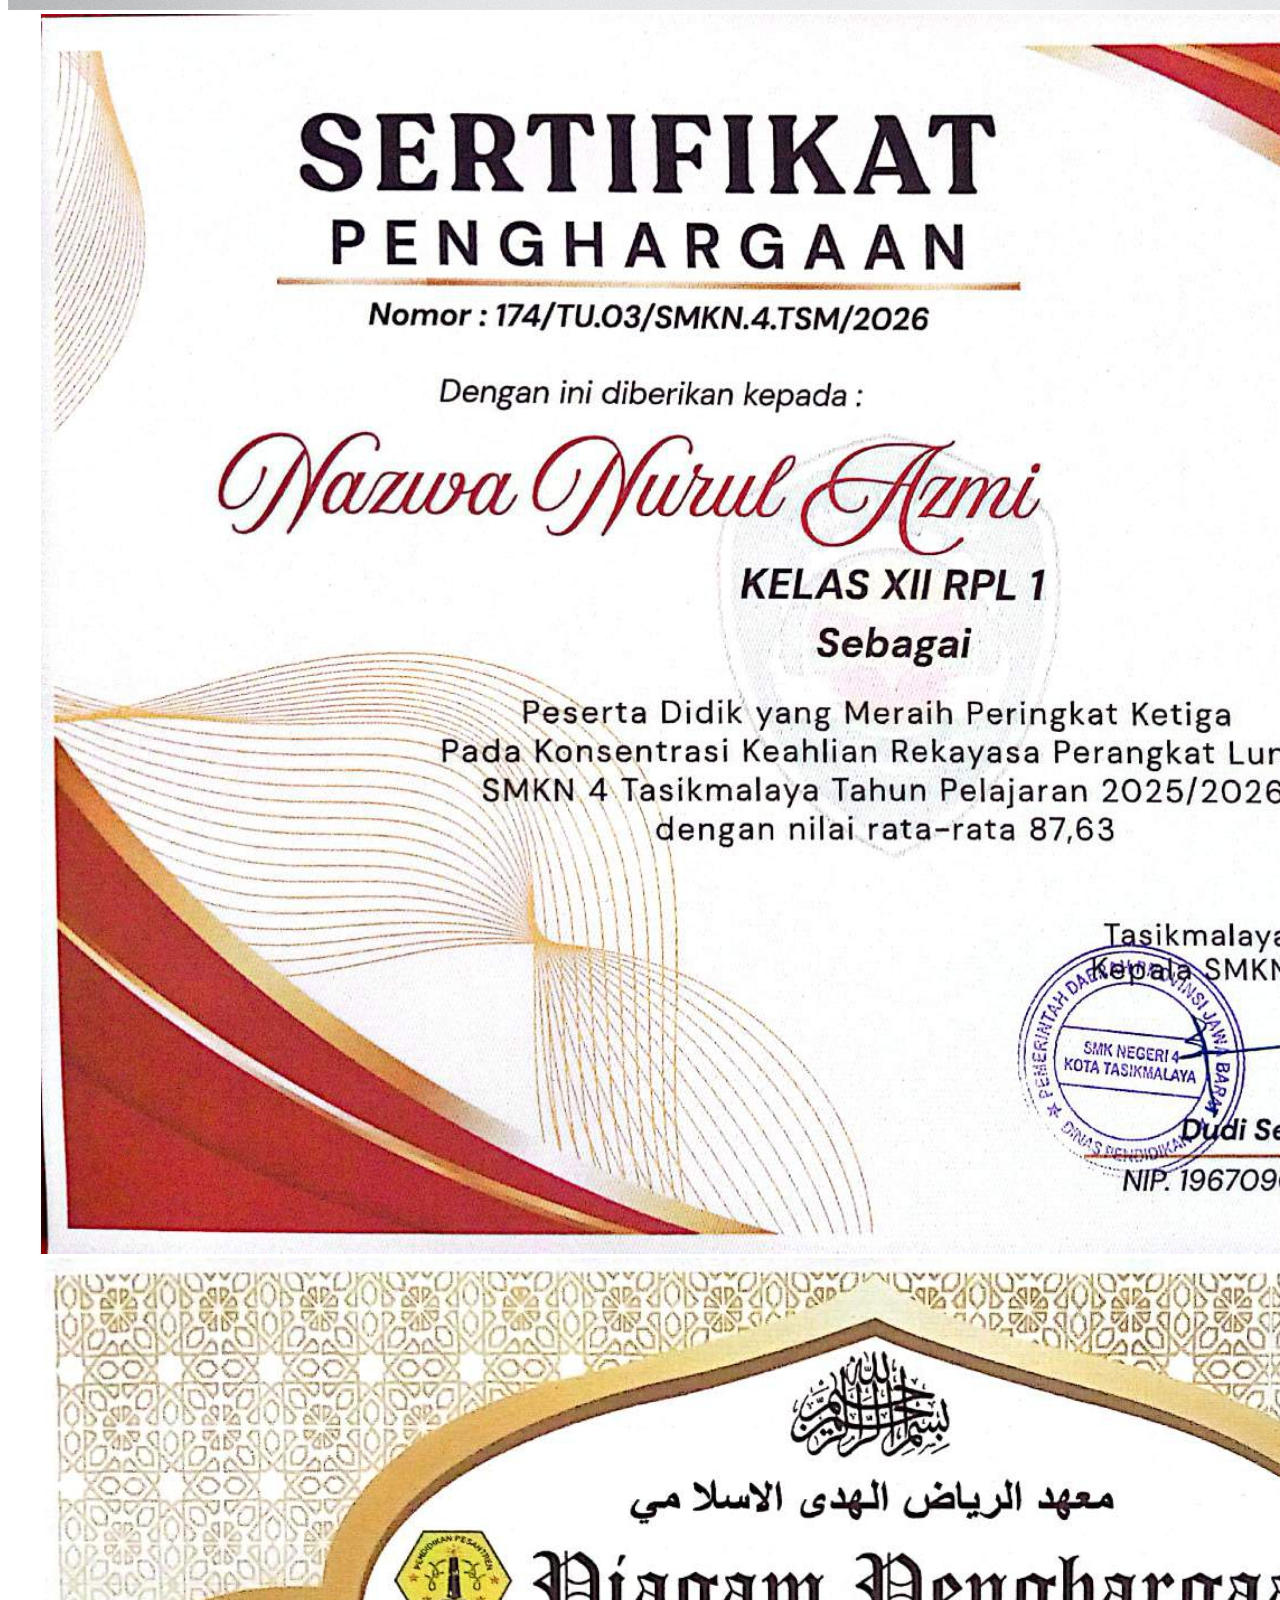
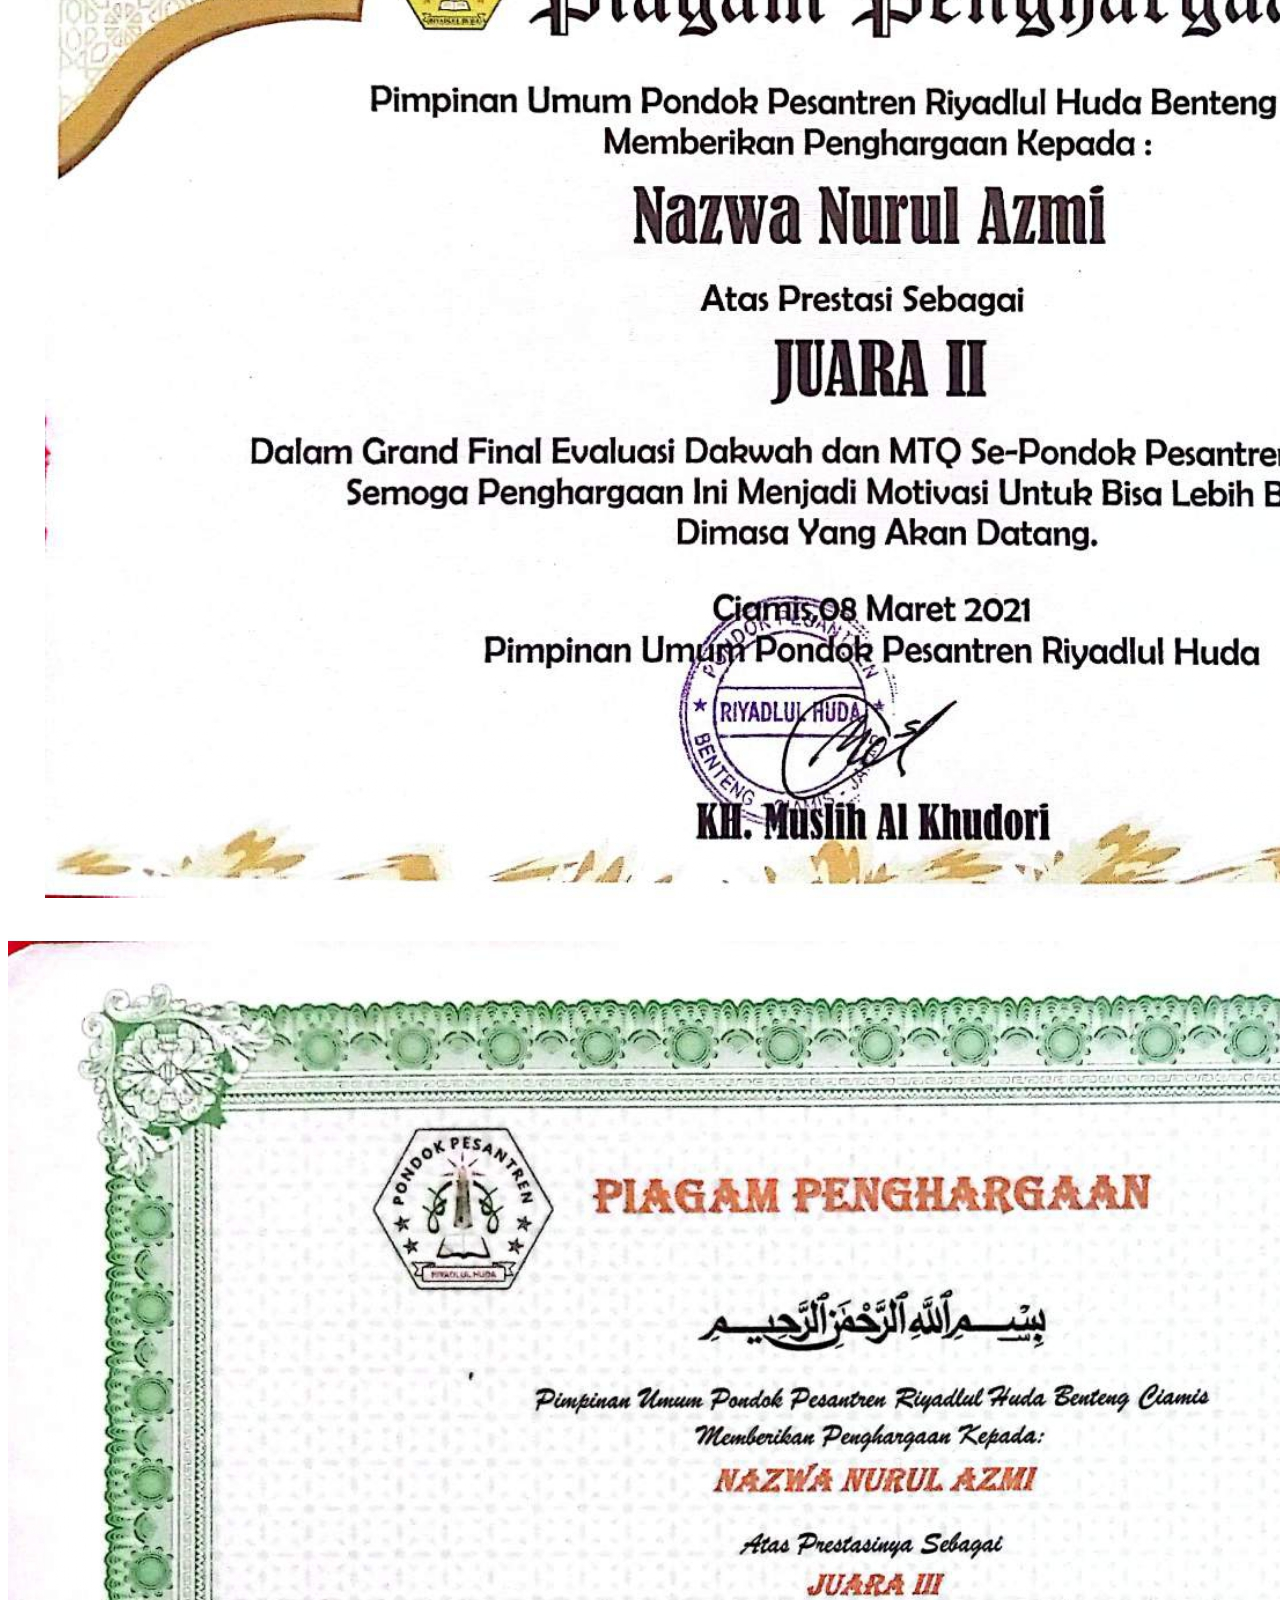
==== commit 95d9403a: "portofolio-nazwa" ====
--- a/index.html
+++ b/index.html
@@ -561,11 +561,32 @@
             <div class="cert-box rounded-md shadow-sm">
                 <img src="assets/images/c6.jpg" class="w-full h-full object-cover">
             </div>
+            <div class="cert-box rounded-md shadow-sm">
+                <img src="assets/images/c9.jpg" class="w-full h-full object-cover">
+            </div>
+            <div class="cert-box rounded-md shadow-sm">
+                <img src="assets/images/c10.jpg" class="w-full h-full object-cover">
+            </div>
+            <div class="cert-box rounded-md shadow-sm">
+                <img src="assets/images/c11.jpg" class="w-full h-full object-cover">
+            </div>
             <div class="cert-box rounded-md shadow-sm hidden extra-cert">
                 <img src="assets/images/c2.jpg" class="w-full h-full object-cover" onerror="this.src='https://via.placeholder.com/600x400/334155/f8fafc?text=Certificate+4'">
             </div>
             <div class="cert-box rounded-md shadow-sm hidden extra-cert">
                 <img src="assets/images/c3.jpg" class="w-full h-full object-cover" onerror="this.src='https://via.placeholder.com/600x400/334155/f8fafc?text=Certificate+4'">
+            </div>
+            <div class="cert-box rounded-md shadow-sm hidden extra-cert">
+                <img src="assets/images/c7.jpg" class="w-full h-full object-cover" onerror="this.src='https://via.placeholder.com/600x400/334155/f8fafc?text=Certificate+4'">
+            </div>
+            <div class="cert-box rounded-md shadow-sm hidden extra-cert">
+                <img src="assets/images/c8.jpg" class="w-full h-full object-cover" onerror="this.src='https://via.placeholder.com/600x400/334155/f8fafc?text=Certificate+4'">
+            </div>
+            <div class="cert-box rounded-md shadow-sm hidden extra-cert">
+                <img src="assets/images/c12.jpeg" class="w-full h-full object-cover" onerror="this.src='https://via.placeholder.com/600x400/334155/f8fafc?text=Certificate+4'">
+            </div>
+            <div class="cert-box rounded-md shadow-sm hidden extra-cert">
+                <img src="assets/images/c13.jpg" class="w-full h-full object-cover" onerror="this.src='https://via.placeholder.com/600x400/334155/f8fafc?text=Certificate+4'">
             </div>
         </div>
         
--- a/assets/css/style.css
+++ b/assets/css/style.css
@@ -366,4 +366,4 @@
 
 .card-hover {
     @apply hover:-translate-y-2 hover:shadow-xl transition-all duration-300;
-}
+}
